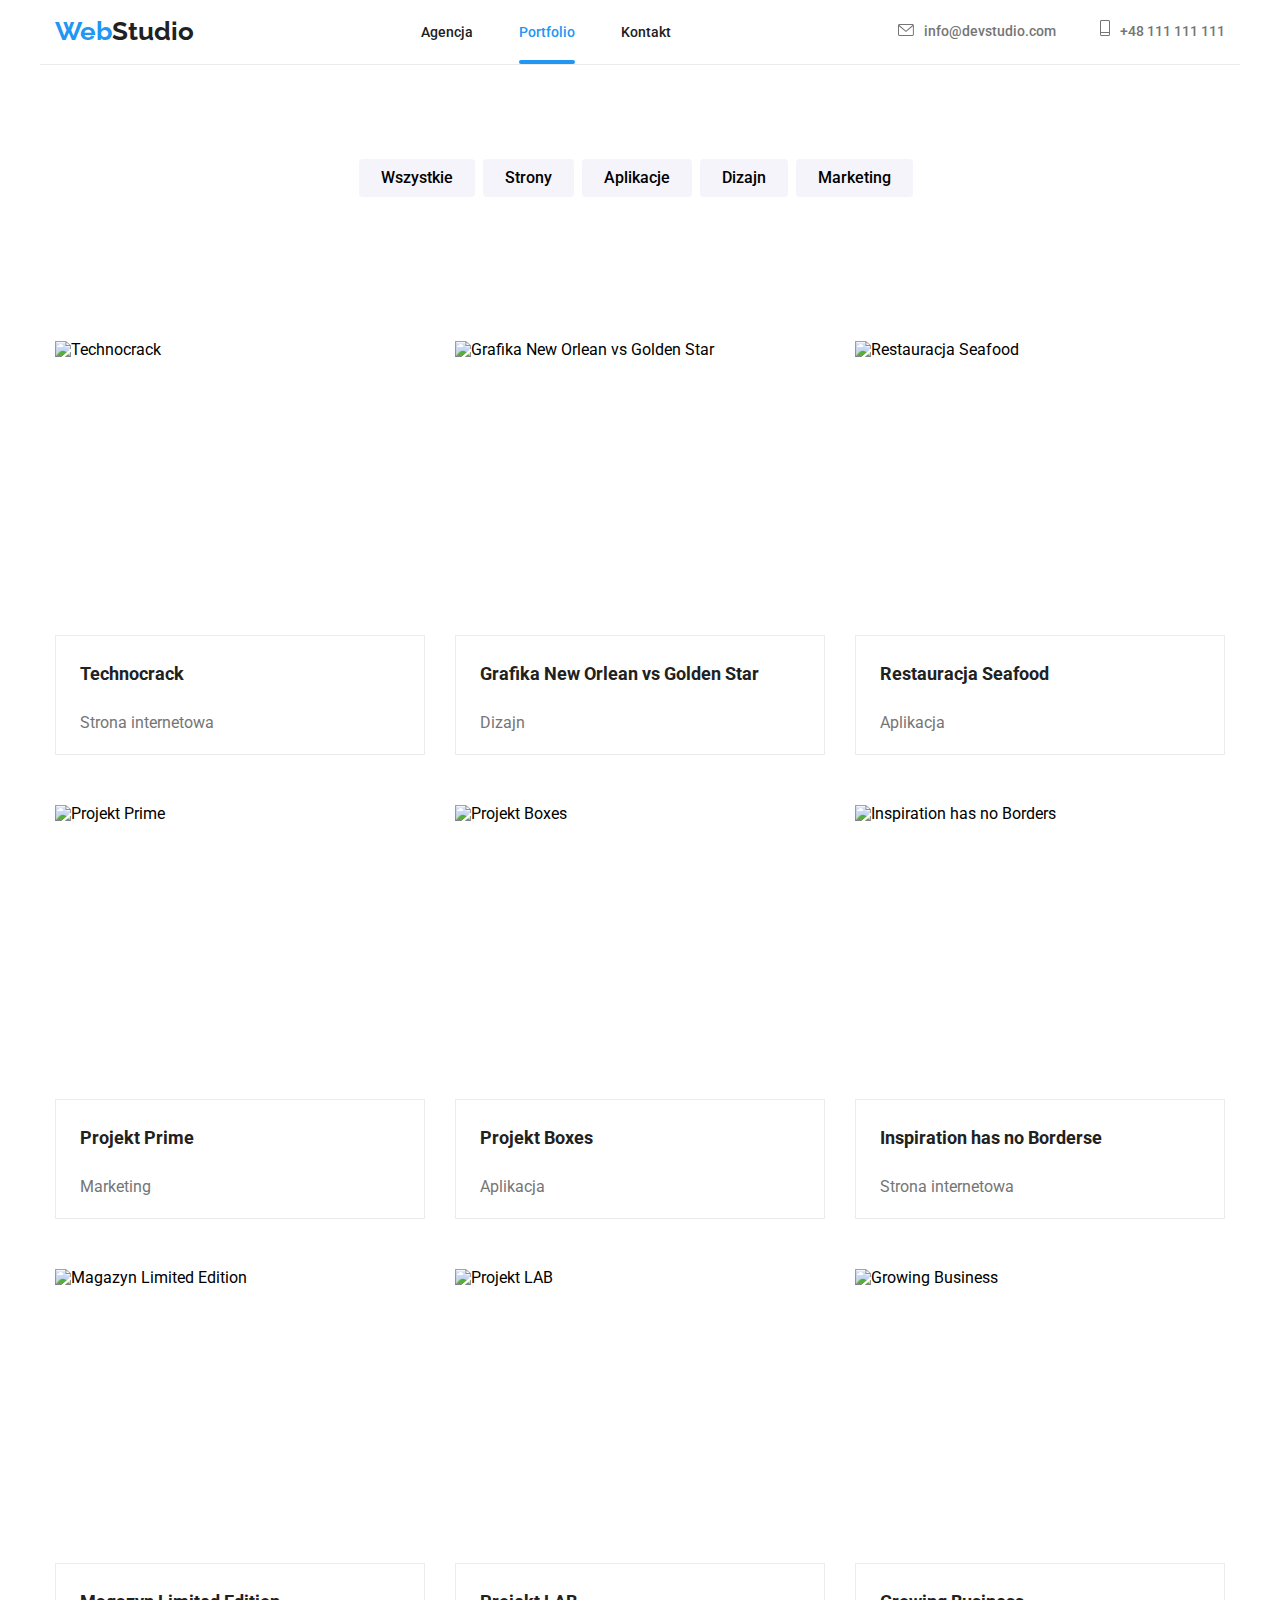
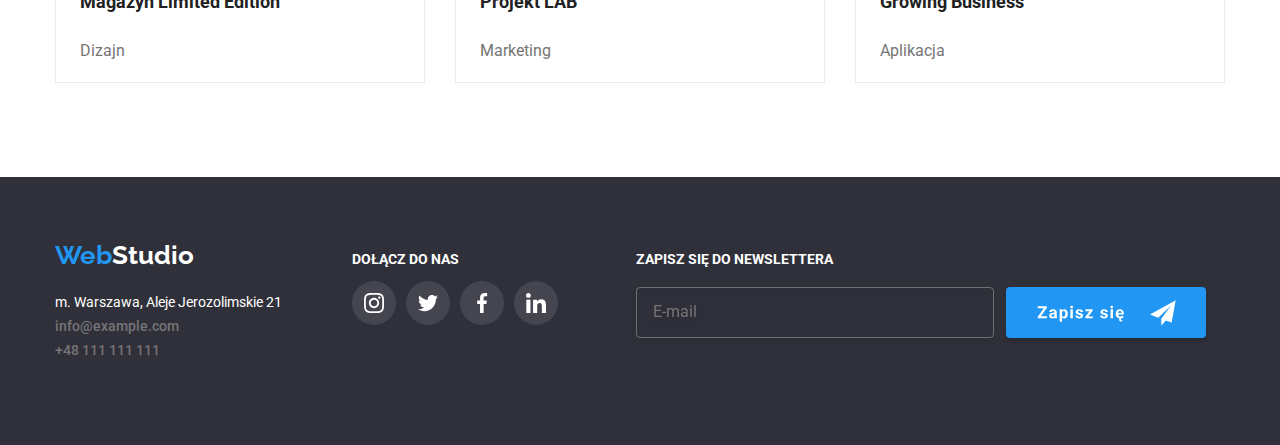
==== portfolio.html @ d4712756 "clone" ====
<!DOCTYPE html>
<html lang="pl">

<head>
    <meta charset="UTF-8">
    <meta http-equiv="X-UA-Compatible" content="IE=edge">
    <meta name="viewport" content="width=device-width, initial-scale=1.0">
    <link rel="stylesheet"
        href="https://cdnjs.cloudflare.com/ajax/libs/modern-normalize/1.0.0/modern-normalize.min.css" />
    <link rel="stylesheet" href="./css/style.css">
    <link rel="preconnect" href="https://fonts.googleapis.com">
    <link rel="preconnect" href="https://fonts.gstatic.com" crossorigin>
    <link
        href="https://fonts.googleapis.com/css2?family=Raleway:wght@700&family=Roboto:wght@400;500;700;900&display=swap"
        rel="stylesheet">
    <title>WebStudio</title>
</head>

<body>
    <header class="header">
        <div class="container">
            <p class="logo-one">
                <a class="logo" href="index.html"><span class="logo-dizajn">Web</span>Studio </a>
            </p>
            <nav class="navigation">
                <ul class="navigation-list">
                    <li class="navigation-list-item">
                        <a class="navigation-list-link" href="index.html">Agencja</a>
                    </li>
                    <li class="navigation-list-item">
                        <a class="navigation-list-link  active-site" href="portfolio.html">Portfolio</a>
                    </li>
                    <li class="navigation-list-item">
                        <a class="navigation-list-link" href="#">Kontakt</a>
                    </li>
                </ul>
            </nav>
            <div class="address">
                <a class="address-mail" href="mailto:info@devstudio.com"><svg class="mail-icon" width="16" height="12">
                    <use href="./images/icons.svg#icon-mailicon"></use>
                </svg>info@devstudio.com</a>
                <a class="address-phone" href="tel:48111111111"><svg class="phone-icon" width="10" height="16">
                    <use href="./images/icons.svg#icon-phoneicon"></use>
                </svg>+48 111 111 111</a>
            </div>
        </div>
    </header>
   
  
   <main>
       <!--hero buttons-->
    <section class="porfolio-btn">
        <div class="container">
           <ul class="btn-list">
            <li class="btn-list-item"> <button class="btn-list-text" type="button">Wszystkie</button> </li>
            <li class="btn-list-item"> <button class="btn-list-text" type="button">Strony</button> </li>
            <li class="btn-list-item"> <button class="btn-list-text" type="button">Aplikacje</button> </li>
            <li class="btn-list-item"> <button class="btn-list-text" type="button">Dizajn</button> </li>
            <li class="btn-list-item"> <button class="btn-list-text" type="button">Marketing</button> </li>
           </ul> 
      </div>
    </section> 

    <!--9 images with description-->
    <section class="section-btn">
        <div class="container">
        <ul class="main-list">
            <li class="main-list-item"><div class="porfolio-wrapper" >
                <div class="box-overlay"><img class="main-list-img" src="/goit-markup-hw-02/images/imagesssportfolio/imagelaptop.jpg" alt="Technocrack" width="370" height="294">
                <p class="text-overlay">Technocrack jest popularną platformą wykorzystywaną do rozpowszechniania koronawirusa. Firmy wykorzystują tę platformę do celów szpiegowskich i ataków na niezabezpieczone serwery konkurencji</p>
                </div>
                <div class="border-text">
                <h3 class="main-list-header">Technocrack</h3>
                <p class="main-list-text">Strona internetowa</p></div> </div></li>
                
            <li class="main-list-item"><div class="porfolio-wrapper">
                <div class="box-overlay"><img class="main-list-img" src="/goit-markup-hw-02/images/imagesssportfolio/imgplayer.jpg" alt="Grafika New Orlean vs Golden Star" width="370" height="294">
                    <p class="text-overlay">Technocrack jest popularną platformą wykorzystywaną do rozpowszechniania koronawirusa. Firmy
                        wykorzystują tę platformę do celów szpiegowskich i ataków na niezabezpieczone serwery konkurencji</p>
                    </div>
                <div class="border-text">
                    <h3  class="main-list-header">Grafika New Orlean vs Golden Star</h3>
                <p class="main-list-text">Dizajn</p> </div></div></li>
                
            <li class="main-list-item"><div class="porfolio-wrapper" >
                 <div class="box-overlay"><img class="main-list-img" src="/goit-markup-hw-02/images/imagesssportfolio/imgseafood.jpg" alt="Restauracja Seafood" width="370" height="294">
                    <p class="text-overlay">Technocrack jest popularną platformą wykorzystywaną do rozpowszechniania koronawirusa. Firmy
                        wykorzystują tę platformę do celów szpiegowskich i ataków na niezabezpieczone serwery konkurencji</p>
                    </div>
                <div class="border-text">
                    <h3  class="main-list-header">Restauracja Seafood</h3>
                <p class="main-list-text">Aplikacja</p></div> </div></li>
                
            <li class="main-list-item"><div class="porfolio-wrapper" >
                <div class="box-overlay"> <img class="main-list-img" src="/goit-markup-hw-02/images/imagesssportfolio/imgheadphones.jpg" alt="Projekt Prime" width="370" height="294">
                <p class="text-overlay">Technocrack jest popularną platformą wykorzystywaną do rozpowszechniania koronawirusa. Firmy
                    wykorzystują tę platformę do celów szpiegowskich i ataków na niezabezpieczone serwery konkurencji</p>
                </div>
                <div class="border-text">
                    <h3  class="main-list-header">Projekt Prime</h3>
                <p class="main-list-text">Marketing</p></div> </div></li>
                
            <li class="main-list-item"><div class="porfolio-wrapper" >
                <div class="box-overlay"><img class="main-list-img" src="/goit-markup-hw-02/images/imagesssportfolio/imgbox.jpg" alt="Projekt Boxes" width="370" height="294">
                <p class="text-overlay">Technocrack jest popularną platformą wykorzystywaną do rozpowszechniania koronawirusa. Firmy
                    wykorzystują tę platformę do celów szpiegowskich i ataków na niezabezpieczone serwery konkurencji</p>
                </div>
                <div class="border-text">
                    <h3  class="main-list-header">Projekt Boxes</h3>
                <p class="main-list-text">Aplikacja</p></div> </div></li>
                
            <li class="main-list-item"><div class="porfolio-wrapper" >
                 <div class="box-overlay"><img class="main-list-img" src="/goit-markup-hw-02/images/imagesssportfolio/imgmonitor.jpg" alt="Inspiration has no Borders" width="370" height="294">
                <p class="text-overlay">Technocrack jest popularną platformą wykorzystywaną do rozpowszechniania koronawirusa. Firmy
                    wykorzystują tę platformę do celów szpiegowskich i ataków na niezabezpieczone serwery konkurencji</p>
                </div>
                <div class="border-text">
                    <h3  class="main-list-header">Inspiration has no Borderse</h3>
                <p class="main-list-text">Strona internetowa</p> </div></div></li>
    
            <li class="main-list-item"><div class="porfolio-wrapper" >
                 <div class="box-overlay"><img class="main-list-img" src="/goit-markup-hw-02/images/imagesssportfolio/imgbook.jpg" alt="Magazyn Limited Edition" width="370" height="294">
                <p class="text-overlay">Technocrack jest popularną platformą wykorzystywaną do rozpowszechniania koronawirusa. Firmy
                    wykorzystują tę platformę do celów szpiegowskich i ataków na niezabezpieczone serwery konkurencji</p>
                </div>
                <div class="border-text">
                    <h3  class="main-list-header">Magazyn Limited Edition</h3>
                <p class="main-list-text">Dizajn</p></div> </div></li>
                
            <li class="main-list-item"><div class="porfolio-wrapper" >
                <div class="box-overlay"><img class="main-list-img" src="/goit-markup-hw-02/images/imagesssportfolio/imgmetka.jpg" alt="Projekt LAB" width="370" height="294">
                <p class="text-overlay">Technocrack jest popularną platformą wykorzystywaną do rozpowszechniania koronawirusa. Firmy
                    wykorzystują tę platformę do celów szpiegowskich i ataków na niezabezpieczone serwery konkurencji</p>
                </div>
                <div class="border-text">
                    <h3  class="main-list-header">Projekt LAB</h3>
                <p class="main-list-text">Marketing</p></div></div> </li>
                
            <li class="main-list-item"><div class="porfolio-wrapper" >
                <div class="box-overlay"><img class="main-list-img" src="/goit-markup-hw-02/images/imagesssportfolio/imglaptop.jpg" alt="Growing Business" width="370" height="294">
                <p class="text-overlay">Technocrack jest popularną platformą wykorzystywaną do rozpowszechniania koronawirusa. Firmy
                    wykorzystują tę platformę do celów szpiegowskich i ataków na niezabezpieczone serwery konkurencji</p>
                </div>
                <div class="border-text">
                    <h3  class="main-list-header">Growing Business</h3>
                <p class="main-list-text">Aplikacja</p></div> </div></li>
                
        </ul>
        </div>
    </section>
    </main>

    <footer class="endpage">
        <div class="container" >
            <ul class="foot-one">
        <li class="foot-two"><div class="left-footer" > 
        <a class="logoend" href="index.html"> <span class="logo-dizajn-end">Web</span>Studio </a>
        <address class="address">
            m. Warszawa, Aleje Jerozolimskie 21 <br>
         <a class="address-mail" href="mailto:info@example.com">info@example.com</a> <br>
         <a class="address-phone" href="tel:48111111111">+48 111 111 111 </a> <br>
        </address>
        </div></li>
        <li class="foot-three"><div class="right-footer">
            <p class="right-header">DOŁĄCZ DO NAS</p>
            <ul class="right-icon-list">
                <li class="right-icons">
                    <a class="right-icons-link">
                        <svg class="footer-icon" width="20" height="20" >
                            <use href="./images/icons.svg#icon-instagram"></use>
                        </svg>
                    </a> 
                </li>
                <li class="right-icons">
                    <a class="right-icons-link">
                        <svg class="footer-icon" width="20" height="20">
                            <use href="./images/icons.svg#icon-twitter"></use>
                        </svg>
                    </a>
                </li>
                <li class="right-icons">
                    <a class="right-icons-link">
                        <svg class="footer-icon" width="20" height="20">
                            <use href="./images/icons.svg#icon-facebook"></use>
                        </svg>
                    </a>
                </li>
                <li class="right-icons">
                    <a class="right-icons-link">
                        <svg class="footer-icon" width="20" height="20">
                            <use href="./images/icons.svg#icon-linkedin"></use>
                        </svg>
                    </a>
                </li>
            </ul>
        </div></li>
        <div class="newsletter">
            <p class="newsletter-title">ZAPISZ SIĘ DO NEWSLETTERA</p>
            <form class="newsletter-form" name="newsletter-form" autocomplete="on" formvalidate>
                <label><input class="newsletter-in" type="email" name="email" placeholder="E-mail" /></label>
                <button class="newsletter-btn" type="submit">
                    <svg class="mail-sent" width="139" height="32">
                        <use href="./images/icons.svg#icon-newsletterbtn"></use>
                    </svg>
                </button>
            </form>
        </div>
        </div>
    
    
    
    </footer> 



</body>
</html>
---- css/style.css ----
:root {
      --main-font: 'Roboto', sans-serif;
      --secondary-font:'Raleway', sans-serif;
      --main-color:#2196F3;
      --main-black: #212121;
      --main-grey: #757575;
      --color-backgroudn: #2f303a;
      --white: #ffffff;
      --black: #000000;
      --btn-backround: #f5f4fa;
      --border-color: #ececec;
      --link-color: #afb1b8;
      --overlay-color: rgba(33, 150, 243, 0.9);
      --backdrop-color: rgba(0, 0, 0, 0.2);
      }

body {
    font-family: var(--main-font);
}

h1,
h2,
h3,
h4,
h5,
h6 {margin: 0;
    padding: 0;}
ul,
ol {padding: 0;
    margin: 0;}
p {
    padding:0;}

img{
    display: block;
}


.container{
    width: 1200px;
    padding: 0 15px;
    align-items: center;
    margin: 0 auto;
    justify-content: center;
    }

.section {
    padding-bottom: 94px;
    padding-top: 94px;
}

    
/* HEADER */ 

.header .container{
    display: flex;
    justify-content: space-between;
    align-items: center;
    border-bottom: 1px solid var(--border-color);
    }

.navigation{ 
    display: flex;
    align-items: center;
    } 

.navigation-list{
    display: flex;
    align-items: center;
    }

.navigation-list-item:not(:last-child) {
    margin-right: 46px;
}
 
/*.logo{
    margin-right: 1px;
} */


.logo{ color: var(--main-black);
       font-weight: 700;
       font-family: var(--secondary-font);
       font-style: bold;
       font-size: 26px;
       text-decoration: none;
     }
.logo-dizajn{
    font-family: var(--secondary-font);
    font-weight: 700;
    font-size: 26px;
    font-style: bold;
    line-height: 1.193;
    letter-spacing: 3%;
    color: var(--main-color);
    text-decoration: none;
    }


.navigation-list{ list-style: none;}
.navigation-list-link {
    font-weight: 500;
    font-size: 14px;
    line-height: 1.1429;
    letter-spacing: 2%;
    color: var(--main-black);
    text-decoration: none;
    transition: 250ms cubic-bezier(0.4, 0, 0.2, 1);
    }
.navigation-list-item:not(:last-child){
    margin-right: 46px;
}


.navigation-list-link:hover,
.navigation-list-link:focus {color: var(--main-color);}

.header.address {
    display: flex;
    margin-left: auto;
    margin-right: 50px;
}
.address {margin-bottom: 20px;
}

.address-mail {
    margin-right: 41px ;
}


.address-mail,
.address-phone {
    font-style: normal;
    font-weight: 500;
    font-size: 14px;
    line-height: 1.1429;
    letter-spacing: 2%;
    color: var(--main-grey);
    text-decoration: none;
    transition: 250ms cubic-bezier(0.4, 0, 0.2, 1);
}

.address-mail:hover,
.address-mail:focus {
    color: var(--main-color);
}

.address-phone:hover,
.address-phone:focus {
    color: var(--main-color);
}
.mail-icon {
    margin-right: 10px;
    fill: var(--main-grey);
}
.phone-icon{
    margin-right: 10px;
    fill: var(--main-grey); 
}

.mail-icon:hover,
.mail-icon:focus {
    fill: var(--main-color);
}

.phone-icon:hover,
.phone-icon:focus {
    fill: var(--main-color);}

.navigation-list-item .active-site::after{
    content: "";
    display: block;
    position: absolute;
    width: 56px;
    height: 4px;
    border-radius: 2px;
    background-color: var(--main-color);
    transform: translateY(19px);
}

.active-site{
    color: var(--main-color);
}



/* END HEADER */
 
/* MAIN */

/* hero*/
.hero {background-color: var(--color-backgroudn);
       padding-top: 200px;
       padding-bottom: 190px;
       background-image: linear-gradient(rgba(47, 48, 58, 0.4), rgba(47, 48, 58, 0.4)), 
       url("/goit-markup-hw-04/images/backgroundfoto.jpg");
       background-size: 1600px 600px;
       background-position: center;
       background-repeat: no-repeat;
}
.hero .container {
    text-align: center;
    margin-right: auto;
    margin-left: auto; 
}
.main-header{
    font-family: var(--secondary-font);
    font-weight: 900;
    font-style: var(--black);
    font-size: 44px;
    line-height: 1.3636;
    letter-spacing: 6%;
    color: var(--white);
    margin-bottom: 40px;
}
.modal-btn{
    font-family: var(--secondary-font);
    font-weight: 700;
    font-style: bold;
    font-size: 16px;
    line-height: 1.875;
    letter-spacing: 6%;
    color: var(--white); 
    background-color: var(--main-color);
    display: block;
    box-shadow: 0px 4px 4px rgba(0,0,0, 0.15);
    border-style: none;
    border-radius: 4px;
    cursor: pointer;
    padding: 10px 41px 10px 41px;
    margin-right: auto;
    margin-left: auto;
}
/* end hero*/

/* agencja*/
.agency  {
    margin-top: 94px;
    margin-bottom: 94px;
}
.agency .agency-box {
    display: flex;
    justify-content: space-between;
}

.agency .agency-box-box {
    width: calc((100%- 3*30px)/4); 
}

.agency-box{list-style: none;}
.header-three{
    font-style: bold;
    font-weight: 700;
    font-size: 14px;
    line-height: 1.143;
    letter-spacing: 3%;
    color: var(--main-black);
    margin-bottom: 10px;
}
.description-text{
    font-weight: 400; 
    font-size: 14px;
    line-height: 1.714;
    letter-spacing: 3%;
    color: var(--main-grey);
}

.agency-icon {
    background-color: var(--btn-backround);
    margin-bottom: 30px; 
    width: 270px;   
    height: 120px;
    padding: 25px;
}


/* end agencja*/
/*portfolio*/


.portfolio-list{
   list-style: none;
   margin-bottom: 94px;
}

.portfolio {
    display: flex;

}
.portfolio .portfolio-list {
    display: flex;
    justify-content: space-between;
    position: relative;
    }


.header-two{
    font-style: bold;
    font-weight: 700;
    font-size: 36px;
    line-height: 1.167;
    letter-spacing: 3%;
    color: var(--main-black);
    text-align: center;
    margin-bottom: 50px;
  
}

.task-text-box {
    position: absolute;
    width: 100%;
    background-color: rgba(47, 48, 58, 0.8);
    padding: 27px 90px;
    width: 370px;
    height: 70px;  
    bottom: 0;  
}

.task-text{
    font-weight: 700;
    font-size: 14px;
    line-height: 1.142;
    text-align: center;
    letter-spacing: 0.03em;
    text-transform: uppercase;
    color: var(--white);
    margin: 0 auto;
    
}

/* end portfolio*/
/*kontakt*/


.contact-list{list-style: none;}

.contact{
    display: flex;
    background-color: var(--btn-backround);
    }

.contact .contact-list {
    display: flex;
    justify-content: space-between;
    margin-bottom: 94px;
}

/*.contact-list-socialmedia {
   display: flex; 
   list-style: none;
   align-items: center;
   /*background-color: var(--white);
   margin-bottom: 30px;
   margin-top: 16px;
   justify-content: space-between;
   padding-top: 16px;
   /*margin-right: 30px;
   margin-left: 30px;}*/

/*.contact-list-socialmedia:not(:last-child){
    margin-right: 20px;
}*/

/*.social-icon {
    fill: var(--link-color);
    display: flex;
    align-items: center;
    justify-content: center;
}
.socialmedia-link {
    display: flex;
    width: 44px;
    height: 44px;
    border-radius: 50%;
    align-items: center;
    justify-content: center;
    background-color: var(--white);  
}

.social-icon:hover,
.social-icon:focus {
    fill: var(--white);
    border-radius: 50%;
    background-color: var(--main-color);} */
    .contact-list-item{
        box-shadow: 0px 1px 1px rgba(0, 0, 0, 0.12),
    1px 4px 4px rgba(0,0,0,0.06),
    1px 4px 6px rgba(0,0,0, 0.16);

    }

    .contact-list-socialmedia{
        list-style: none;
        display: flex;
        align-items: center;
        justify-content: center;
    }
    
    
    .socialmedia-link{
       display: flex;
       padding: 12px;
       border-radius: 50%;
       fill: var(--link-color);
       background-color: rgba(255,255,255,0.1);
       margin-bottom: 30px;
    }
      
    
    .socialmedia-link:hover,
    .socialmedia-link:focus {
        fill: var(--white);
        background-color: var(--main-color);
    }

.socialmedia-item
.socialmedia-link{
    transition: 250ms cubic-bezier(0.4, 0, 0.2, 1);
}


.contact-list-item {background-color: var(--white);}

.contact .container {margin-top: 100px;}

.header-three-contact{
    font-style: medium;
    font-weight: 500;
    font-size: 16px;
    line-height: 1.188;
    letter-spacing: 3%;
    text-align: center;
    color: var(--main-black);
    margin-top: 30px;
    margin-bottom: 10px;
}
.description-text-contact{
    font-weight: 400; 
    font-size: 16px;
    line-height: 1.186;
    letter-spacing: 3%;
    text-align: center;
    color: var(--main-grey);
    margin-bottom: 16px;
}

/*end kontakt*/

/*NASI KLENCI*/
 .clients-list{
    list-style: none;
    display: flex;
    justify-content: center;
    align-items: center;
}

.clients-list-items:not(:last-child){
    margin-right: 30px;
}

.clients{
    margin-bottom: 94px;
    margin-top: 94px;
}
.clients-link{
    display: flex;
    border: 1px solid var(--link-color);
    border-radius: 4px;
    fill: var(--link-color); 
    padding: 15px 32px;
    transition: 250ms cubic-bezier(0.4, 0, 0.2, 1);
    
}
.clients-link:hover,
.clients-link:focus{
    fill: var(--main-color);
    border-color: var(--main-color);
}

/*END NASI KLENCI*/
/* END MAIN */

.foot-one{
    display: flex;
    align-items: center;
    justify-items: center;
    list-style: none;
}
.foot-three{
    margin-left: 70px;
    margin-bottom: 60px;
}


.endpage{background-color: var(--color-backgroudn);
padding-top: 60px;
padding-bottom: 60px;}

.logoend { margin-bottom: 20px;}
.address-mail .address-phone:not(last-child)
{
    margin-bottom: 9px;
}
.address{ margin-top: 20px}
.address{ color: var(--white);
    font-family: var(--main-font);
    font-weight: 400;
    font-size: 14px;
    font-style: normal;
    line-height: 1.714;
    letter-spacing: 3%;
    text-decoration: none;
}

.logoend{ color: var(--white);
    font-weight: 700;
    font-family: var(--secondary-font);
    font-style: bold;
    font-size: 26px;
    text-decoration: none;
}
 .logo-dizajn-end {
     font-family: var(--secondary-font);
     font-weight: 700;
     font-size: 26px;
     font-style: bold;
     line-height: 1.193;
     letter-spacing: 3%;
     color: var(--main-color);
     text-decoration: none;
}

.right-icon-list{
    list-style: none;
    display: flex;
    justify-content: flex-start;
    align-items: center;
}

.right-icons:not(:last-child){
    margin-right: 10px;
}
/*.right-footer{
    padding-top: 72px;
    display: inline-block;
}*/
/*.right-footer{
    padding-top: 72px;
}*/

.right-icons-link{
   display: flex;
   padding: 12px;
   border-radius: 50%;
   fill: var(--white);
   background-color: rgba(255,255,255,0.1);
transition: 250ms cubic-bezier(0.4, 0, 0.2, 1);
}

.right-icons-link:hover,
.right-icons-link:focus {
    fill: var(--white);
    background-color: var(--main-color);
}

.right-header{
    color: var(--white);
    font-family: var(--main-font);
    font-weight: 700;
    font-size: 14px;
    font-style: normal;
    letter-spacing: 3%;
} 

/*newsletter*/
.newsletter-form {
    display: flex;}

.newsletter-title{ 
    display: block;
    margin-bottom: 20px;
    color: var(--white);
    font-family: var(--main-font);
    font-weight: 700;
    font-size: 14px;
    font-style: normal;
    letter-spacing: 3%;
    margin-top: -33px;}

.newsletter-in:focus{
    outline: none;
    border-color: var(--main-color);
    }
.newsletter-in{
    display: flex;
    align-items: center;
    width: 358px;
    padding: 15px 16px;
    border: 1px solid rgba(255,255,255,0.3);
    background-color: transparent;
    filter: drop-shadow(0px 4px 4px rgba(0,0,0, 0.15));
    border-radius: 4px;
}
.newsletter-btn{
    display: flex;
    align-items: center;
    justify-content: center;
    width: 200px;
    margin-left: 12px;
    outline: none;
    fill: var(--white);
    background: var(--main-color);
    box-shadow: 0px 4px 4px rgba(0,0,0, 0.15);
    border-radius: 4px;
    border: none;
}
.newsletter{
    margin-left: 78px;
}


  


/*porfolio*/

.btn-list{list-style: none;
    }

.btn-list-text{
    font-family: var(--main-font);
    font-weight: 500;
    font-style: normal;
    font-size: 16px;
    line-height: 1.625;
    letter-spacing: 3%;
    color: var(--black); 
    background-color: var(--btn-backround);
    border-style: none;
    border-radius: 4px;
    text-align: center;
    padding: 6px 22px;
    cursor: pointer;
    transition-property: color, box-shadow, background-color;
    transition-timing-function: cubic-bezier(0.4, 0, 0.2,1);
    transition-duration: 250ms;
}

.porfolio-btn {
    margin-bottom: 94px;
    margin-top: 94px;

}
.btn-list {
margin-bottom: 50px;
display: flex;
justify-content: center;
}

.btn-list-item :not(last-child) {
    margin-right: 8px;
}




.btn-list-text:hover,
.btn-list-text:focus{
    background-color: var(--main-color);
    color: var(--white);
    cursor: pointer;
    border-style: none;
    box-shadow: 0px 1px 1px rgba(0, 0, 0, 0.12),
    1px 4px 4px rgba(0,0,0,0.06),
    1px 4px 6px rgba(0,0,0, 0.16);
}

.main-list{
    list-style: none;
    display: flex;
    flex-wrap: wrap;
    justify-content: space-between;
    margin-bottom: 94px;
    }

.main-list-item {
    width: calc((100%/3));
    margin-top: 50px;
    /*border-bottom: 1px solid var(--border-color);
    border-left: 1px solid var(--border-color);
    border-right: 1px solid var(--border-color); */
    width: 370px;
    transition: 250ms cubic-bezier(0.4, 0, 0.2, 1);
    }

 /*img {margin-bottom: 20px;} */
      
.main-list-item :nth-last-child()
{margin-right: 30px;}


.main-list-header{
    font-weight: 700;
    font-style: bold;
    font-size: 18px;
    line-height: 2;
    letter-spacing: 6%;
    color: var(--main-black);
    margin-left: 24px;
    margin-bottom: 4px;
    margin-top: 20px;
}
.main-list-text{
    font-weight: 400;
    font-style: normal;
    font-size: 16px;
    line-height: 1.875;
    letter-spacing: 3%;
    color: var(--main-grey);
    margin-left: 24px;
}
.border-text{
    border-bottom: 1px solid var(--border-color);
    border-left: 1px solid var(--border-color);
    border-right: 1px solid var(--border-color);
    border-top: 1px solid var(--border-color);
} 

.porfolio-wrapper:hover{
    box-shadow: 0px 1px 1px rgba(0, 0, 0, 0.12),
    1px 4px 4px rgba(0,0,0,0.06),
    1px 4px 6px rgba(0,0,0, 0.16);
    cursor: pointer;    
}
    
.box-overlay{
    position: relative;
    overflow: hidden;
}
.main-list-item:hover .text-overlay {
    transform: translateY(0);
}

.text-overlay{
    position: absolute;
    width: 370;
    height: 294;
    width: 100%;
    height: 100%;
    margin: 0 auto;
    bottom: 0;
    transform: translateY(100%);
    justify-content: center;
    padding: 49px 40px;
    font-size: 18px;
    line-height: 1.555;
    color: #ffffff;
    background: var(--overlay-color);
    transition: 250ms cubic-bezier(0.4, 0, 0.2, 1);
}

/*okno modalne*/


.backdrop{
    position: fixed;
    top: 0;
    left: 0;
    width: 100%;
    height: 100%;
    background-color: var(--backdrop-color);
    opacity: 1;
    transition: opacity 250ms cubic-bezier(0.4, 0, 0.2,1);
}
.modal {
    position: absolute;
    left: 50%;
    top: 50%;
    transform: translate(-50%, -50%) scale(0.9);
    width: 528px;
    min-height: 581px;
    background-color: var(--white);
    box-shadow: 0px 1px 3px rgba(0, 0, 0, 0.12),
    0px 1px 1px rgba(0, 0, 0, 0.14),
    0px 2px 1px rgba(0, 0, 0, 0.2);
    border-radius: 4px;
    padding: 40px;
    
    /*opacity: 1;
    transition: opaciity 2500ms, cubic-bezier(0.4, 0, 0.2, 1);*/
}

.close-btn-icon{
    display: flex;
    position: absolute;
    top: 8px;
    right: 8px;
    width: 30px;
    height: 30px;
    border: 1px solid rgba(0,0,0,0.1);
    border-radius: 50%;
    background-color:var(--white);
    cursor: pointer;
    align-items: center;
    justify-content: center;
}
/*.close-btn-form{
    display: flex;
    justify-content: center;
    align-items: center;
    border: 1px solid rgba(0, 0, 0, 0.1);
    box-sizing: border-box;
    border-radius: 50%;
    position: absolute;
    width: 30px;
    height: 30px;
    top: 8px;
    right: 8px;
    background-color: transparent;
}*/


.is-hidden{
    opacity: 0;
    pointer-events: none;
}
/* formularz do kontaktu*/

.modal-form{
    display: flex;
    flex-direction: column;
    /*flex-grow: 50%;*/
}
.modal-form:last-of-type{
    align-self: center;
}
.header-form{
    font-size: 20px;
    font-weight: 700;
    line-height: 1,15;
    text-align: center;
    letter-spacing: 0.03em;
    color: var(--black);
    margin-bottom: 30px;
    margin-top: 20px;
}
.modal-input:focus+.modal-icon{
    fill: var(--main-color);
}

.label-form-data{
    font-size: 12px;
    line-height: 1.667;
    letter-spacing: 0.01em;
    color: var(--main-grey);    
}
.label-form-data:not(:nth-of-type(4)){
    margin-bottom: 10px;;
}

.modal-wrapper{
    position: relative;
    display: block;
    margin-bottom: 10px;
    margin-top: 4px;
}
.modal-input{
    width: 100%;
    height: 40px;
    padding-left: 42px;
    border-radius: 4px;
    border: 1px solid rgba(33,33,33,0.2);
    box-sizing: border-box;
    transition: border 250ms linear;
    background: var(--white);
    transition: border-color 250ms cubic-bezier(0.4, 0, 0.2,1);
    outline: none;
}

.modal-input:focus{
    border-color: var(--main-color);
    outline: none;
}

.modal-icon{
    position: absolute;
    top: 50%;
    left:15px;
    transform: translateY(-50%);
    display: block;
    width: 18px;
    height: 18px;
    transition: fill 250ms cubic-bezier(0.4, 0, 0.2,1);
    padding: 1px;
}



.modal-text{
    font-size: 12px;
    line-height: 1.16px;
    letter-spacing: 0.01em;
    color: rgba(117,117,117,0.5);
    width: 100%;
    height: 120px;
    border: 1px solid rgba(33,33,33,0.2);
    border-radius: 4px;
    padding: 16px 16px;
    margin-top: 4px;
    resize: none;
    box-sizing: border-box;
    outline: none;
    transition: border-color 250ms cubic-bezier(0.4, 0, 0.2,1);
    margin-bottom: 20px;
}


.modal-text::placeholder{
    color: rgba(117,117,117,0.5);
    font-size: 12px;
}

.modal-text:focus {
    border-color: var(--main-color);
    outline: none;
}
/*.privacy-label{
    display: inline-block;
    margin-top: 20px;  
}*/
/*.modal-policy-text{
    font-size: 14px;
    line-height: 1.714;
    letter-spacing: 0.03em;
    color: var(--main-grey);
    margin: 20px auto 30px;
    display: flex;
    align-items: center;
    } 

.modal-policy-text::before{
    content: '';
    display: inline-flex;
    width: 16px;
    height: 16px;
    margin-right: 7px;
    border-radius: 2px;
    border: 1px solid var(--main-black);
    background-repeat: no-repeat;
    background-size: 16px;
    /*background-image: url("data:image/icon-checkboxx.svg")
    transition: opacity 250ms cubic-bezier(0.4, 0, 0.2,1);
}

.modal-form-policy:checked + .modal-policy-text::before
{
    background-image: url("data:image/svg+xml;charset=utf8,%3Csvg width='16' height='15' viewBox='0 0 16 15' fill='none' xmlns='http://www.w3.org/2000/svg'%3E%3Crect width='16' height='15' rx='2' fill='%232196F3'/%3E%3Cpath d='M3.95703 7.75166L3.88825 7.68604L3.81923 7.75141L2.93123 8.59258L2.85486 8.66492L2.93097 8.73753L6.42671 12.0724L6.49574 12.1382L6.56476 12.0724L14.069 4.91352L14.1449 4.84116L14.069 4.76881L13.1873 3.92764L13.1183 3.86183L13.0493 3.92761L6.49577 10.1735L3.95703 7.75166Z' fill='white' stroke='white' stroke-width='0.2'/%3E%3C/svg%3E");
    background-color: var(--main-color);
    border: 0.2px solid var(--main-color);
    background-repeat: no-repeat;
    background-position: center;
    transition: opacity 250ms cubic-bezier(0.4, 0, 0.2,1);
    background-size: contain;
} 

.visually-hidden{
   /* -moz-appearance: none;
    -webkit-appearance: none;
    appearance: none;
}

.policy-link{
    display: inline-block;
    margin-right: 3px;
    color: var(--main-color);
    margin-right: 5px;
    margin-left: 5px;
}
.policy-link:not(:last-of-type) {
    margin-right: 5px;
    margin-left: 5px;
}*/

.policy-btn{
    width: 200px;
    height: 50px;
    font-weight: 700;
    font-size: 16px;
    line-height: 1.87;
    letter-spacing: 0.06em;
    color: var(--white);
    display: block;
    align-items: center;
    text-align: center;
    justify-content: center;
    margin: auto;
    background: var(--main-color);
    box-shadow: 0px 4px 4px rgba(0,0,0,0.15);
    border-radius: 4px;
    margin-top: 30px;
    border-style: none;
}
/*POPRAWIONE*/
.checkbox-policy{
    font-size: 14px;
    color: var(--main-grey);
    letter-spacing: 3%;
    line-height: 1.714;
    font-weight: 400;
}
.policy-text{
    color: var(--main-grey);
    font-size: 14px;
    letter-spacing: 3%;
    margin: 20px auto 30px;
}
.policy-link{
    color: var(--main-color);
    margin-top: 20px;
    margin-right: 2px;
    margin-left: 2px;
}
.policy-text::before{
    content: "";
    display: inline-flex;
    width: 16px;
    height: 16px;
    border: 1px solid black;
    border-radius: 2px;
    }

.checkbox-policy:checked + .policy-text::before{
    background-color: var(--main-color);
    background-image: url("data:image/svg+xml;charset=utf8,%3Csvg width='16' height='15' viewBox='0 0 16 15' fill='none' xmlns='http://www.w3.org/2000/svg'%3E%3Crect width='16' height='15' rx='2' fill='%232196F3'/%3E%3Cpath d='M3.95703 7.75166L3.88825 7.68604L3.81923 7.75141L2.93123 8.59258L2.85486 8.66492L2.93097 8.73753L6.42671 12.0724L6.49574 12.1382L6.56476 12.0724L14.069 4.91352L14.1449 4.84116L14.069 4.76881L13.1873 3.92764L13.1183 3.86183L13.0493 3.92761L6.49577 10.1735L3.95703 7.75166Z' fill='white' stroke='white' stroke-width='0.2'/%3E%3C/svg%3E");
    border-color: var(--main-color);
    background-size: contain;
    transition: background-color 250ms cubic-bezier(0.4, 0, 0.2, 1),
    border-color 250ms cubic-bezier(0.4, 0, 0.2, 1);
    }

.check-hidden{
    -moz-appearance: none;
    -webkit-appearance: none;
    appearance: none;
  }
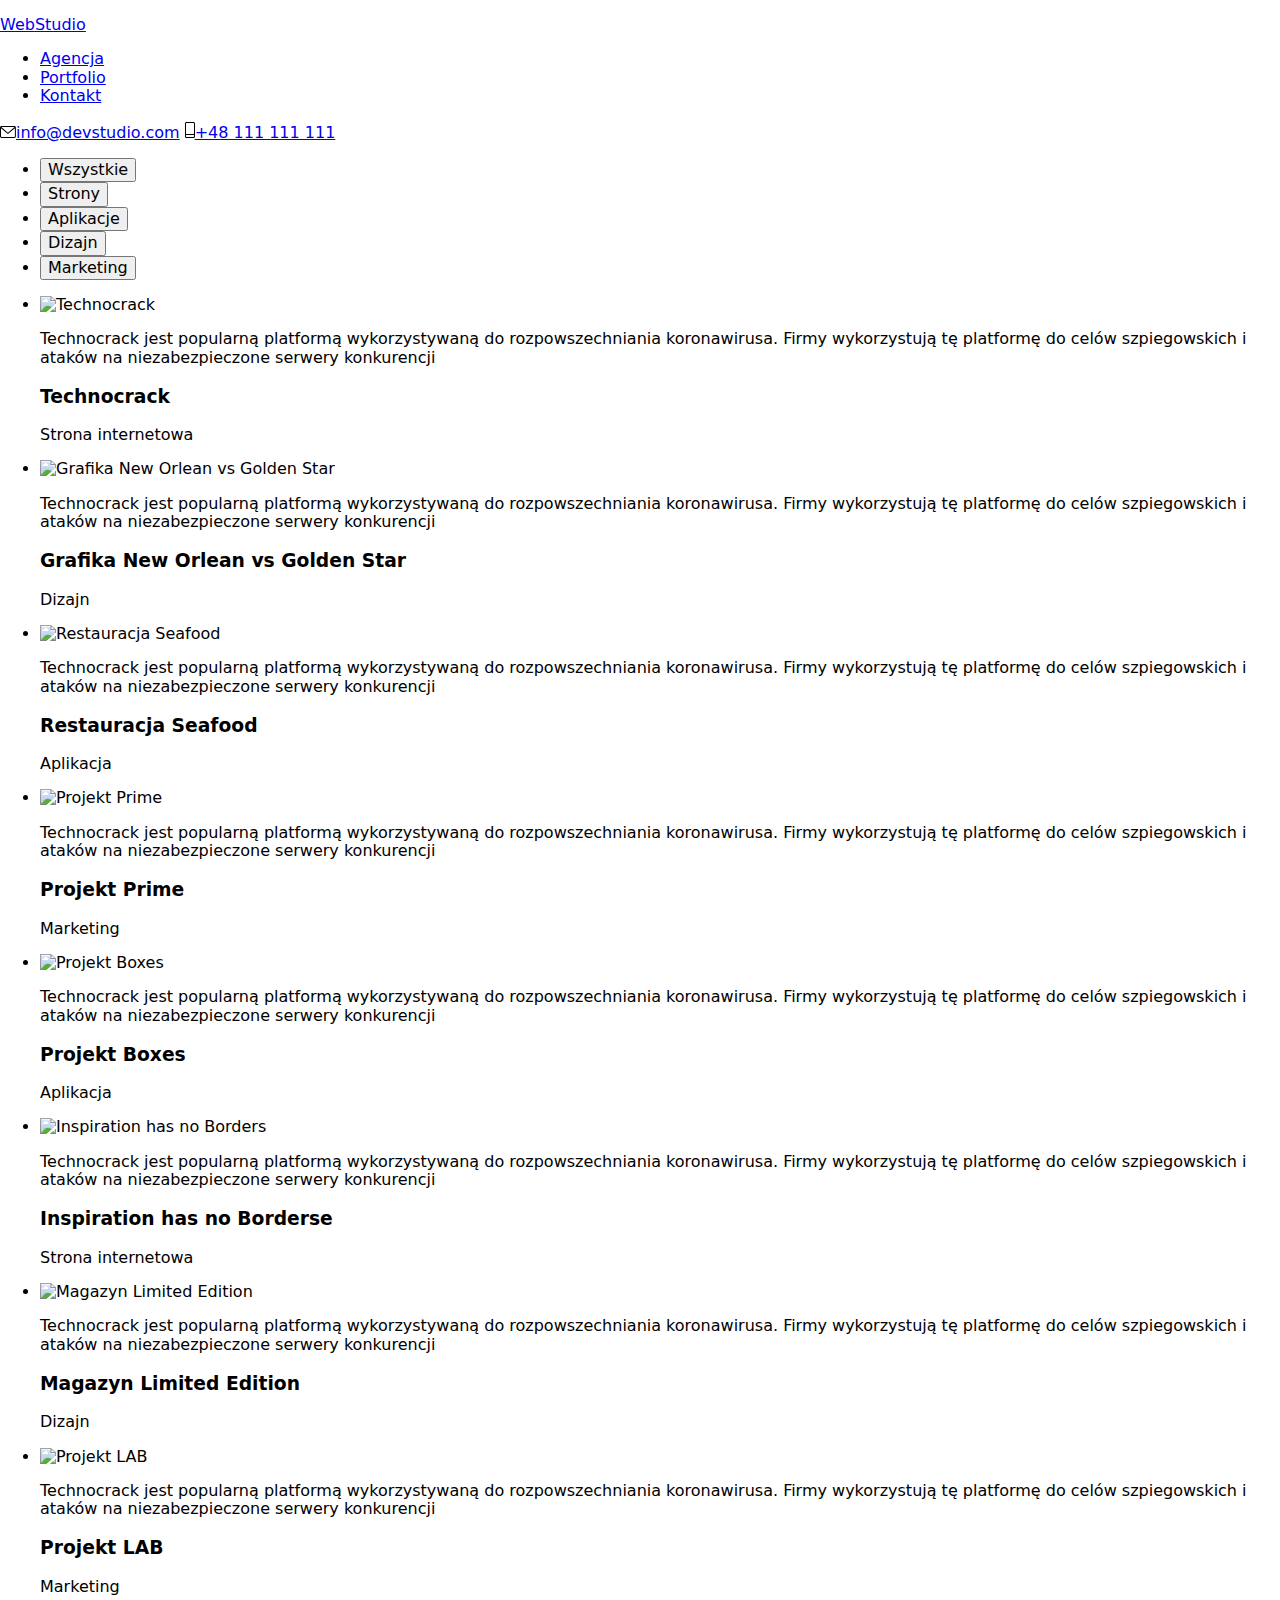
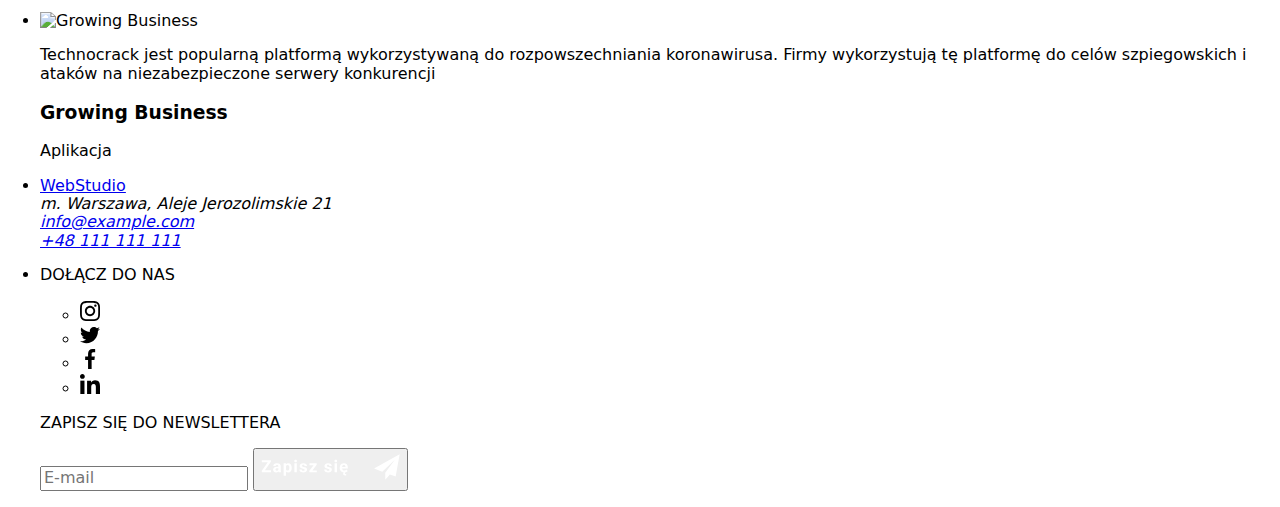
==== commit fa170cfc: "scss" ====
--- a/portfolio.html
+++ b/portfolio.html
@@ -7,7 +7,7 @@
     <meta name="viewport" content="width=device-width, initial-scale=1.0">
     <link rel="stylesheet"
         href="https://cdnjs.cloudflare.com/ajax/libs/modern-normalize/1.0.0/modern-normalize.min.css" />
-    <link rel="stylesheet" href="./css/style.css">
+    <link rel="stylesheet" href="./css/main.min.css">
     <link rel="preconnect" href="https://fonts.googleapis.com">
     <link rel="preconnect" href="https://fonts.gstatic.com" crossorigin>
     <link
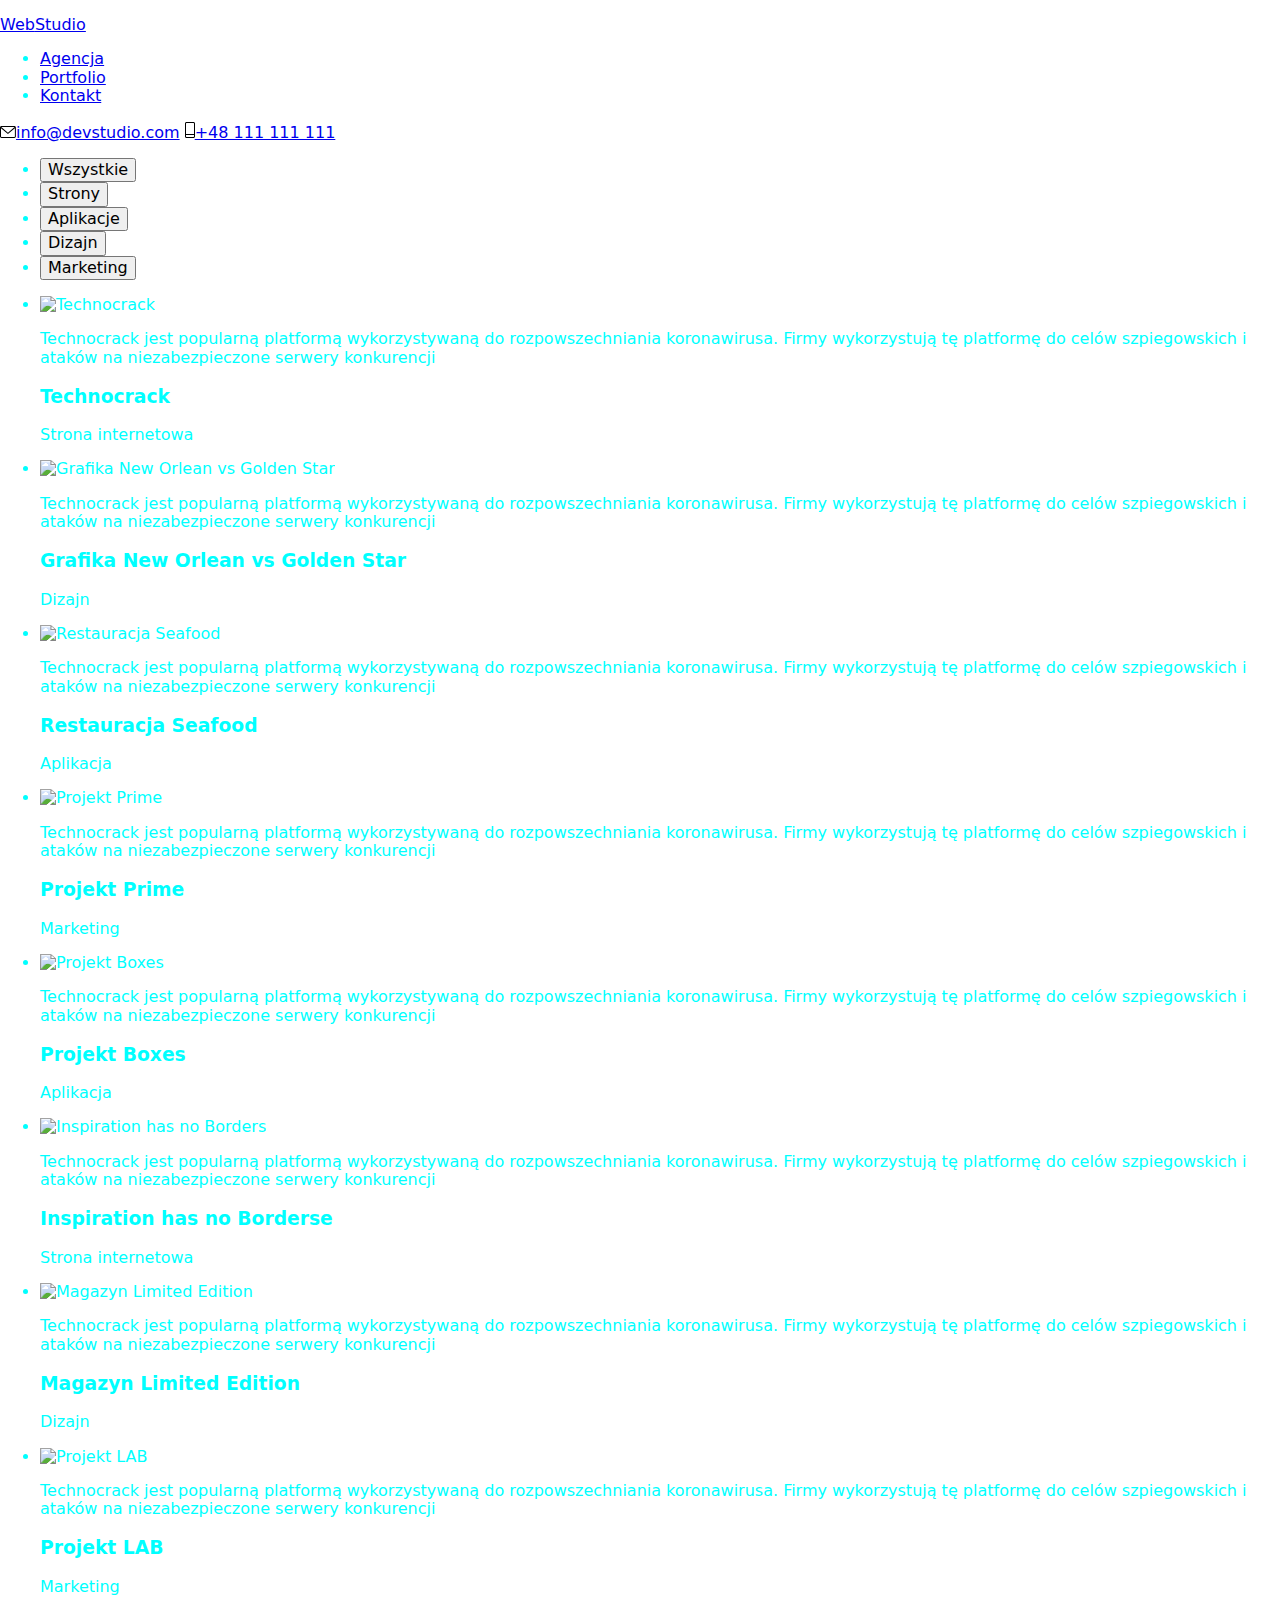
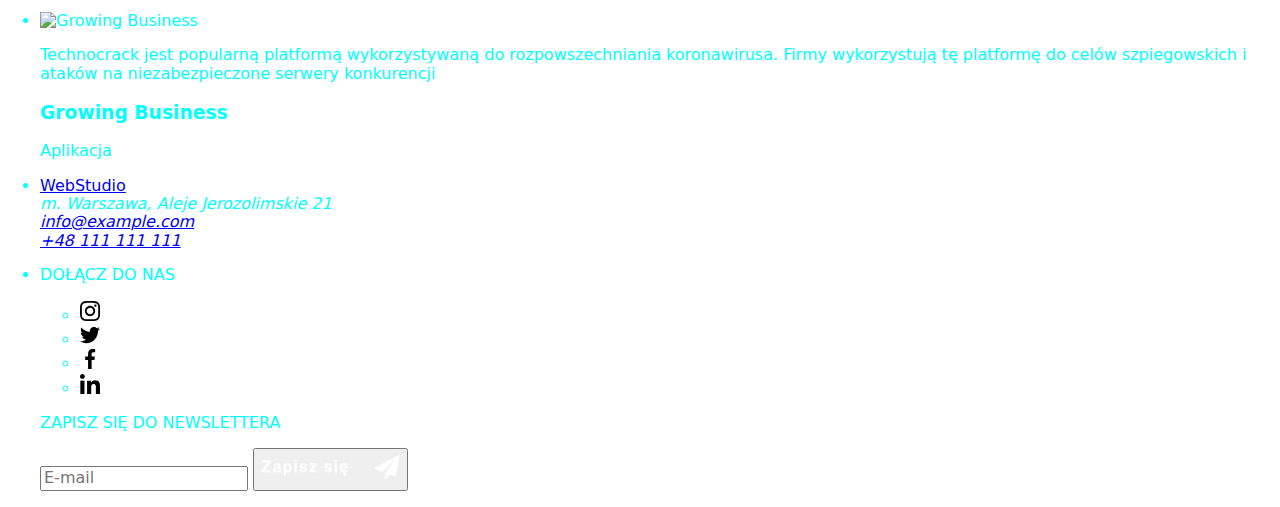
==== commit e33a9978: "sass2" ====
--- a/portfolio.html
+++ b/portfolio.html
@@ -5,9 +5,8 @@
     <meta charset="UTF-8">
     <meta http-equiv="X-UA-Compatible" content="IE=edge">
     <meta name="viewport" content="width=device-width, initial-scale=1.0">
-    <link rel="stylesheet"
-        href="https://cdnjs.cloudflare.com/ajax/libs/modern-normalize/1.0.0/modern-normalize.min.css" />
-    <link rel="stylesheet" href="./css/main.min.css">
+    <link rel="stylesheet" href="https://cdnjs.cloudflare.com/ajax/libs/modern-normalize/1.0.0/modern-normalize.min.css" />
+    <link rel="stylesheet" href="/css/main.min.css">
     <link rel="preconnect" href="https://fonts.googleapis.com">
     <link rel="preconnect" href="https://fonts.gstatic.com" crossorigin>
     <link
--- a/css/main.min.css
+++ b/css/main.min.css
@@ -0,0 +1,2 @@
+body{color:aqua}
+/*# sourceMappingURL=main.min.css.map */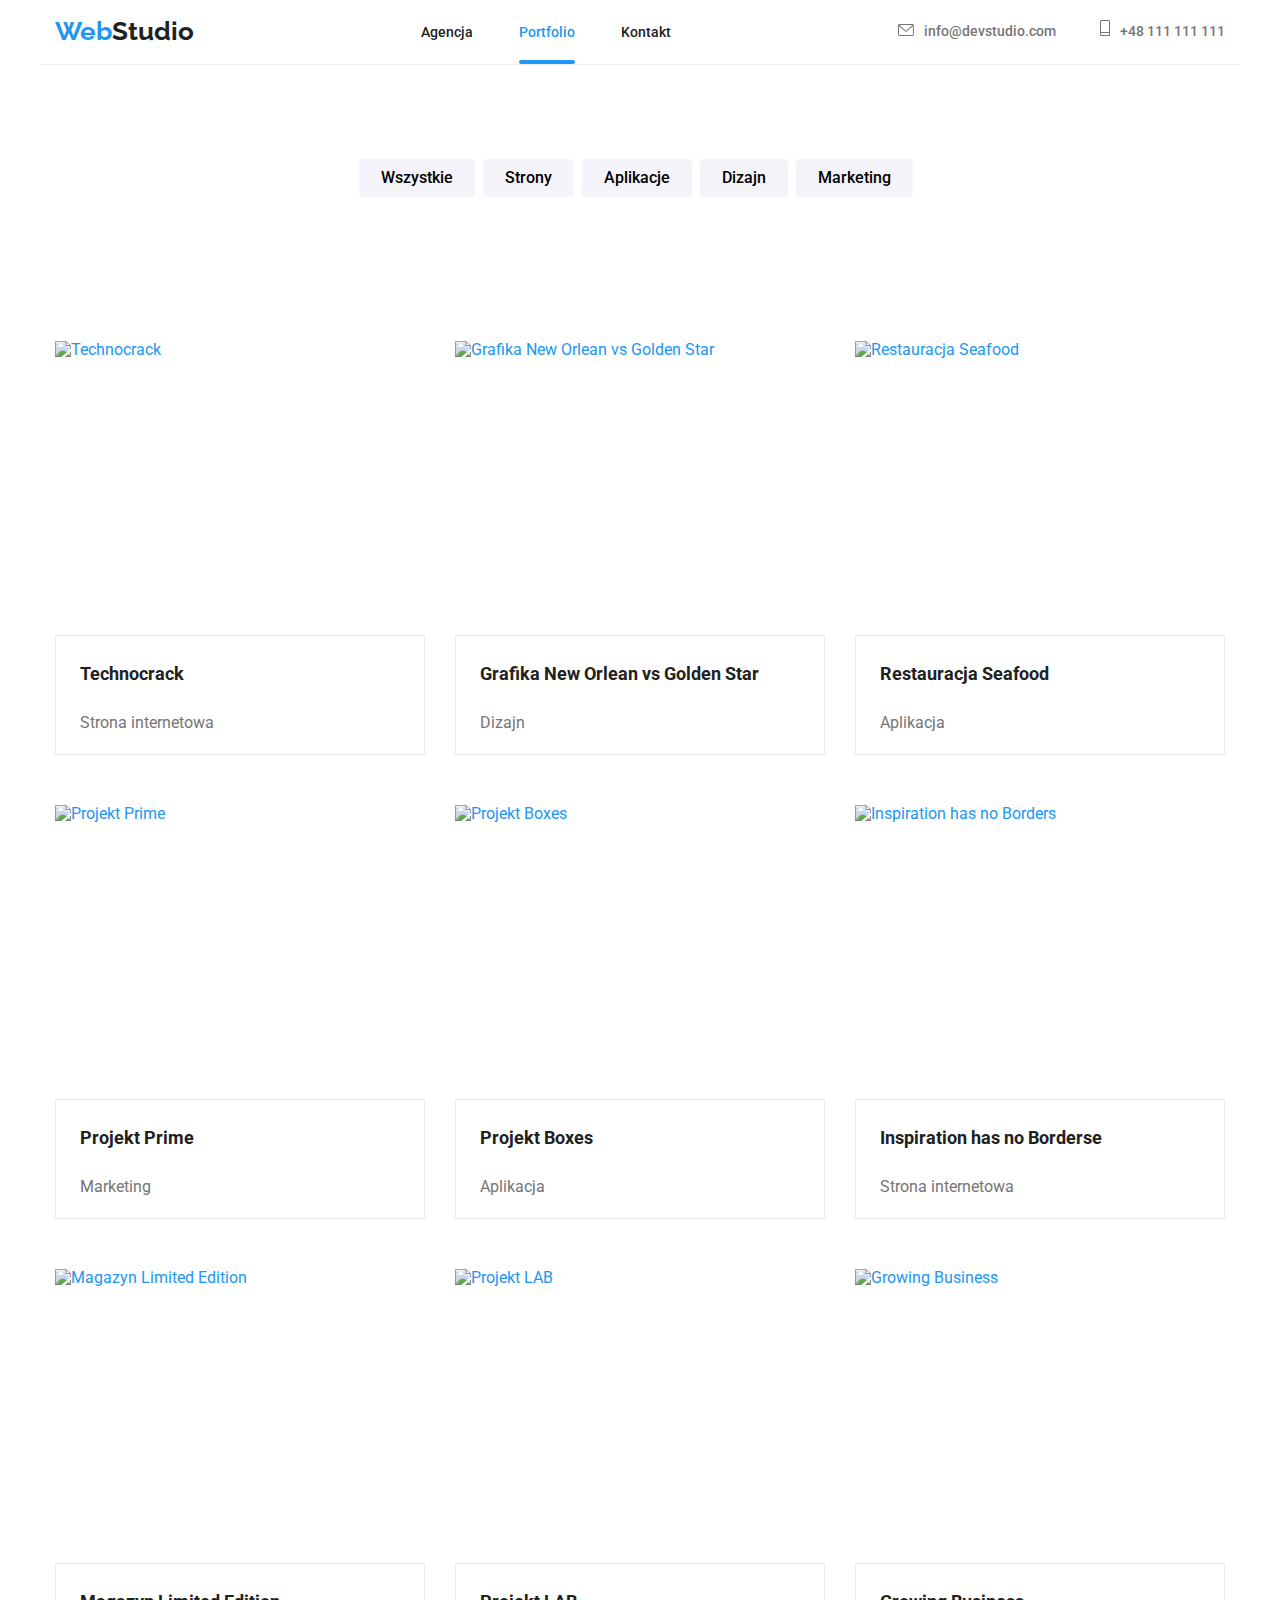
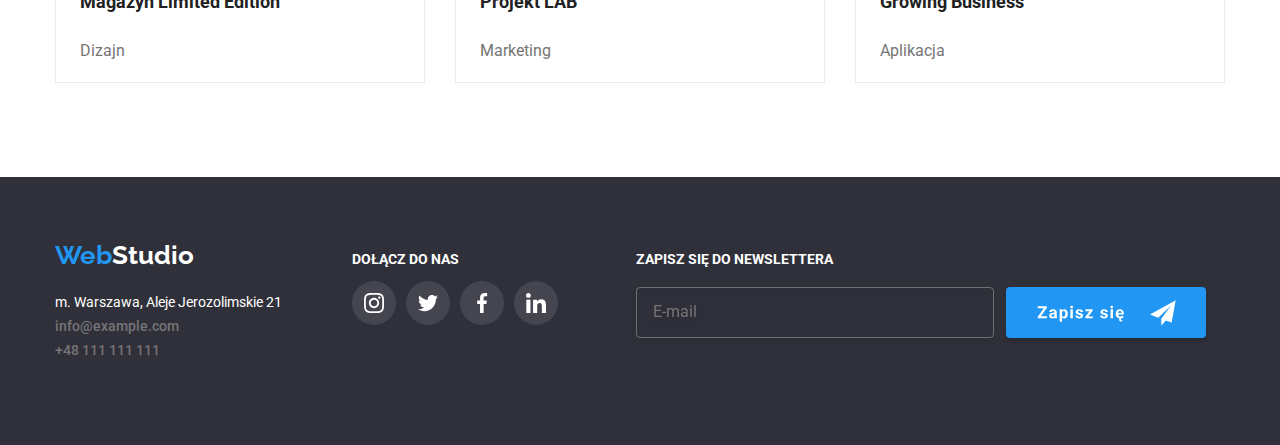
==== commit 5773bbc6: "portfolio" ====
--- a/portfolio.html
+++ b/portfolio.html
@@ -6,7 +6,7 @@
     <meta http-equiv="X-UA-Compatible" content="IE=edge">
     <meta name="viewport" content="width=device-width, initial-scale=1.0">
     <link rel="stylesheet" href="https://cdnjs.cloudflare.com/ajax/libs/modern-normalize/1.0.0/modern-normalize.min.css" />
-    <link rel="stylesheet" href="/css/main.min.css">
+    <link rel="stylesheet" href="./css/main.min.css">
     <link rel="preconnect" href="https://fonts.googleapis.com">
     <link rel="preconnect" href="https://fonts.gstatic.com" crossorigin>
     <link
--- a/css/main.min.css
+++ b/css/main.min.css
@@ -1,2 +1,2 @@
-body{color:aqua}
+:root{--main-font: 'Roboto', sans-serif;--secondary-font: 'Raleway', sans-serif;--main-color: #2196F3;--main-black: #212121;--main-grey: #757575;--color-backgroudn: #2f303a;--white: #ffffff;--black: #000000;--btn-backround: #f5f4fa;--border-color: #ececec;--link-color: #afb1b8;--overlay-color: rgba(33, 150, 243, 0.9);--backdrop-color: rgba(0, 0, 0, 0.2)}body{font-family:var(--main-font);color:var(--main-color);max-width:1600px;margin:0 auto}h1,h2,h3,h4,h5,h6{margin:0;padding:0}ul,ol{padding:0;margin:0}p{padding:0}img{display:block}.container{width:1200px;padding:0 15px;align-items:center;margin:0 auto;justify-content:center}.section{padding-bottom:94px;padding-top:94px}.header .container{display:flex;justify-content:space-between;align-items:center;border-bottom:1px solid var(--border-color)}.navigation{display:flex;align-items:center}.navigation-list{display:flex;align-items:center}.navigation-list-item:not(:last-child){margin-right:46px}.navigation-list{list-style:none}.navigation-list-link{font-weight:500;font-size:14px;line-height:1.1429;letter-spacing:2%;color:var(--main-black);text-decoration:none;transition:250ms cubic-bezier(0.4, 0, 0.2, 1)}.navigation-list-item:not(:last-child){margin-right:46px}.navigation-list-link:hover,.navigation-list-link:focus{color:var(--main-color)}.navigation-list-item .active-site::after{content:"";display:block;position:absolute;width:56px;height:4px;border-radius:2px;background-color:var(--main-color);transform:translateY(19px)}.active-site{color:var(--main-color)}.header.address{display:flex;margin-left:auto;margin-right:50px}.address{margin-bottom:20px}.address-mail{margin-right:41px}.address-mail,.address-phone{font-style:normal;font-weight:500;font-size:14px;line-height:1.1429;letter-spacing:2%;color:var(--main-grey);text-decoration:none;transition:250ms cubic-bezier(0.4, 0, 0.2, 1)}.address-mail:hover,.address-mail:focus{color:var(--main-color)}.address-phone:hover,.address-phone:focus{color:var(--main-color)}.mail-icon{margin-right:10px;fill:var(--main-grey)}.phone-icon{margin-right:10px;fill:var(--main-grey)}.mail-icon:hover,.mail-icon:focus{fill:var(--main-color)}.phone-icon:hover,.phone-icon:focus{fill:var(--main-color)}.logo{color:var(--main-black);font-weight:700;font-family:var(--secondary-font);font-style:bold;font-size:26px;text-decoration:none}.logo-dizajn{font-family:var(--secondary-font);font-weight:700;font-size:26px;font-style:bold;line-height:1.193;letter-spacing:3%;color:var(--main-color);text-decoration:none}.hero{background-color:var(--color-backgroudn);padding-top:200px;padding-bottom:190px;background-image:linear-gradient(rgba(47,48,58,0.4), rgba(47,48,58,0.4)),url("/goit-markup-hw-04/images/backgroundfoto.jpg");background-size:1600px 600px;background-position:center;background-repeat:no-repeat}.hero .container{text-align:center;margin-right:auto;margin-left:auto}.main-header{font-family:var(--secondary-font);font-weight:900;font-style:var(--black);font-size:44px;line-height:1.3636;letter-spacing:6%;color:var(--white);margin-bottom:40px}.modal-btn{font-family:var(--secondary-font);font-weight:700;font-style:bold;font-size:16px;line-height:1.875;letter-spacing:6%;color:var(--white);background-color:var(--main-color);display:block;box-shadow:0px 4px 4px rgba(0,0,0,0.15);border-style:none;border-radius:4px;cursor:pointer;padding:10px 41px 10px 41px;margin-right:auto;margin-left:auto}.agency{margin-top:94px;margin-bottom:94px}.agency .agency-box{display:flex;justify-content:space-between}.agency .agency-box-box{width:calc((100%- 3*30px)/4)}.agency-box{list-style:none}.header-three{font-style:bold;font-weight:700;font-size:14px;line-height:1.143;letter-spacing:3%;color:var(--main-black);margin-bottom:10px}.description-text{font-weight:400;font-size:14px;line-height:1.714;letter-spacing:3%;color:var(--main-grey)}.agency-icon{background-color:var(--btn-backround);margin-bottom:30px;width:270px;height:120px;padding:25px}.portfolio-list{list-style:none;margin-bottom:94px}.portfolio{display:flex}.portfolio .portfolio-list{display:flex;justify-content:space-between;position:relative}.header-two{font-style:bold;font-weight:700;font-size:36px;line-height:1.167;letter-spacing:3%;color:var(--main-black);text-align:center;margin-bottom:50px}.task-text-box{position:absolute;width:100%;background-color:rgba(47,48,58,0.8);padding:27px 90px;width:370px;height:70px;bottom:0}.task-text{font-weight:700;font-size:14px;line-height:1.142;text-align:center;letter-spacing:0.03em;text-transform:uppercase;color:var(--white);margin:0 auto}.contact-list{list-style:none}.contact{display:flex;background-color:var(--btn-backround)}.contact .contact-list{display:flex;justify-content:space-between;margin-bottom:94px}.header-three-contact{font-style:medium;font-weight:500;font-size:16px;line-height:1.188;letter-spacing:3%;text-align:center;color:var(--main-black);margin-top:30px;margin-bottom:10px}.description-text-contact{font-weight:400;font-size:16px;line-height:1.186;letter-spacing:3%;text-align:center;color:var(--main-grey);margin-bottom:16px}.contact-list-item{box-shadow:0px 1px 1px rgba(0,0,0,0.12),1px 4px 4px rgba(0,0,0,0.06),1px 4px 6px rgba(0,0,0,0.16)}.contact-list-socialmedia{list-style:none;display:flex;align-items:center;justify-content:center}.socialmedia-link{display:flex;padding:12px;border-radius:50%;fill:var(--link-color);background-color:rgba(255,255,255,0.1);margin-bottom:30px}.socialmedia-link:hover,.socialmedia-link:focus{fill:var(--white);background-color:var(--main-color)}.socialmedia-item .socialmedia-link{transition:250ms cubic-bezier(0.4, 0, 0.2, 1)}.contact-list-item{background-color:var(--white)}.contact .container{margin-top:100px}.clients-list{list-style:none;display:flex;justify-content:center;align-items:center}.clients-list-items:not(:last-child){margin-right:30px}.clients{margin-bottom:94px;margin-top:94px}.clients-link{display:flex;border:1px solid var(--link-color);border-radius:4px;fill:var(--link-color);padding:15px 32px;transition:250ms cubic-bezier(0.4, 0, 0.2, 1)}.clients-link:hover,.clients-link:focus{fill:var(--main-color);border-color:var(--main-color)}.backdrop{position:fixed;top:0;left:0;width:100%;height:100%;background-color:var(--backdrop-color);opacity:1;transition:opacity 250ms cubic-bezier(0.4, 0, 0.2, 1)}.policy-btn{width:200px;height:50px;font-weight:700;font-size:16px;line-height:1.87;letter-spacing:0.06em;color:var(--white);display:block;align-items:center;text-align:center;justify-content:center;margin:auto;background:var(--main-color);box-shadow:0px 4px 4px rgba(0,0,0,0.15);border-radius:4px;margin-top:30px;border-style:none}.close-btn-icon{display:flex;position:absolute;top:8px;right:8px;width:30px;height:30px;border:1px solid rgba(0,0,0,0.1);border-radius:50%;background-color:var(--white);cursor:pointer;align-items:center;justify-content:center}.is-hidden{opacity:0;pointer-events:none}.modal-form{display:flex;flex-direction:column}.modal-form:last-of-type{align-self:center}.header-form{font-size:20px;font-weight:700;line-height:1, 15;text-align:center;letter-spacing:0.03em;color:var(--black);margin-bottom:30px;margin-top:20px}.modal-input:focus+.modal-icon{fill:var(--main-color)}.label-form-data{font-size:12px;line-height:1.667;letter-spacing:0.01em;color:var(--main-grey)}.label-form-data:not(:nth-of-type(4)){margin-bottom:10px}.modal-wrapper{position:relative;display:block;margin-bottom:10px;margin-top:4px}.modal-input{width:100%;height:40px;padding-left:42px;border-radius:4px;border:1px solid rgba(33,33,33,0.2);box-sizing:border-box;transition:border 250ms linear;background:var(--white);transition:border-color 250ms cubic-bezier(0.4, 0, 0.2, 1);outline:none}.modal-input:focus{border-color:var(--main-color);outline:none}.modal-icon{position:absolute;top:50%;left:15px;transform:translateY(-50%);display:block;width:18px;height:18px;transition:fill 250ms cubic-bezier(0.4, 0, 0.2, 1);padding:1px}.modal-text{font-size:12px;line-height:1.16px;letter-spacing:0.01em;color:rgba(117,117,117,0.5);width:100%;height:120px;border:1px solid rgba(33,33,33,0.2);border-radius:4px;padding:16px 16px;margin-top:4px;resize:none;box-sizing:border-box;outline:none;transition:border-color 250ms cubic-bezier(0.4, 0, 0.2, 1);margin-bottom:20px}.modal-text::placeholder{color:rgba(117,117,117,0.5);font-size:12px}.modal-text:focus{border-color:var(--main-color);outline:none}.checkbox-policy{font-size:14px;color:var(--main-grey);letter-spacing:3%;line-height:1.714;font-weight:400}.policy-text{color:var(--main-grey);font-size:14px;letter-spacing:3%;margin:20px auto 30px}.policy-link{color:var(--main-color);margin-top:20px;margin-right:2px;margin-left:2px}.policy-text::before{content:"";display:inline-flex;width:16px;height:16px;border:1px solid black;border-radius:2px}.checkbox-policy:checked+.policy-text::before{background-color:var(--main-color);background-image:url("data:image/svg+xml;charset=utf8,%3Csvg width='16' height='15' viewBox='0 0 16 15' fill='none' xmlns='http://www.w3.org/2000/svg'%3E%3Crect width='16' height='15' rx='2' fill='%232196F3'/%3E%3Cpath d='M3.95703 7.75166L3.88825 7.68604L3.81923 7.75141L2.93123 8.59258L2.85486 8.66492L2.93097 8.73753L6.42671 12.0724L6.49574 12.1382L6.56476 12.0724L14.069 4.91352L14.1449 4.84116L14.069 4.76881L13.1873 3.92764L13.1183 3.86183L13.0493 3.92761L6.49577 10.1735L3.95703 7.75166Z' fill='white' stroke='white' stroke-width='0.2'/%3E%3C/svg%3E");border-color:var(--main-color);background-size:contain;transition:background-color 250ms cubic-bezier(0.4, 0, 0.2, 1),border-color 250ms cubic-bezier(0.4, 0, 0.2, 1)}.check-hidden{-moz-appearance:none;-webkit-appearance:none;appearance:none}.btn-list{list-style:none}.btn-list-text{font-family:var(--main-font);font-weight:500;font-style:normal;font-size:16px;line-height:1.625;letter-spacing:3%;color:var(--black);background-color:var(--btn-backround);border-style:none;border-radius:4px;text-align:center;padding:6px 22px;cursor:pointer;transition-property:color, box-shadow, background-color;transition-timing-function:cubic-bezier(0.4, 0, 0.2, 1);transition-duration:250ms}.porfolio-btn{margin-bottom:94px;margin-top:94px}.btn-list{margin-bottom:50px;display:flex;justify-content:center}.btn-list-item :not(last-child){margin-right:8px}.btn-list-text:hover,.btn-list-text:focus{background-color:var(--main-color);color:var(--white);cursor:pointer;border-style:none;box-shadow:0px 1px 1px rgba(0,0,0,0.12),1px 4px 4px rgba(0,0,0,0.06),1px 4px 6px rgba(0,0,0,0.16)}.main-list{list-style:none;display:flex;flex-wrap:wrap;justify-content:space-between;margin-bottom:94px}.main-list-item{width:calc((100%/3));margin-top:50px;width:370px;transition:250ms cubic-bezier(0.4, 0, 0.2, 1)}.main-list-item :nth-last-child(){margin-right:30px}.main-list-header{font-weight:700;font-style:bold;font-size:18px;line-height:2;letter-spacing:6%;color:var(--main-black);margin-left:24px;margin-bottom:4px;margin-top:20px}.main-list-text{font-weight:400;font-style:normal;font-size:16px;line-height:1.875;letter-spacing:3%;color:var(--main-grey);margin-left:24px}.border-text{border-bottom:1px solid var(--border-color);border-left:1px solid var(--border-color);border-right:1px solid var(--border-color);border-top:1px solid var(--border-color)}.porfolio-wrapper:hover{box-shadow:0px 1px 1px rgba(0,0,0,0.12),1px 4px 4px rgba(0,0,0,0.06),1px 4px 6px rgba(0,0,0,0.16);cursor:pointer}.box-overlay{position:relative;overflow:hidden}.main-list-item:hover .text-overlay{transform:translateY(0)}.text-overlay{position:absolute;width:370;height:294;width:100%;height:100%;margin:0 auto;bottom:0;transform:translateY(100%);justify-content:center;padding:49px 40px;font-size:18px;line-height:1.555;color:#ffffff;background:var(--overlay-color);transition:250ms cubic-bezier(0.4, 0, 0.2, 1)}.foot-one{display:flex;align-items:center;justify-items:center;list-style:none}.foot-three{margin-left:70px;margin-bottom:60px}.endpage{background-color:var(--color-backgroudn);padding-top:60px;padding-bottom:60px}.logoend{margin-bottom:20px}.address-mail .address-phone:not(last-child){margin-bottom:9px}.address{margin-top:20px}.address{color:var(--white);font-family:var(--main-font);font-weight:400;font-size:14px;font-style:normal;line-height:1.714;letter-spacing:3%;text-decoration:none}.logoend{color:var(--white);font-weight:700;font-family:var(--secondary-font);font-style:bold;font-size:26px;text-decoration:none}.logo-dizajn-end{font-family:var(--secondary-font);font-weight:700;font-size:26px;font-style:bold;line-height:1.193;letter-spacing:3%;color:var(--main-color);text-decoration:none}.right-icon-list{list-style:none;display:flex;justify-content:flex-start;align-items:center}.right-icons:not(:last-child){margin-right:10px}.right-icons-link{display:flex;padding:12px;border-radius:50%;fill:var(--white);background-color:rgba(255,255,255,0.1);transition:250ms cubic-bezier(0.4, 0, 0.2, 1)}.right-icons-link:hover,.right-icons-link:focus{fill:var(--white);background-color:var(--main-color)}.right-header{color:var(--white);font-family:var(--main-font);font-weight:700;font-size:14px;font-style:normal;letter-spacing:3%}.newsletter-form{display:flex}.newsletter-title{display:block;margin-bottom:20px;color:var(--white);font-family:var(--main-font);font-weight:700;font-size:14px;font-style:normal;letter-spacing:3%;margin-top:-33px}.newsletter-in:focus{outline:none;border-color:var(--main-color)}.newsletter-in{display:flex;align-items:center;width:358px;padding:15px 16px;border:1px solid rgba(255,255,255,0.3);background-color:transparent;filter:drop-shadow(0px 4px 4px rgba(0,0,0,0.15));border-radius:4px}.newsletter-btn{display:flex;align-items:center;justify-content:center;width:200px;margin-left:12px;outline:none;fill:var(--white);background:var(--main-color);box-shadow:0px 4px 4px rgba(0,0,0,0.15);border-radius:4px;border:none}.newsletter{margin-left:78px}
 /*# sourceMappingURL=main.min.css.map */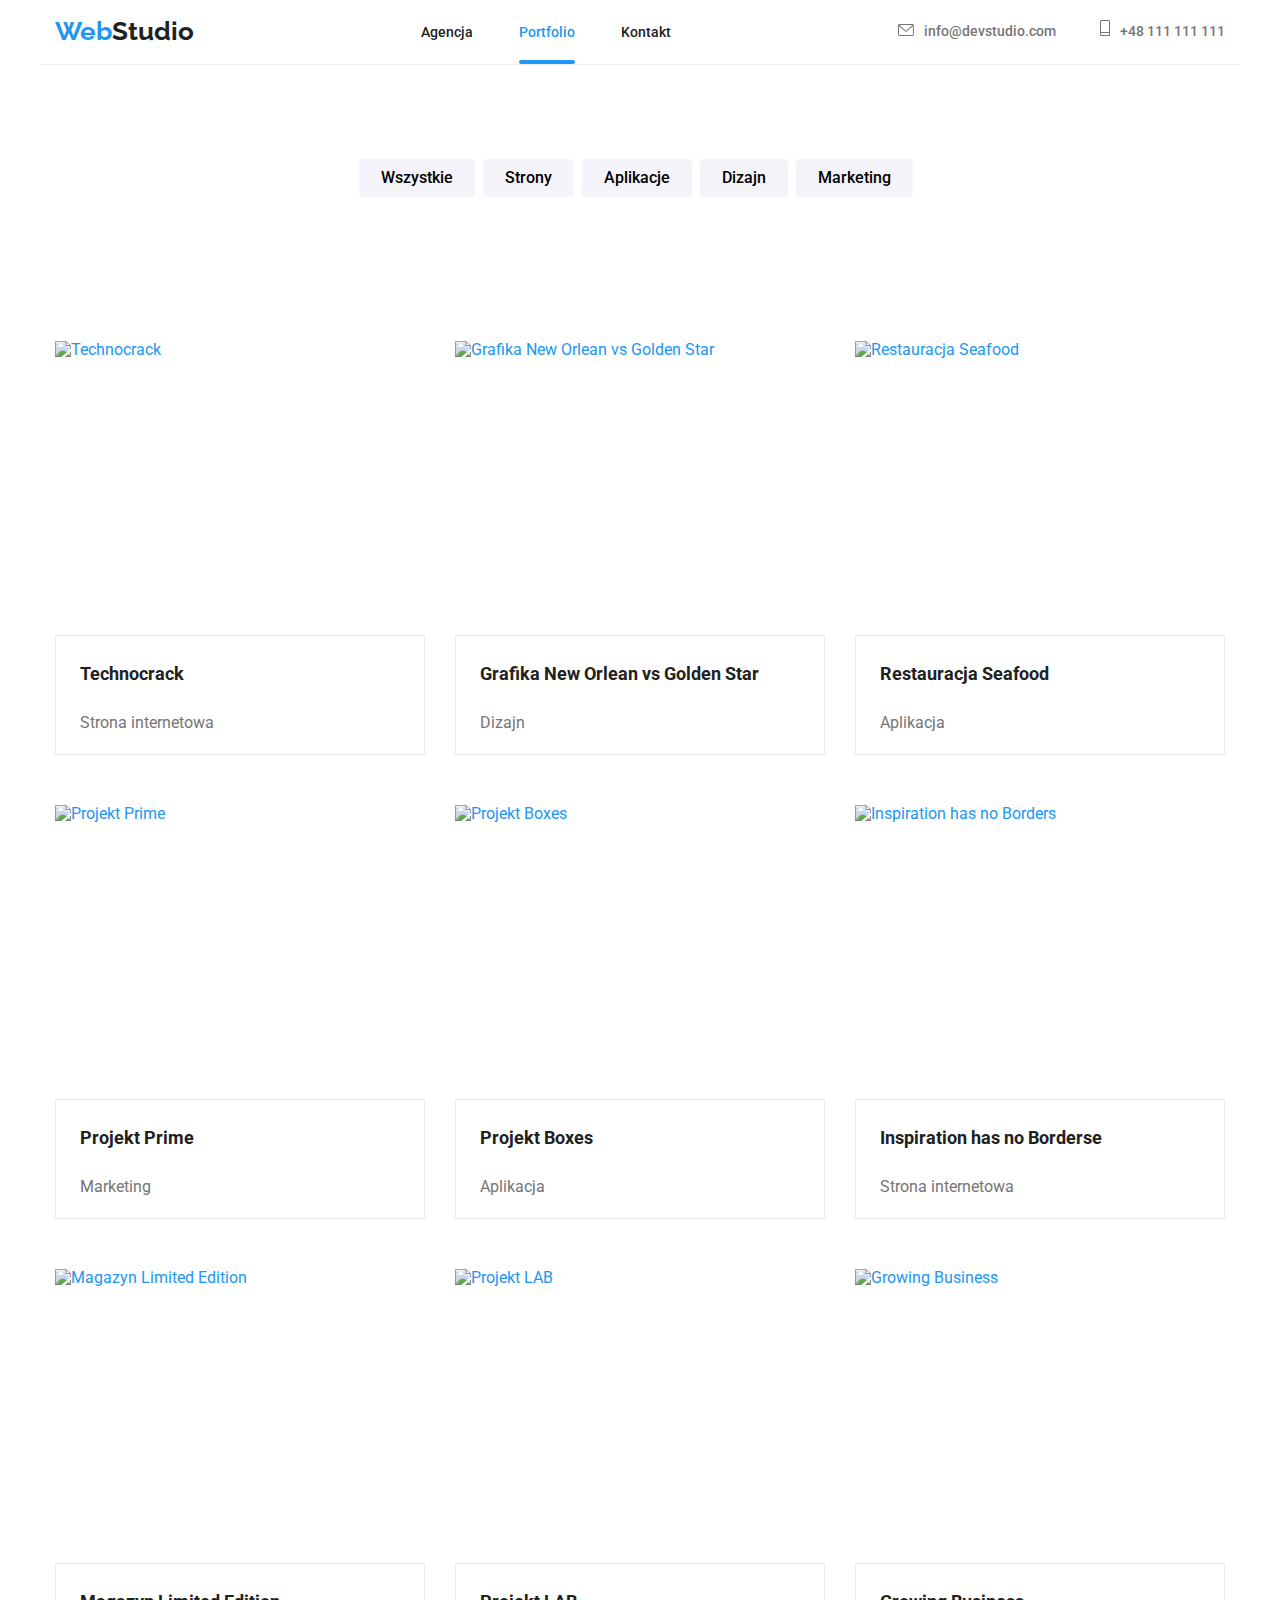
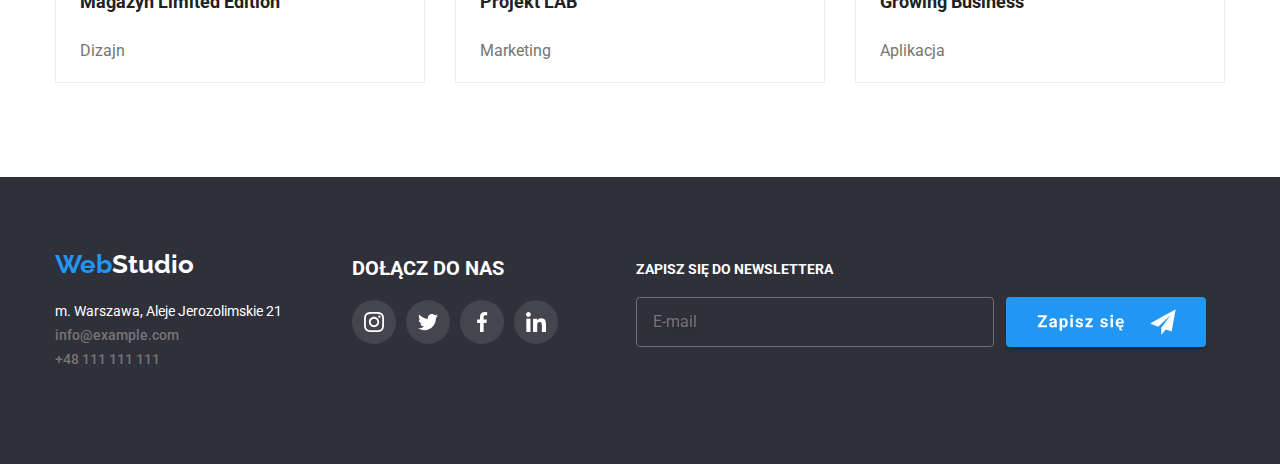
==== commit 62113122: "bem porfolio" ====
--- a/portfolio.html
+++ b/portfolio.html
@@ -19,7 +19,7 @@
     <header class="header">
         <div class="container">
             <p class="logo-one">
-                <a class="logo" href="index.html"><span class="logo-dizajn">Web</span>Studio </a>
+                <a class="logo" href="index.html"><span class="logodark">Web</span>Studio </a>
             </p>
             <nav class="navigation">
                 <ul class="navigation-list">
@@ -48,100 +48,100 @@
   
    <main>
        <!--hero buttons-->
-    <section class="porfolio-btn">
+    <section class="sectionporfoliobtn">
         <div class="container">
-           <ul class="btn-list">
-            <li class="btn-list-item"> <button class="btn-list-text" type="button">Wszystkie</button> </li>
-            <li class="btn-list-item"> <button class="btn-list-text" type="button">Strony</button> </li>
-            <li class="btn-list-item"> <button class="btn-list-text" type="button">Aplikacje</button> </li>
-            <li class="btn-list-item"> <button class="btn-list-text" type="button">Dizajn</button> </li>
-            <li class="btn-list-item"> <button class="btn-list-text" type="button">Marketing</button> </li>
+           <ul class="portfoliobtn">
+            <li class="portfoliobtn__item"> <button class="portfoliobtn__text" type="button">Wszystkie</button> </li>
+            <li class="portfoliobtn__item"> <button class="portfoliobtn__text" type="button">Strony</button> </li>
+            <li class="portfoliobtn__item"> <button class="portfoliobtn__text" type="button">Aplikacje</button> </li>
+            <li class="portfoliobtn__item"> <button class="portfoliobtn__text" type="button">Dizajn</button> </li>
+            <li class="portfoliobtn__item"> <button class="portfoliobtn__text" type="button">Marketing</button> </li>
            </ul> 
       </div>
     </section> 
 
     <!--9 images with description-->
-    <section class="section-btn">
+    <section class="sectionporfolioimg">
         <div class="container">
-        <ul class="main-list">
-            <li class="main-list-item"><div class="porfolio-wrapper" >
-                <div class="box-overlay"><img class="main-list-img" src="/goit-markup-hw-02/images/imagesssportfolio/imagelaptop.jpg" alt="Technocrack" width="370" height="294">
-                <p class="text-overlay">Technocrack jest popularną platformą wykorzystywaną do rozpowszechniania koronawirusa. Firmy wykorzystują tę platformę do celów szpiegowskich i ataków na niezabezpieczone serwery konkurencji</p>
-                </div>
-                <div class="border-text">
-                <h3 class="main-list-header">Technocrack</h3>
+        <ul class="services">
+            <li class="services__item"><div class="services__wrapper" >
+                <div class="overlay"><img class="services__img" src="/goit-markup-hw-02/images/imagesssportfolio/imagelaptop.jpg" alt="Technocrack" width="370" height="294">
+                <p class="overlay__text">Technocrack jest popularną platformą wykorzystywaną do rozpowszechniania koronawirusa. Firmy wykorzystują tę platformę do celów szpiegowskich i ataków na niezabezpieczone serwery konkurencji</p>
+                </div>
+                <div class="border-text">
+                <h3 class="services__header">Technocrack</h3>
                 <p class="main-list-text">Strona internetowa</p></div> </div></li>
                 
-            <li class="main-list-item"><div class="porfolio-wrapper">
-                <div class="box-overlay"><img class="main-list-img" src="/goit-markup-hw-02/images/imagesssportfolio/imgplayer.jpg" alt="Grafika New Orlean vs Golden Star" width="370" height="294">
-                    <p class="text-overlay">Technocrack jest popularną platformą wykorzystywaną do rozpowszechniania koronawirusa. Firmy
+            <li class="services__item"><div class="services__wrapper">
+                <div class="overlay"><img class="services__img" src="/goit-markup-hw-02/images/imagesssportfolio/imgplayer.jpg" alt="Grafika New Orlean vs Golden Star" width="370" height="294">
+                    <p class="overlay__text">Technocrack jest popularną platformą wykorzystywaną do rozpowszechniania koronawirusa. Firmy
                         wykorzystują tę platformę do celów szpiegowskich i ataków na niezabezpieczone serwery konkurencji</p>
                     </div>
                 <div class="border-text">
-                    <h3  class="main-list-header">Grafika New Orlean vs Golden Star</h3>
+                    <h3  class="services__header">Grafika New Orlean vs Golden Star</h3>
                 <p class="main-list-text">Dizajn</p> </div></div></li>
                 
-            <li class="main-list-item"><div class="porfolio-wrapper" >
-                 <div class="box-overlay"><img class="main-list-img" src="/goit-markup-hw-02/images/imagesssportfolio/imgseafood.jpg" alt="Restauracja Seafood" width="370" height="294">
-                    <p class="text-overlay">Technocrack jest popularną platformą wykorzystywaną do rozpowszechniania koronawirusa. Firmy
+            <li class="services__item"><div class="services__wrapper" >
+                 <div class="overlay"><img class="services__img" src="/goit-markup-hw-02/images/imagesssportfolio/imgseafood.jpg" alt="Restauracja Seafood" width="370" height="294">
+                    <p class="overlay__text">Technocrack jest popularną platformą wykorzystywaną do rozpowszechniania koronawirusa. Firmy
                         wykorzystują tę platformę do celów szpiegowskich i ataków na niezabezpieczone serwery konkurencji</p>
                     </div>
                 <div class="border-text">
-                    <h3  class="main-list-header">Restauracja Seafood</h3>
+                    <h3  class="services__header">Restauracja Seafood</h3>
                 <p class="main-list-text">Aplikacja</p></div> </div></li>
                 
-            <li class="main-list-item"><div class="porfolio-wrapper" >
-                <div class="box-overlay"> <img class="main-list-img" src="/goit-markup-hw-02/images/imagesssportfolio/imgheadphones.jpg" alt="Projekt Prime" width="370" height="294">
-                <p class="text-overlay">Technocrack jest popularną platformą wykorzystywaną do rozpowszechniania koronawirusa. Firmy
-                    wykorzystują tę platformę do celów szpiegowskich i ataków na niezabezpieczone serwery konkurencji</p>
-                </div>
-                <div class="border-text">
-                    <h3  class="main-list-header">Projekt Prime</h3>
+            <li class="services__item"><div class="services__wrapper" >
+                <div class="overlay"> <img class="services__img" src="/goit-markup-hw-02/images/imagesssportfolio/imgheadphones.jpg" alt="Projekt Prime" width="370" height="294">
+                <p class="overlay__text">Technocrack jest popularną platformą wykorzystywaną do rozpowszechniania koronawirusa. Firmy
+                    wykorzystują tę platformę do celów szpiegowskich i ataków na niezabezpieczone serwery konkurencji</p>
+                </div>
+                <div class="border-text">
+                    <h3  class="services__header">Projekt Prime</h3>
                 <p class="main-list-text">Marketing</p></div> </div></li>
                 
-            <li class="main-list-item"><div class="porfolio-wrapper" >
-                <div class="box-overlay"><img class="main-list-img" src="/goit-markup-hw-02/images/imagesssportfolio/imgbox.jpg" alt="Projekt Boxes" width="370" height="294">
-                <p class="text-overlay">Technocrack jest popularną platformą wykorzystywaną do rozpowszechniania koronawirusa. Firmy
-                    wykorzystują tę platformę do celów szpiegowskich i ataków na niezabezpieczone serwery konkurencji</p>
-                </div>
-                <div class="border-text">
-                    <h3  class="main-list-header">Projekt Boxes</h3>
+            <li class="services__item"><div class="services__wrapper" >
+                <div class="overlay"><img class="services__img" src="/goit-markup-hw-02/images/imagesssportfolio/imgbox.jpg" alt="Projekt Boxes" width="370" height="294">
+                <p class="overlay__text">Technocrack jest popularną platformą wykorzystywaną do rozpowszechniania koronawirusa. Firmy
+                    wykorzystują tę platformę do celów szpiegowskich i ataków na niezabezpieczone serwery konkurencji</p>
+                </div>
+                <div class="border-text">
+                    <h3  class="services__header">Projekt Boxes</h3>
                 <p class="main-list-text">Aplikacja</p></div> </div></li>
                 
-            <li class="main-list-item"><div class="porfolio-wrapper" >
-                 <div class="box-overlay"><img class="main-list-img" src="/goit-markup-hw-02/images/imagesssportfolio/imgmonitor.jpg" alt="Inspiration has no Borders" width="370" height="294">
-                <p class="text-overlay">Technocrack jest popularną platformą wykorzystywaną do rozpowszechniania koronawirusa. Firmy
-                    wykorzystują tę platformę do celów szpiegowskich i ataków na niezabezpieczone serwery konkurencji</p>
-                </div>
-                <div class="border-text">
-                    <h3  class="main-list-header">Inspiration has no Borderse</h3>
+            <li class="services__item"><div class="services__wrapper" >
+                 <div class="overlay"><img class="services__img" src="/goit-markup-hw-02/images/imagesssportfolio/imgmonitor.jpg" alt="Inspiration has no Borders" width="370" height="294">
+                <p class="overlay__text">Technocrack jest popularną platformą wykorzystywaną do rozpowszechniania koronawirusa. Firmy
+                    wykorzystują tę platformę do celów szpiegowskich i ataków na niezabezpieczone serwery konkurencji</p>
+                </div>
+                <div class="border-text">
+                    <h3  class="services__header">Inspiration has no Borderse</h3>
                 <p class="main-list-text">Strona internetowa</p> </div></div></li>
     
-            <li class="main-list-item"><div class="porfolio-wrapper" >
-                 <div class="box-overlay"><img class="main-list-img" src="/goit-markup-hw-02/images/imagesssportfolio/imgbook.jpg" alt="Magazyn Limited Edition" width="370" height="294">
-                <p class="text-overlay">Technocrack jest popularną platformą wykorzystywaną do rozpowszechniania koronawirusa. Firmy
-                    wykorzystują tę platformę do celów szpiegowskich i ataków na niezabezpieczone serwery konkurencji</p>
-                </div>
-                <div class="border-text">
-                    <h3  class="main-list-header">Magazyn Limited Edition</h3>
+            <li class="services__item"><div class="services__wrapper" >
+                 <div class="overlay"><img class="services__img" src="/goit-markup-hw-02/images/imagesssportfolio/imgbook.jpg" alt="Magazyn Limited Edition" width="370" height="294">
+                <p class="overlay__text">Technocrack jest popularną platformą wykorzystywaną do rozpowszechniania koronawirusa. Firmy
+                    wykorzystują tę platformę do celów szpiegowskich i ataków na niezabezpieczone serwery konkurencji</p>
+                </div>
+                <div class="border-text">
+                    <h3  class="services__header">Magazyn Limited Edition</h3>
                 <p class="main-list-text">Dizajn</p></div> </div></li>
                 
-            <li class="main-list-item"><div class="porfolio-wrapper" >
-                <div class="box-overlay"><img class="main-list-img" src="/goit-markup-hw-02/images/imagesssportfolio/imgmetka.jpg" alt="Projekt LAB" width="370" height="294">
-                <p class="text-overlay">Technocrack jest popularną platformą wykorzystywaną do rozpowszechniania koronawirusa. Firmy
-                    wykorzystują tę platformę do celów szpiegowskich i ataków na niezabezpieczone serwery konkurencji</p>
-                </div>
-                <div class="border-text">
-                    <h3  class="main-list-header">Projekt LAB</h3>
+            <li class="services__item"><div class="services__wrapper" >
+                <div class="overlay"><img class="services__img" src="/goit-markup-hw-02/images/imagesssportfolio/imgmetka.jpg" alt="Projekt LAB" width="370" height="294">
+                <p class="overlay__text">Technocrack jest popularną platformą wykorzystywaną do rozpowszechniania koronawirusa. Firmy
+                    wykorzystują tę platformę do celów szpiegowskich i ataków na niezabezpieczone serwery konkurencji</p>
+                </div>
+                <div class="border-text">
+                    <h3  class="services__header">Projekt LAB</h3>
                 <p class="main-list-text">Marketing</p></div></div> </li>
                 
-            <li class="main-list-item"><div class="porfolio-wrapper" >
-                <div class="box-overlay"><img class="main-list-img" src="/goit-markup-hw-02/images/imagesssportfolio/imglaptop.jpg" alt="Growing Business" width="370" height="294">
-                <p class="text-overlay">Technocrack jest popularną platformą wykorzystywaną do rozpowszechniania koronawirusa. Firmy
-                    wykorzystują tę platformę do celów szpiegowskich i ataków na niezabezpieczone serwery konkurencji</p>
-                </div>
-                <div class="border-text">
-                    <h3  class="main-list-header">Growing Business</h3>
+            <li class="services__item"><div class="services__wrapper" >
+                <div class="overlay"><img class="services__img" src="/goit-markup-hw-02/images/imagesssportfolio/imglaptop.jpg" alt="Growing Business" width="370" height="294">
+                <p class="overlay__text">Technocrack jest popularną platformą wykorzystywaną do rozpowszechniania koronawirusa. Firmy
+                    wykorzystują tę platformę do celów szpiegowskich i ataków na niezabezpieczone serwery konkurencji</p>
+                </div>
+                <div class="border-text">
+                    <h3  class="services__header">Growing Business</h3>
                 <p class="main-list-text">Aplikacja</p></div> </div></li>
                 
         </ul>
@@ -149,66 +149,65 @@
     </section>
     </main>
 
-    <footer class="endpage">
-        <div class="container" >
-            <ul class="foot-one">
-        <li class="foot-two"><div class="left-footer" > 
-        <a class="logoend" href="index.html"> <span class="logo-dizajn-end">Web</span>Studio </a>
-        <address class="address">
-            m. Warszawa, Aleje Jerozolimskie 21 <br>
-         <a class="address-mail" href="mailto:info@example.com">info@example.com</a> <br>
-         <a class="address-phone" href="tel:48111111111">+48 111 111 111 </a> <br>
-        </address>
-        </div></li>
-        <li class="foot-three"><div class="right-footer">
-            <p class="right-header">DOŁĄCZ DO NAS</p>
-            <ul class="right-icon-list">
-                <li class="right-icons">
-                    <a class="right-icons-link">
-                        <svg class="footer-icon" width="20" height="20" >
-                            <use href="./images/icons.svg#icon-instagram"></use>
-                        </svg>
-                    </a> 
-                </li>
-                <li class="right-icons">
-                    <a class="right-icons-link">
-                        <svg class="footer-icon" width="20" height="20">
-                            <use href="./images/icons.svg#icon-twitter"></use>
-                        </svg>
-                    </a>
-                </li>
-                <li class="right-icons">
-                    <a class="right-icons-link">
-                        <svg class="footer-icon" width="20" height="20">
-                            <use href="./images/icons.svg#icon-facebook"></use>
-                        </svg>
-                    </a>
-                </li>
-                <li class="right-icons">
-                    <a class="right-icons-link">
-                        <svg class="footer-icon" width="20" height="20">
-                            <use href="./images/icons.svg#icon-linkedin"></use>
-                        </svg>
-                    </a>
-                </li>
-            </ul>
-        </div></li>
-        <div class="newsletter">
-            <p class="newsletter-title">ZAPISZ SIĘ DO NEWSLETTERA</p>
-            <form class="newsletter-form" name="newsletter-form" autocomplete="on" formvalidate>
-                <label><input class="newsletter-in" type="email" name="email" placeholder="E-mail" /></label>
-                <button class="newsletter-btn" type="submit">
-                    <svg class="mail-sent" width="139" height="32">
-                        <use href="./images/icons.svg#icon-newsletterbtn"></use>
-                    </svg>
-                </button>
-            </form>
-        </div>
-        </div>
-    
-    
-    
-    </footer> 
+ <footer class="sectionfooter">
+    <div class="container" >
+        <ul class="footer">
+    <li class="contact"><div class="contact__wrapper"> 
+    <a class="link" href="index.html"> <span class="logodark">Web</span>Studio </a>
+     <address class="address">
+        m. Warszawa, Aleje Jerozolimskie 21 <br>
+     <a class="address-mail" href="mailto:info@example.com">info@example.com</a> <br>
+     <a class="address-phone" href="tel:48111111111">+48 111 111 111 </a> <br>
+    </address>
+    </div></li>
+    <li class="righfooter"><div class="righfooter__wrapper">
+        <p class="righfooter__header">DOŁĄCZ DO NAS</p>
+        <ul class="socialmedia">
+            <li class="socialmedia__item">
+                <a class="socialmedia__link">
+                    <svg class="socialmedia__icon" width="20" height="20" >
+                        <use href="./images/icons.svg#icon-instagram"></use>
+                    </svg>
+                </a> 
+            </li>
+            <li class="socialmedia__item">
+                <a class="socialmedia__link">
+                    <svg class="socialmedia__icon" width="20" height="20">
+                        <use href="./images/icons.svg#icon-twitter"></use>
+                    </svg>
+                </a>
+            </li>
+            <li class="socialmedia__item">
+                <a class="socialmedia__link">
+                    <svg class="socialmedia__icon" width="20" height="20">
+                        <use href="./images/icons.svg#icon-facebook"></use>
+                    </svg>
+                </a>
+            </li>
+            <li class="socialmedia__item">
+                <a class="socialmedia__link">
+                    <svg class="socialmedia__icon" width="20" height="20">
+                        <use href="./images/icons.svg#icon-linkedin"></use>
+                    </svg>
+                </a>
+            </li>
+        </ul>
+    </div></li>
+
+    <!--newsletter-->
+    <div class="newsletter">
+        <p class="newsletter__header">ZAPISZ SIĘ DO NEWSLETTERA</p>
+        <form class="newsletter__form" name="newsletter-form" autocomplete="on" formvalidate>
+            <label><input class="newsletter__input" type="email" name="email" placeholder="E-mail" /></label>
+            <button class="newsletter__btn" type="submit">
+                <svg class="newsletter__icon" width="139" height="32">
+                    <use href="./images/icons.svg#icon-newsletterbtn"></use>
+                </svg>
+            </button>
+        </form>
+    </div>
+    </div>
+</footer> 
 
 
 
--- a/css/main.min.css
+++ b/css/main.min.css
@@ -1,2 +1,2 @@
-:root{--main-font: 'Roboto', sans-serif;--secondary-font: 'Raleway', sans-serif;--main-color: #2196F3;--main-black: #212121;--main-grey: #757575;--color-backgroudn: #2f303a;--white: #ffffff;--black: #000000;--btn-backround: #f5f4fa;--border-color: #ececec;--link-color: #afb1b8;--overlay-color: rgba(33, 150, 243, 0.9);--backdrop-color: rgba(0, 0, 0, 0.2)}body{font-family:var(--main-font);color:var(--main-color);max-width:1600px;margin:0 auto}h1,h2,h3,h4,h5,h6{margin:0;padding:0}ul,ol{padding:0;margin:0}p{padding:0}img{display:block}.container{width:1200px;padding:0 15px;align-items:center;margin:0 auto;justify-content:center}.section{padding-bottom:94px;padding-top:94px}.header .container{display:flex;justify-content:space-between;align-items:center;border-bottom:1px solid var(--border-color)}.navigation{display:flex;align-items:center}.navigation-list{display:flex;align-items:center}.navigation-list-item:not(:last-child){margin-right:46px}.navigation-list{list-style:none}.navigation-list-link{font-weight:500;font-size:14px;line-height:1.1429;letter-spacing:2%;color:var(--main-black);text-decoration:none;transition:250ms cubic-bezier(0.4, 0, 0.2, 1)}.navigation-list-item:not(:last-child){margin-right:46px}.navigation-list-link:hover,.navigation-list-link:focus{color:var(--main-color)}.navigation-list-item .active-site::after{content:"";display:block;position:absolute;width:56px;height:4px;border-radius:2px;background-color:var(--main-color);transform:translateY(19px)}.active-site{color:var(--main-color)}.header.address{display:flex;margin-left:auto;margin-right:50px}.address{margin-bottom:20px}.address-mail{margin-right:41px}.address-mail,.address-phone{font-style:normal;font-weight:500;font-size:14px;line-height:1.1429;letter-spacing:2%;color:var(--main-grey);text-decoration:none;transition:250ms cubic-bezier(0.4, 0, 0.2, 1)}.address-mail:hover,.address-mail:focus{color:var(--main-color)}.address-phone:hover,.address-phone:focus{color:var(--main-color)}.mail-icon{margin-right:10px;fill:var(--main-grey)}.phone-icon{margin-right:10px;fill:var(--main-grey)}.mail-icon:hover,.mail-icon:focus{fill:var(--main-color)}.phone-icon:hover,.phone-icon:focus{fill:var(--main-color)}.logo{color:var(--main-black);font-weight:700;font-family:var(--secondary-font);font-style:bold;font-size:26px;text-decoration:none}.logo-dizajn{font-family:var(--secondary-font);font-weight:700;font-size:26px;font-style:bold;line-height:1.193;letter-spacing:3%;color:var(--main-color);text-decoration:none}.hero{background-color:var(--color-backgroudn);padding-top:200px;padding-bottom:190px;background-image:linear-gradient(rgba(47,48,58,0.4), rgba(47,48,58,0.4)),url("/goit-markup-hw-04/images/backgroundfoto.jpg");background-size:1600px 600px;background-position:center;background-repeat:no-repeat}.hero .container{text-align:center;margin-right:auto;margin-left:auto}.main-header{font-family:var(--secondary-font);font-weight:900;font-style:var(--black);font-size:44px;line-height:1.3636;letter-spacing:6%;color:var(--white);margin-bottom:40px}.modal-btn{font-family:var(--secondary-font);font-weight:700;font-style:bold;font-size:16px;line-height:1.875;letter-spacing:6%;color:var(--white);background-color:var(--main-color);display:block;box-shadow:0px 4px 4px rgba(0,0,0,0.15);border-style:none;border-radius:4px;cursor:pointer;padding:10px 41px 10px 41px;margin-right:auto;margin-left:auto}.agency{margin-top:94px;margin-bottom:94px}.agency .agency-box{display:flex;justify-content:space-between}.agency .agency-box-box{width:calc((100%- 3*30px)/4)}.agency-box{list-style:none}.header-three{font-style:bold;font-weight:700;font-size:14px;line-height:1.143;letter-spacing:3%;color:var(--main-black);margin-bottom:10px}.description-text{font-weight:400;font-size:14px;line-height:1.714;letter-spacing:3%;color:var(--main-grey)}.agency-icon{background-color:var(--btn-backround);margin-bottom:30px;width:270px;height:120px;padding:25px}.portfolio-list{list-style:none;margin-bottom:94px}.portfolio{display:flex}.portfolio .portfolio-list{display:flex;justify-content:space-between;position:relative}.header-two{font-style:bold;font-weight:700;font-size:36px;line-height:1.167;letter-spacing:3%;color:var(--main-black);text-align:center;margin-bottom:50px}.task-text-box{position:absolute;width:100%;background-color:rgba(47,48,58,0.8);padding:27px 90px;width:370px;height:70px;bottom:0}.task-text{font-weight:700;font-size:14px;line-height:1.142;text-align:center;letter-spacing:0.03em;text-transform:uppercase;color:var(--white);margin:0 auto}.contact-list{list-style:none}.contact{display:flex;background-color:var(--btn-backround)}.contact .contact-list{display:flex;justify-content:space-between;margin-bottom:94px}.header-three-contact{font-style:medium;font-weight:500;font-size:16px;line-height:1.188;letter-spacing:3%;text-align:center;color:var(--main-black);margin-top:30px;margin-bottom:10px}.description-text-contact{font-weight:400;font-size:16px;line-height:1.186;letter-spacing:3%;text-align:center;color:var(--main-grey);margin-bottom:16px}.contact-list-item{box-shadow:0px 1px 1px rgba(0,0,0,0.12),1px 4px 4px rgba(0,0,0,0.06),1px 4px 6px rgba(0,0,0,0.16)}.contact-list-socialmedia{list-style:none;display:flex;align-items:center;justify-content:center}.socialmedia-link{display:flex;padding:12px;border-radius:50%;fill:var(--link-color);background-color:rgba(255,255,255,0.1);margin-bottom:30px}.socialmedia-link:hover,.socialmedia-link:focus{fill:var(--white);background-color:var(--main-color)}.socialmedia-item .socialmedia-link{transition:250ms cubic-bezier(0.4, 0, 0.2, 1)}.contact-list-item{background-color:var(--white)}.contact .container{margin-top:100px}.clients-list{list-style:none;display:flex;justify-content:center;align-items:center}.clients-list-items:not(:last-child){margin-right:30px}.clients{margin-bottom:94px;margin-top:94px}.clients-link{display:flex;border:1px solid var(--link-color);border-radius:4px;fill:var(--link-color);padding:15px 32px;transition:250ms cubic-bezier(0.4, 0, 0.2, 1)}.clients-link:hover,.clients-link:focus{fill:var(--main-color);border-color:var(--main-color)}.backdrop{position:fixed;top:0;left:0;width:100%;height:100%;background-color:var(--backdrop-color);opacity:1;transition:opacity 250ms cubic-bezier(0.4, 0, 0.2, 1)}.policy-btn{width:200px;height:50px;font-weight:700;font-size:16px;line-height:1.87;letter-spacing:0.06em;color:var(--white);display:block;align-items:center;text-align:center;justify-content:center;margin:auto;background:var(--main-color);box-shadow:0px 4px 4px rgba(0,0,0,0.15);border-radius:4px;margin-top:30px;border-style:none}.close-btn-icon{display:flex;position:absolute;top:8px;right:8px;width:30px;height:30px;border:1px solid rgba(0,0,0,0.1);border-radius:50%;background-color:var(--white);cursor:pointer;align-items:center;justify-content:center}.is-hidden{opacity:0;pointer-events:none}.modal-form{display:flex;flex-direction:column}.modal-form:last-of-type{align-self:center}.header-form{font-size:20px;font-weight:700;line-height:1, 15;text-align:center;letter-spacing:0.03em;color:var(--black);margin-bottom:30px;margin-top:20px}.modal-input:focus+.modal-icon{fill:var(--main-color)}.label-form-data{font-size:12px;line-height:1.667;letter-spacing:0.01em;color:var(--main-grey)}.label-form-data:not(:nth-of-type(4)){margin-bottom:10px}.modal-wrapper{position:relative;display:block;margin-bottom:10px;margin-top:4px}.modal-input{width:100%;height:40px;padding-left:42px;border-radius:4px;border:1px solid rgba(33,33,33,0.2);box-sizing:border-box;transition:border 250ms linear;background:var(--white);transition:border-color 250ms cubic-bezier(0.4, 0, 0.2, 1);outline:none}.modal-input:focus{border-color:var(--main-color);outline:none}.modal-icon{position:absolute;top:50%;left:15px;transform:translateY(-50%);display:block;width:18px;height:18px;transition:fill 250ms cubic-bezier(0.4, 0, 0.2, 1);padding:1px}.modal-text{font-size:12px;line-height:1.16px;letter-spacing:0.01em;color:rgba(117,117,117,0.5);width:100%;height:120px;border:1px solid rgba(33,33,33,0.2);border-radius:4px;padding:16px 16px;margin-top:4px;resize:none;box-sizing:border-box;outline:none;transition:border-color 250ms cubic-bezier(0.4, 0, 0.2, 1);margin-bottom:20px}.modal-text::placeholder{color:rgba(117,117,117,0.5);font-size:12px}.modal-text:focus{border-color:var(--main-color);outline:none}.checkbox-policy{font-size:14px;color:var(--main-grey);letter-spacing:3%;line-height:1.714;font-weight:400}.policy-text{color:var(--main-grey);font-size:14px;letter-spacing:3%;margin:20px auto 30px}.policy-link{color:var(--main-color);margin-top:20px;margin-right:2px;margin-left:2px}.policy-text::before{content:"";display:inline-flex;width:16px;height:16px;border:1px solid black;border-radius:2px}.checkbox-policy:checked+.policy-text::before{background-color:var(--main-color);background-image:url("data:image/svg+xml;charset=utf8,%3Csvg width='16' height='15' viewBox='0 0 16 15' fill='none' xmlns='http://www.w3.org/2000/svg'%3E%3Crect width='16' height='15' rx='2' fill='%232196F3'/%3E%3Cpath d='M3.95703 7.75166L3.88825 7.68604L3.81923 7.75141L2.93123 8.59258L2.85486 8.66492L2.93097 8.73753L6.42671 12.0724L6.49574 12.1382L6.56476 12.0724L14.069 4.91352L14.1449 4.84116L14.069 4.76881L13.1873 3.92764L13.1183 3.86183L13.0493 3.92761L6.49577 10.1735L3.95703 7.75166Z' fill='white' stroke='white' stroke-width='0.2'/%3E%3C/svg%3E");border-color:var(--main-color);background-size:contain;transition:background-color 250ms cubic-bezier(0.4, 0, 0.2, 1),border-color 250ms cubic-bezier(0.4, 0, 0.2, 1)}.check-hidden{-moz-appearance:none;-webkit-appearance:none;appearance:none}.btn-list{list-style:none}.btn-list-text{font-family:var(--main-font);font-weight:500;font-style:normal;font-size:16px;line-height:1.625;letter-spacing:3%;color:var(--black);background-color:var(--btn-backround);border-style:none;border-radius:4px;text-align:center;padding:6px 22px;cursor:pointer;transition-property:color, box-shadow, background-color;transition-timing-function:cubic-bezier(0.4, 0, 0.2, 1);transition-duration:250ms}.porfolio-btn{margin-bottom:94px;margin-top:94px}.btn-list{margin-bottom:50px;display:flex;justify-content:center}.btn-list-item :not(last-child){margin-right:8px}.btn-list-text:hover,.btn-list-text:focus{background-color:var(--main-color);color:var(--white);cursor:pointer;border-style:none;box-shadow:0px 1px 1px rgba(0,0,0,0.12),1px 4px 4px rgba(0,0,0,0.06),1px 4px 6px rgba(0,0,0,0.16)}.main-list{list-style:none;display:flex;flex-wrap:wrap;justify-content:space-between;margin-bottom:94px}.main-list-item{width:calc((100%/3));margin-top:50px;width:370px;transition:250ms cubic-bezier(0.4, 0, 0.2, 1)}.main-list-item :nth-last-child(){margin-right:30px}.main-list-header{font-weight:700;font-style:bold;font-size:18px;line-height:2;letter-spacing:6%;color:var(--main-black);margin-left:24px;margin-bottom:4px;margin-top:20px}.main-list-text{font-weight:400;font-style:normal;font-size:16px;line-height:1.875;letter-spacing:3%;color:var(--main-grey);margin-left:24px}.border-text{border-bottom:1px solid var(--border-color);border-left:1px solid var(--border-color);border-right:1px solid var(--border-color);border-top:1px solid var(--border-color)}.porfolio-wrapper:hover{box-shadow:0px 1px 1px rgba(0,0,0,0.12),1px 4px 4px rgba(0,0,0,0.06),1px 4px 6px rgba(0,0,0,0.16);cursor:pointer}.box-overlay{position:relative;overflow:hidden}.main-list-item:hover .text-overlay{transform:translateY(0)}.text-overlay{position:absolute;width:370;height:294;width:100%;height:100%;margin:0 auto;bottom:0;transform:translateY(100%);justify-content:center;padding:49px 40px;font-size:18px;line-height:1.555;color:#ffffff;background:var(--overlay-color);transition:250ms cubic-bezier(0.4, 0, 0.2, 1)}.foot-one{display:flex;align-items:center;justify-items:center;list-style:none}.foot-three{margin-left:70px;margin-bottom:60px}.endpage{background-color:var(--color-backgroudn);padding-top:60px;padding-bottom:60px}.logoend{margin-bottom:20px}.address-mail .address-phone:not(last-child){margin-bottom:9px}.address{margin-top:20px}.address{color:var(--white);font-family:var(--main-font);font-weight:400;font-size:14px;font-style:normal;line-height:1.714;letter-spacing:3%;text-decoration:none}.logoend{color:var(--white);font-weight:700;font-family:var(--secondary-font);font-style:bold;font-size:26px;text-decoration:none}.logo-dizajn-end{font-family:var(--secondary-font);font-weight:700;font-size:26px;font-style:bold;line-height:1.193;letter-spacing:3%;color:var(--main-color);text-decoration:none}.right-icon-list{list-style:none;display:flex;justify-content:flex-start;align-items:center}.right-icons:not(:last-child){margin-right:10px}.right-icons-link{display:flex;padding:12px;border-radius:50%;fill:var(--white);background-color:rgba(255,255,255,0.1);transition:250ms cubic-bezier(0.4, 0, 0.2, 1)}.right-icons-link:hover,.right-icons-link:focus{fill:var(--white);background-color:var(--main-color)}.right-header{color:var(--white);font-family:var(--main-font);font-weight:700;font-size:14px;font-style:normal;letter-spacing:3%}.newsletter-form{display:flex}.newsletter-title{display:block;margin-bottom:20px;color:var(--white);font-family:var(--main-font);font-weight:700;font-size:14px;font-style:normal;letter-spacing:3%;margin-top:-33px}.newsletter-in:focus{outline:none;border-color:var(--main-color)}.newsletter-in{display:flex;align-items:center;width:358px;padding:15px 16px;border:1px solid rgba(255,255,255,0.3);background-color:transparent;filter:drop-shadow(0px 4px 4px rgba(0,0,0,0.15));border-radius:4px}.newsletter-btn{display:flex;align-items:center;justify-content:center;width:200px;margin-left:12px;outline:none;fill:var(--white);background:var(--main-color);box-shadow:0px 4px 4px rgba(0,0,0,0.15);border-radius:4px;border:none}.newsletter{margin-left:78px}
+:root{--main-font: 'Roboto', sans-serif;--secondary-font: 'Raleway', sans-serif;--main-color: #2196F3;--main-black: #212121;--main-grey: #757575;--color-backgroudn: #2f303a;--white: #ffffff;--black: #000000;--btn-backround: #f5f4fa;--border-color: #ececec;--link-color: #afb1b8;--overlay-color: rgba(33, 150, 243, 0.9);--backdrop-color: rgba(0, 0, 0, 0.2)}body{font-family:var(--main-font);color:var(--main-color);max-width:1600px;margin:0 auto}h1,h2,h3,h4,h5,h6{margin:0;padding:0}ul,ol{padding:0;margin:0}p{padding:0}img{display:block}.container{width:1200px;padding:0 15px;align-items:center;margin:0 auto;justify-content:center}.section{padding-bottom:94px;padding-top:94px}.header .container{display:flex;justify-content:space-between;align-items:center;border-bottom:1px solid var(--border-color)}.navigation{display:flex;align-items:center}.navigation-list{display:flex;align-items:center}.navigation-list-item:not(:last-child){margin-right:46px}.navigation-list{list-style:none}.navigation-list-link{font-weight:500;font-size:14px;line-height:1.1429;letter-spacing:2%;color:var(--main-black);text-decoration:none;transition:250ms cubic-bezier(0.4, 0, 0.2, 1)}.navigation-list-item:not(:last-child){margin-right:46px}.navigation-list-link:hover,.navigation-list-link:focus{color:var(--main-color)}.navigation-list-item .active-site::after{content:"";display:block;position:absolute;width:56px;height:4px;border-radius:2px;background-color:var(--main-color);transform:translateY(19px)}.active-site{color:var(--main-color)}.header.address{display:flex;margin-left:auto;margin-right:50px}.address{margin-bottom:20px}.address-mail{margin-right:41px}.address-mail,.address-phone{font-style:normal;font-weight:500;font-size:14px;line-height:1.1429;letter-spacing:2%;color:var(--main-grey);text-decoration:none;transition:250ms cubic-bezier(0.4, 0, 0.2, 1)}.address-mail:hover,.address-mail:focus{color:var(--main-color)}.address-phone:hover,.address-phone:focus{color:var(--main-color)}.mail-icon{margin-right:10px;fill:var(--main-grey)}.phone-icon{margin-right:10px;fill:var(--main-grey)}.mail-icon:hover,.mail-icon:focus{fill:var(--main-color)}.phone-icon:hover,.phone-icon:focus{fill:var(--main-color)}.logo{color:var(--main-black);font-weight:700;font-family:var(--secondary-font);font-style:bold;font-size:26px;text-decoration:none}.logodark{font-family:var(--secondary-font);font-weight:700;font-size:26px;font-style:bold;line-height:1.193;letter-spacing:3%;color:var(--main-color);text-decoration:none}.hero{background-color:var(--color-backgroudn);padding-top:200px;padding-bottom:190px;background-image:linear-gradient(rgba(47,48,58,0.4), rgba(47,48,58,0.4)),url("/goit-markup-hw-04/images/backgroundfoto.jpg");background-size:1600px 600px;background-position:center;background-repeat:no-repeat}.hero .container{text-align:center;margin-right:auto;margin-left:auto}.hero__header{font-family:var(--secondary-font);font-weight:900;font-style:var(--black);font-size:44px;line-height:1.3636;letter-spacing:6%;color:var(--white);margin-bottom:40px}.hero__btn{font-family:var(--secondary-font);font-weight:700;font-style:bold;font-size:16px;line-height:1.875;letter-spacing:6%;color:var(--white);background-color:var(--main-color);display:block;box-shadow:0px 4px 4px rgba(0,0,0,0.15);border-style:none;border-radius:4px;cursor:pointer;padding:10px 41px 10px 41px;margin-right:auto;margin-left:auto}.sectionadventages{margin-top:94px;margin-bottom:94px}.adventages{display:flex;justify-content:space-between;list-style:none}.adventages__item{width:calc((100%- 3*30px)/4)}.adventages__header{font-style:bold;font-weight:700;font-size:14px;line-height:1.143;letter-spacing:3%;color:var(--main-black);margin-bottom:10px}.adventages__text{font-weight:400;font-size:14px;line-height:1.714;letter-spacing:3%;color:var(--main-grey)}.adventages__icon{background-color:var(--btn-backround);margin-bottom:30px;width:270px;height:120px;padding:25px}.offer{list-style:none;margin-bottom:94px}.sectionoffer{display:flex}.sectionoffer .offer{display:flex;justify-content:space-between;position:relative}.offer__header{font-style:bold;font-weight:700;font-size:36px;line-height:1.167;letter-spacing:3%;color:var(--main-black);text-align:center;margin-bottom:50px}.offer__text{position:absolute;width:100%;background-color:rgba(47,48,58,0.8);padding:27px 90px;width:370px;height:70px;bottom:0}.offer__textwrapper{font-weight:700;font-size:14px;line-height:1.142;text-align:center;letter-spacing:0.03em;text-transform:uppercase;color:var(--white);margin:0 auto}.team{list-style:none}.sectionteam{display:flex;background-color:var(--btn-backround)}.sectionteam .team{display:flex;justify-content:space-between;margin-bottom:94px}.team__header{font-weight:700;font-size:36px;line-height:1.166;text-align:center;letter-spacing:0.03em;color:var(--black);margin-bottom:30px;margin-top:30px}.header-three-contact{font-style:medium;font-weight:500;font-size:16px;line-height:1.188;letter-spacing:3%;text-align:center;color:var(--main-black);margin-top:30px;margin-bottom:10px}.description-text-contact{font-weight:400;font-size:16px;line-height:1.186;letter-spacing:3%;text-align:center;color:var(--main-grey);margin-bottom:16px}.team__item{box-shadow:0px 1px 1px rgba(0,0,0,0.12),1px 4px 4px rgba(0,0,0,0.06),1px 4px 6px rgba(0,0,0,0.16)}.social{list-style:none;display:flex;align-items:center;justify-content:center}.sectionteam .container{margin-top:100px}.team__item{background-color:var(--white)}.social__link{display:flex;padding:12px;border-radius:50%;fill:var(--link-color);background-color:rgba(255,255,255,0.1);margin-bottom:30px}.social__link:hover,.social__link:focus{fill:var(--white);background-color:var(--main-color)}.social__item .social__link{transition:250ms cubic-bezier(0.4, 0, 0.2, 1)}.clients{list-style:none;display:flex;justify-content:center;align-items:center}.clients__item:not(:last-child){margin-right:30px}.clients__link{display:flex;border:1px solid var(--link-color);border-radius:4px;fill:var(--link-color);padding:15px 32px;transition:250ms cubic-bezier(0.4, 0, 0.2, 1)}.clients__link:hover,.clients__link:focus{fill:var(--main-color);border-color:var(--main-color)}.clients__header{font-weight:700;font-size:36px;line-height:1.166;text-align:center;letter-spacing:0.03em;color:var(--black);margin-bottom:30px;margin-top:30px}.sectionclients{margin-bottom:94px;margin-top:94px}.backdrop{position:fixed;top:0;left:0;background-color:var(--backdrop-color);opacity:1;transition:opacity 250ms cubic-bezier(0.4, 0, 0.2, 1);width:100%;height:100%}.is-hidden{opacity:0;pointer-events:none;visibility:visible}.policy-btn{width:200px;height:50px;font-weight:700;font-size:16px;line-height:1.87;letter-spacing:0.06em;color:var(--white);display:block;align-items:center;text-align:center;justify-content:center;margin:auto;background:var(--main-color);box-shadow:0px 4px 4px rgba(0,0,0,0.15);border-radius:4px;margin-top:30px;border-style:none}.modal{position:absolute;left:50%;top:50%;transform:translate(-50%, -50%) scale(0.9);width:528px;min-height:581px;background-color:var(--white);box-shadow:0px 1px 3px rgba(0,0,0,0.12),0px 1px 1px rgba(0,0,0,0.14),0px 2px 1px rgba(0,0,0,0.2);border-radius:4px;padding:40px}.close-btn{display:flex;position:absolute;top:8px;right:8px;width:30px;height:30px;border:1px solid rgba(0,0,0,0.1);border-radius:50%;background-color:var(--white);cursor:pointer;align-items:center;justify-content:center}.modal-form{display:flex;flex-direction:column}.modal-form:last-of-type{align-self:center}.modal-header{font-size:20px;font-weight:700;line-height:1, 15;text-align:center;letter-spacing:0.03em;color:var(--black);margin-bottom:30px;margin-top:20px}.modal-form__input:focus+.modal-form__icon{fill:var(--main-color)}.modal-form__field{font-size:12px;line-height:1.667;letter-spacing:0.01em;color:var(--main-grey)}.modal-form__field:not(:nth-of-type(4)){margin-bottom:10px}.modal-form__wrapper{position:relative;display:block;margin-bottom:10px;margin-top:4px}.modal-form__input{width:100%;height:40px;padding-left:42px;border-radius:4px;border:1px solid rgba(33,33,33,0.2);box-sizing:border-box;transition:border 250ms linear;background:var(--white);transition:border-color 250ms cubic-bezier(0.4, 0, 0.2, 1);outline:none}.modal-form__input:focus{border-color:var(--main-color);outline:none}.modal-form__icon{position:absolute;top:50%;left:15px;transform:translateY(-50%);display:block;width:18px;height:18px;transition:fill 250ms cubic-bezier(0.4, 0, 0.2, 1);padding:1px}.modal-form__text{font-size:12px;line-height:1.16px;letter-spacing:0.01em;color:rgba(117,117,117,0.5);width:100%;height:120px;border:1px solid rgba(33,33,33,0.2);border-radius:4px;padding:16px 16px;margin-top:4px;resize:none;box-sizing:border-box;outline:none;transition:border-color 250ms cubic-bezier(0.4, 0, 0.2, 1);margin-bottom:20px}.modal-form__text:focus{border-color:var(--main-color);outline:none}.modal-form__text::placeholder{color:rgba(117,117,117,0.5);font-size:12px}.modal-form__policy{font-size:14px;color:var(--main-grey);letter-spacing:3%;line-height:1.714;font-weight:400}.modal-form__policytext{color:var(--main-grey);font-size:14px;letter-spacing:3%;margin:20px auto 30px}.modal-form__policylink{color:var(--main-color);margin-top:20px;margin-right:2px;margin-left:2px}.modal-form__policytext::before{content:"";display:inline-flex;width:16px;height:16px;border:1px solid black;border-radius:2px}.modal-form__policy:checked+.modal-form__policytext::before{background-color:var(--main-color);background-image:url("data:image/svg+xml;charset=utf8,%3Csvg width='16' height='15' viewBox='0 0 16 15' fill='none' xmlns='http://www.w3.org/2000/svg'%3E%3Crect width='16' height='15' rx='2' fill='%232196F3'/%3E%3Cpath d='M3.95703 7.75166L3.88825 7.68604L3.81923 7.75141L2.93123 8.59258L2.85486 8.66492L2.93097 8.73753L6.42671 12.0724L6.49574 12.1382L6.56476 12.0724L14.069 4.91352L14.1449 4.84116L14.069 4.76881L13.1873 3.92764L13.1183 3.86183L13.0493 3.92761L6.49577 10.1735L3.95703 7.75166Z' fill='white' stroke='white' stroke-width='0.2'/%3E%3C/svg%3E");border-color:var(--main-color);background-size:contain;transition:background-color 250ms cubic-bezier(0.4, 0, 0.2, 1),border-color 250ms cubic-bezier(0.4, 0, 0.2, 1)}.check-hidden{-moz-appearance:none;-webkit-appearance:none;appearance:none}.portfoliobtn{list-style:none}.portfoliobtn__text{font-family:var(--main-font);font-weight:500;font-style:normal;font-size:16px;line-height:1.625;letter-spacing:3%;color:var(--black);background-color:var(--btn-backround);border-style:none;border-radius:4px;text-align:center;padding:6px 22px;cursor:pointer;transition-property:color, box-shadow, background-color;transition-timing-function:cubic-bezier(0.4, 0, 0.2, 1);transition-duration:250ms}.portfoliobtn__text:hover,.portfoliobtn__text:focus{background-color:var(--main-color);color:var(--white);cursor:pointer;border-style:none;box-shadow:0px 1px 1px rgba(0,0,0,0.12),1px 4px 4px rgba(0,0,0,0.06),1px 4px 6px rgba(0,0,0,0.16)}.sectionporfoliobtn{margin-bottom:94px;margin-top:94px}.portfoliobtn{margin-bottom:50px;display:flex;justify-content:center}.portfoliobtn__item :not(last-child){margin-right:8px}.services{list-style:none;display:flex;flex-wrap:wrap;justify-content:space-between;margin-bottom:94px}.services__item{width:calc((100%/3));margin-top:50px;width:370px;transition:250ms cubic-bezier(0.4, 0, 0.2, 1)}.services__item :nth-last-child(){margin-right:30px}.services__header{font-weight:700;font-style:bold;font-size:18px;line-height:2;letter-spacing:6%;color:var(--main-black);margin-left:24px;margin-bottom:4px;margin-top:20px}.main-list-text{font-weight:400;font-style:normal;font-size:16px;line-height:1.875;letter-spacing:3%;color:var(--main-grey);margin-left:24px}.border-text{border-bottom:1px solid var(--border-color);border-left:1px solid var(--border-color);border-right:1px solid var(--border-color);border-top:1px solid var(--border-color)}.services__wrapper:hover{box-shadow:0px 1px 1px rgba(0,0,0,0.12),1px 4px 4px rgba(0,0,0,0.06),1px 4px 6px rgba(0,0,0,0.16);cursor:pointer}.overlay{position:relative;overflow:hidden}.services__item:hover .text-overlay{transform:translateY(0)}.overlay__text{position:absolute;width:370;height:294;width:100%;height:100%;margin:0 auto;bottom:0;transform:translateY(100%);justify-content:center;padding:49px 40px;font-size:18px;line-height:1.555;color:#ffffff;background:var(--overlay-color);transition:250ms cubic-bezier(0.4, 0, 0.2, 1)}.footer{display:flex;align-items:center;justify-items:center;list-style:none}.righfooter{margin-left:70px;margin-bottom:60px}.sectionfooter{background-color:var(--color-backgroudn);padding-top:60px;padding-bottom:60px}.logodark{margin-bottom:20px}.address-mail .address-phone:not(last-child){margin-bottom:9px}.address{margin-top:20px}.address{color:var(--white);font-family:var(--main-font);font-weight:400;font-size:14px;font-style:normal;line-height:1.714;letter-spacing:3%;text-decoration:none}.link{color:var(--white);font-weight:700;font-family:var(--secondary-font);font-style:bold;font-size:26px;text-decoration:none}.logodark{font-family:var(--secondary-font);font-weight:700;font-size:26px;font-style:bold;line-height:1.193;letter-spacing:3%;color:var(--main-color);text-decoration:none}.socialmedia{list-style:none;display:flex;justify-content:flex-start;align-items:center}.socialmedia__item:not(:last-child){margin-right:10px}.socialmedia__link{display:flex;padding:12px;border-radius:50%;fill:var(--white);background-color:rgba(255,255,255,0.1);transition:250ms cubic-bezier(0.4, 0, 0.2, 1)}.socialmedia__link:hover,.socialmedia__link:focus{fill:var(--white);background-color:var(--main-color)}.righfooter__header{color:var(--white);font-family:var(--main-font);font-weight:700;font-size:20px;font-style:normal;letter-spacing:3%}.newsletter__form{display:flex}.newsletter__header{display:block;margin-bottom:20px;color:var(--white);font-family:var(--main-font);font-weight:700;font-size:14px;font-style:normal;letter-spacing:3%;margin-top:-33px}.newsletter__input:focus{outline:none;border-color:var(--main-color)}.newsletter__input{display:flex;align-items:center;width:358px;padding:15px 16px;border:1px solid rgba(255,255,255,0.3);background-color:transparent;filter:drop-shadow(0px 4px 4px rgba(0,0,0,0.15));border-radius:4px}.newsletter__input:focus{outline:none;border-color:var(--main-color)}.newsletter__btn{display:flex;align-items:center;justify-content:center;width:200px;margin-left:12px;outline:none;fill:var(--white);background:var(--main-color);box-shadow:0px 4px 4px rgba(0,0,0,0.15);border-radius:4px;border:none}.newsletter{margin-left:78px}
 /*# sourceMappingURL=main.min.css.map */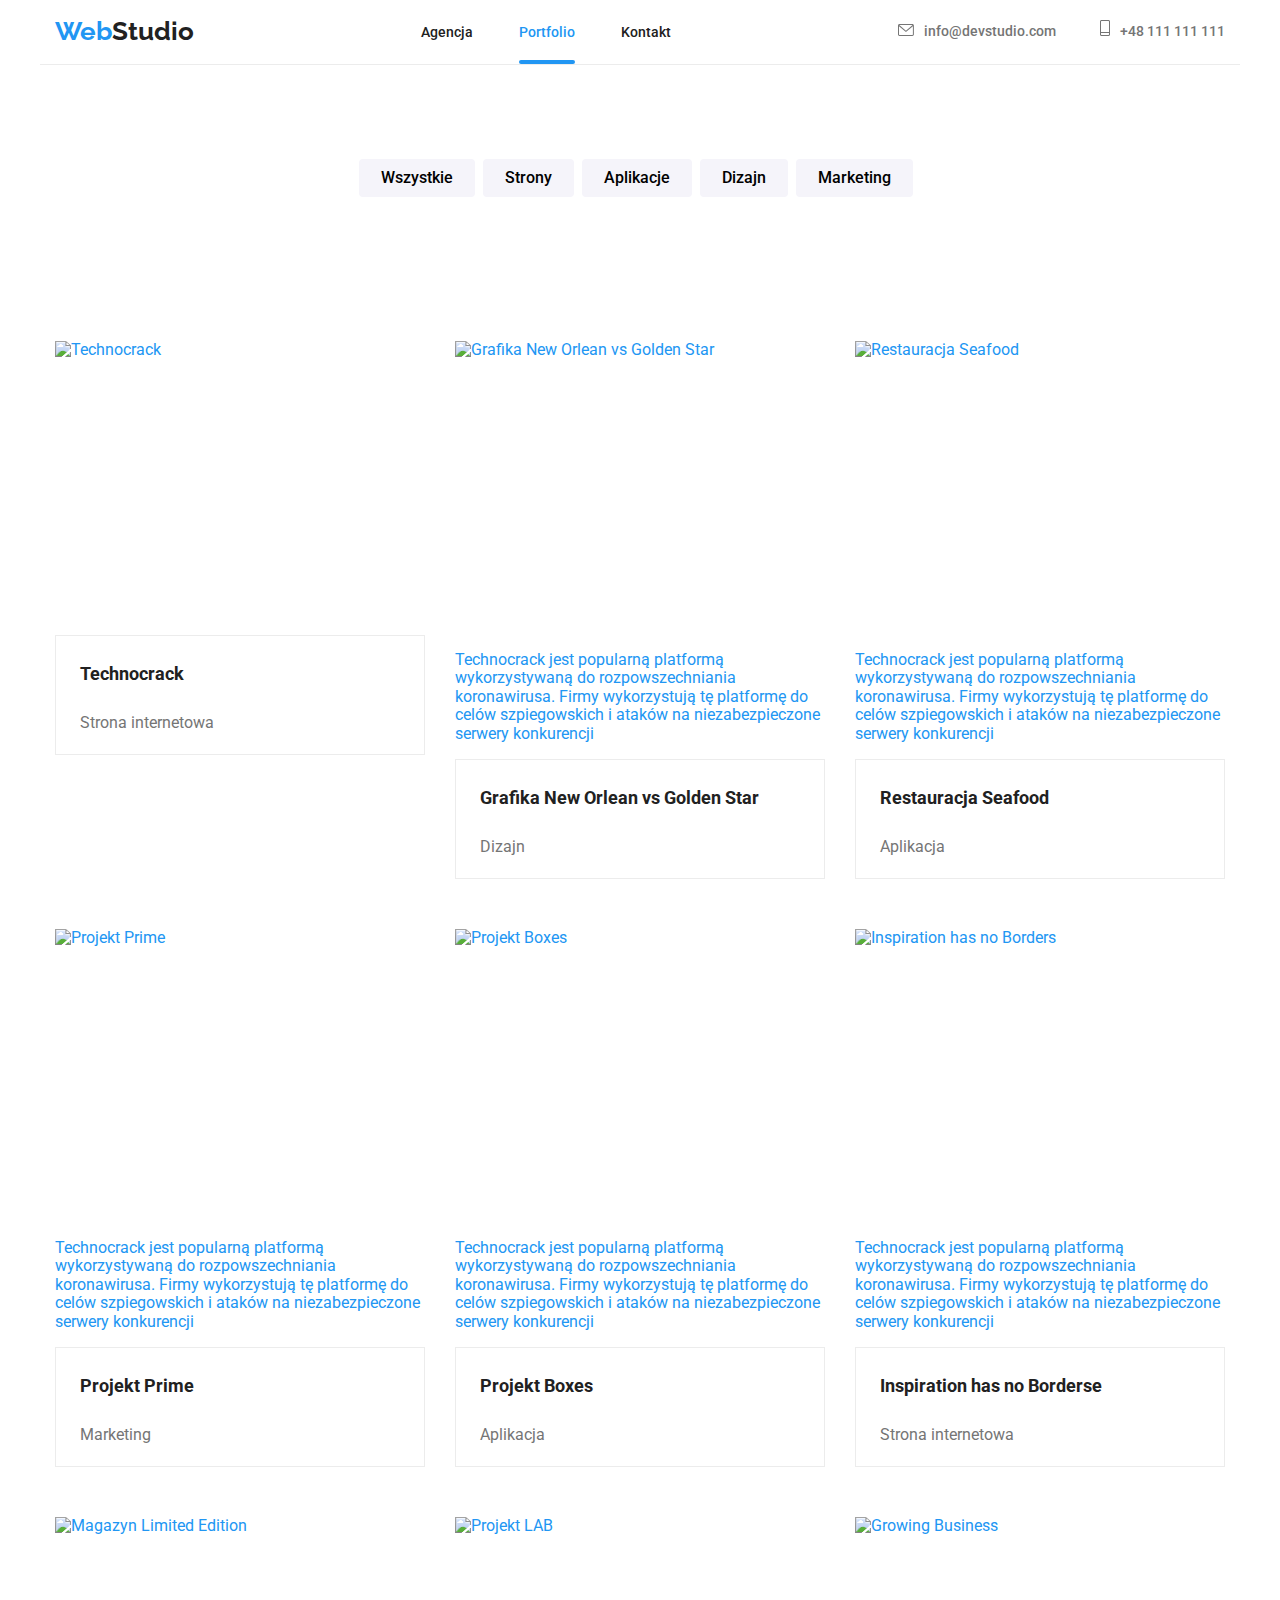
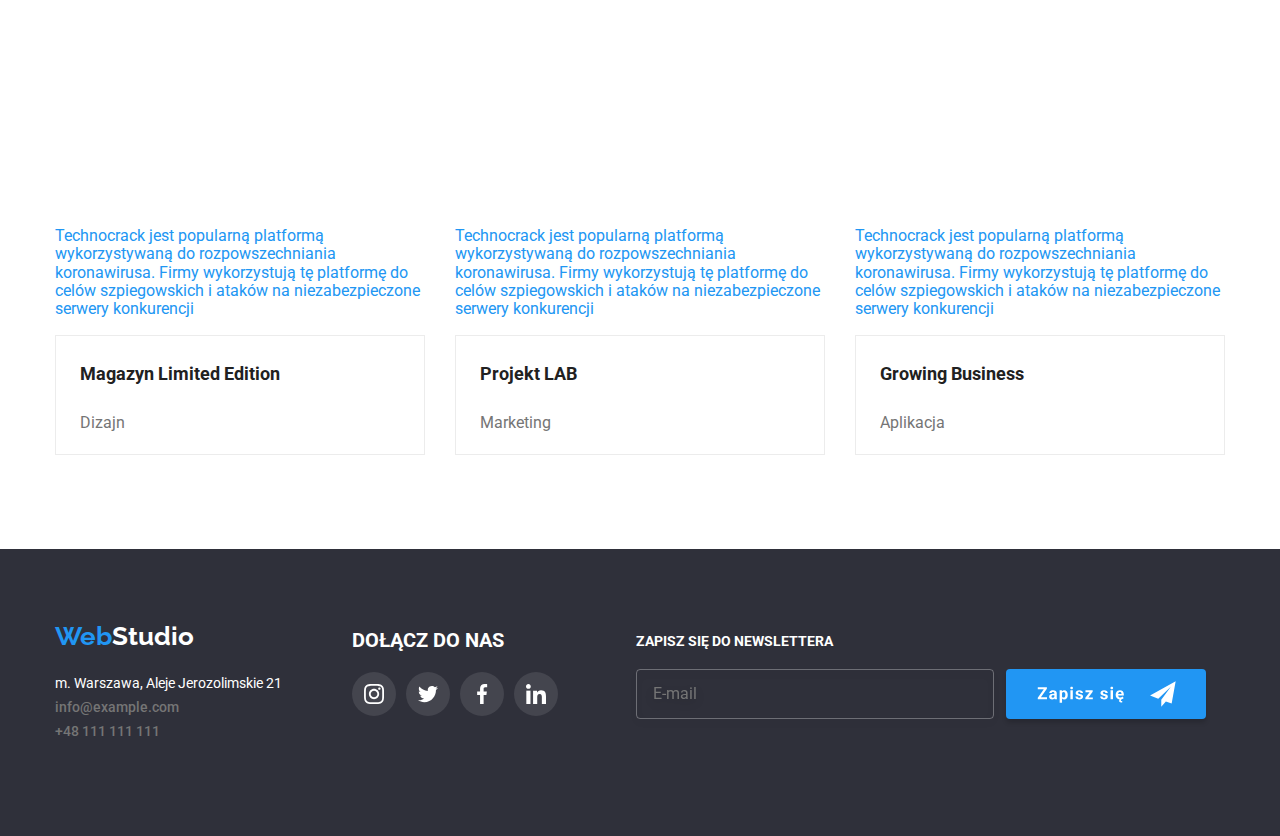
==== commit 9e5750bf: "overlay" ====
--- a/portfolio.html
+++ b/portfolio.html
@@ -65,8 +65,8 @@
         <div class="container">
         <ul class="services">
             <li class="services__item"><div class="services__wrapper" >
-                <div class="overlay"><img class="services__img" src="/goit-markup-hw-02/images/imagesssportfolio/imagelaptop.jpg" alt="Technocrack" width="370" height="294">
-                <p class="overlay__text">Technocrack jest popularną platformą wykorzystywaną do rozpowszechniania koronawirusa. Firmy wykorzystują tę platformę do celów szpiegowskich i ataków na niezabezpieczone serwery konkurencji</p>
+                <div class="overlayportfolio"><img class="services__img" src="/goit-markup-hw-02/images/imagesssportfolio/imagelaptop.jpg" alt="Technocrack" width="370" height="294">
+                <p class="overlayportfolio__text">Technocrack jest popularną platformą wykorzystywaną do rozpowszechniania koronawirusa. Firmy wykorzystują tę platformę do celów szpiegowskich i ataków na niezabezpieczone serwery konkurencji</p>
                 </div>
                 <div class="border-text">
                 <h3 class="services__header">Technocrack</h3>
--- a/css/main.min.css
+++ b/css/main.min.css
@@ -1,2 +1,2 @@
-:root{--main-font: 'Roboto', sans-serif;--secondary-font: 'Raleway', sans-serif;--main-color: #2196F3;--main-black: #212121;--main-grey: #757575;--color-backgroudn: #2f303a;--white: #ffffff;--black: #000000;--btn-backround: #f5f4fa;--border-color: #ececec;--link-color: #afb1b8;--overlay-color: rgba(33, 150, 243, 0.9);--backdrop-color: rgba(0, 0, 0, 0.2)}body{font-family:var(--main-font);color:var(--main-color);max-width:1600px;margin:0 auto}h1,h2,h3,h4,h5,h6{margin:0;padding:0}ul,ol{padding:0;margin:0}p{padding:0}img{display:block}.container{width:1200px;padding:0 15px;align-items:center;margin:0 auto;justify-content:center}.section{padding-bottom:94px;padding-top:94px}.header .container{display:flex;justify-content:space-between;align-items:center;border-bottom:1px solid var(--border-color)}.navigation{display:flex;align-items:center}.navigation-list{display:flex;align-items:center}.navigation-list-item:not(:last-child){margin-right:46px}.navigation-list{list-style:none}.navigation-list-link{font-weight:500;font-size:14px;line-height:1.1429;letter-spacing:2%;color:var(--main-black);text-decoration:none;transition:250ms cubic-bezier(0.4, 0, 0.2, 1)}.navigation-list-item:not(:last-child){margin-right:46px}.navigation-list-link:hover,.navigation-list-link:focus{color:var(--main-color)}.navigation-list-item .active-site::after{content:"";display:block;position:absolute;width:56px;height:4px;border-radius:2px;background-color:var(--main-color);transform:translateY(19px)}.active-site{color:var(--main-color)}.header.address{display:flex;margin-left:auto;margin-right:50px}.address{margin-bottom:20px}.address-mail{margin-right:41px}.address-mail,.address-phone{font-style:normal;font-weight:500;font-size:14px;line-height:1.1429;letter-spacing:2%;color:var(--main-grey);text-decoration:none;transition:250ms cubic-bezier(0.4, 0, 0.2, 1)}.address-mail:hover,.address-mail:focus{color:var(--main-color)}.address-phone:hover,.address-phone:focus{color:var(--main-color)}.mail-icon{margin-right:10px;fill:var(--main-grey)}.phone-icon{margin-right:10px;fill:var(--main-grey)}.mail-icon:hover,.mail-icon:focus{fill:var(--main-color)}.phone-icon:hover,.phone-icon:focus{fill:var(--main-color)}.logo{color:var(--main-black);font-weight:700;font-family:var(--secondary-font);font-style:bold;font-size:26px;text-decoration:none}.logodark{font-family:var(--secondary-font);font-weight:700;font-size:26px;font-style:bold;line-height:1.193;letter-spacing:3%;color:var(--main-color);text-decoration:none}.hero{background-color:var(--color-backgroudn);padding-top:200px;padding-bottom:190px;background-image:linear-gradient(rgba(47,48,58,0.4), rgba(47,48,58,0.4)),url("/goit-markup-hw-04/images/backgroundfoto.jpg");background-size:1600px 600px;background-position:center;background-repeat:no-repeat}.hero .container{text-align:center;margin-right:auto;margin-left:auto}.hero__header{font-family:var(--secondary-font);font-weight:900;font-style:var(--black);font-size:44px;line-height:1.3636;letter-spacing:6%;color:var(--white);margin-bottom:40px}.hero__btn{font-family:var(--secondary-font);font-weight:700;font-style:bold;font-size:16px;line-height:1.875;letter-spacing:6%;color:var(--white);background-color:var(--main-color);display:block;box-shadow:0px 4px 4px rgba(0,0,0,0.15);border-style:none;border-radius:4px;cursor:pointer;padding:10px 41px 10px 41px;margin-right:auto;margin-left:auto}.sectionadventages{margin-top:94px;margin-bottom:94px}.adventages{display:flex;justify-content:space-between;list-style:none}.adventages__item{width:calc((100%- 3*30px)/4)}.adventages__header{font-style:bold;font-weight:700;font-size:14px;line-height:1.143;letter-spacing:3%;color:var(--main-black);margin-bottom:10px}.adventages__text{font-weight:400;font-size:14px;line-height:1.714;letter-spacing:3%;color:var(--main-grey)}.adventages__icon{background-color:var(--btn-backround);margin-bottom:30px;width:270px;height:120px;padding:25px}.offer{list-style:none;margin-bottom:94px}.sectionoffer{display:flex}.sectionoffer .offer{display:flex;justify-content:space-between;position:relative}.offer__header{font-style:bold;font-weight:700;font-size:36px;line-height:1.167;letter-spacing:3%;color:var(--main-black);text-align:center;margin-bottom:50px}.offer__text{position:absolute;width:100%;background-color:rgba(47,48,58,0.8);padding:27px 90px;width:370px;height:70px;bottom:0}.offer__textwrapper{font-weight:700;font-size:14px;line-height:1.142;text-align:center;letter-spacing:0.03em;text-transform:uppercase;color:var(--white);margin:0 auto}.team{list-style:none}.sectionteam{display:flex;background-color:var(--btn-backround)}.sectionteam .team{display:flex;justify-content:space-between;margin-bottom:94px}.team__header{font-weight:700;font-size:36px;line-height:1.166;text-align:center;letter-spacing:0.03em;color:var(--black);margin-bottom:30px;margin-top:30px}.header-three-contact{font-style:medium;font-weight:500;font-size:16px;line-height:1.188;letter-spacing:3%;text-align:center;color:var(--main-black);margin-top:30px;margin-bottom:10px}.description-text-contact{font-weight:400;font-size:16px;line-height:1.186;letter-spacing:3%;text-align:center;color:var(--main-grey);margin-bottom:16px}.team__item{box-shadow:0px 1px 1px rgba(0,0,0,0.12),1px 4px 4px rgba(0,0,0,0.06),1px 4px 6px rgba(0,0,0,0.16)}.social{list-style:none;display:flex;align-items:center;justify-content:center}.sectionteam .container{margin-top:100px}.team__item{background-color:var(--white)}.social__link{display:flex;padding:12px;border-radius:50%;fill:var(--link-color);background-color:rgba(255,255,255,0.1);margin-bottom:30px}.social__link:hover,.social__link:focus{fill:var(--white);background-color:var(--main-color)}.social__item .social__link{transition:250ms cubic-bezier(0.4, 0, 0.2, 1)}.clients{list-style:none;display:flex;justify-content:center;align-items:center}.clients__item:not(:last-child){margin-right:30px}.clients__link{display:flex;border:1px solid var(--link-color);border-radius:4px;fill:var(--link-color);padding:15px 32px;transition:250ms cubic-bezier(0.4, 0, 0.2, 1)}.clients__link:hover,.clients__link:focus{fill:var(--main-color);border-color:var(--main-color)}.clients__header{font-weight:700;font-size:36px;line-height:1.166;text-align:center;letter-spacing:0.03em;color:var(--black);margin-bottom:30px;margin-top:30px}.sectionclients{margin-bottom:94px;margin-top:94px}.backdrop{position:fixed;top:0;left:0;background-color:var(--backdrop-color);opacity:1;transition:opacity 250ms cubic-bezier(0.4, 0, 0.2, 1);width:100%;height:100%}.is-hidden{opacity:0;pointer-events:none;visibility:visible}.policy-btn{width:200px;height:50px;font-weight:700;font-size:16px;line-height:1.87;letter-spacing:0.06em;color:var(--white);display:block;align-items:center;text-align:center;justify-content:center;margin:auto;background:var(--main-color);box-shadow:0px 4px 4px rgba(0,0,0,0.15);border-radius:4px;margin-top:30px;border-style:none}.modal{position:absolute;left:50%;top:50%;transform:translate(-50%, -50%) scale(0.9);width:528px;min-height:581px;background-color:var(--white);box-shadow:0px 1px 3px rgba(0,0,0,0.12),0px 1px 1px rgba(0,0,0,0.14),0px 2px 1px rgba(0,0,0,0.2);border-radius:4px;padding:40px}.close-btn{display:flex;position:absolute;top:8px;right:8px;width:30px;height:30px;border:1px solid rgba(0,0,0,0.1);border-radius:50%;background-color:var(--white);cursor:pointer;align-items:center;justify-content:center}.modal-form{display:flex;flex-direction:column}.modal-form:last-of-type{align-self:center}.modal-header{font-size:20px;font-weight:700;line-height:1, 15;text-align:center;letter-spacing:0.03em;color:var(--black);margin-bottom:30px;margin-top:20px}.modal-form__input:focus+.modal-form__icon{fill:var(--main-color)}.modal-form__field{font-size:12px;line-height:1.667;letter-spacing:0.01em;color:var(--main-grey)}.modal-form__field:not(:nth-of-type(4)){margin-bottom:10px}.modal-form__wrapper{position:relative;display:block;margin-bottom:10px;margin-top:4px}.modal-form__input{width:100%;height:40px;padding-left:42px;border-radius:4px;border:1px solid rgba(33,33,33,0.2);box-sizing:border-box;transition:border 250ms linear;background:var(--white);transition:border-color 250ms cubic-bezier(0.4, 0, 0.2, 1);outline:none}.modal-form__input:focus{border-color:var(--main-color);outline:none}.modal-form__icon{position:absolute;top:50%;left:15px;transform:translateY(-50%);display:block;width:18px;height:18px;transition:fill 250ms cubic-bezier(0.4, 0, 0.2, 1);padding:1px}.modal-form__text{font-size:12px;line-height:1.16px;letter-spacing:0.01em;color:rgba(117,117,117,0.5);width:100%;height:120px;border:1px solid rgba(33,33,33,0.2);border-radius:4px;padding:16px 16px;margin-top:4px;resize:none;box-sizing:border-box;outline:none;transition:border-color 250ms cubic-bezier(0.4, 0, 0.2, 1);margin-bottom:20px}.modal-form__text:focus{border-color:var(--main-color);outline:none}.modal-form__text::placeholder{color:rgba(117,117,117,0.5);font-size:12px}.modal-form__policy{font-size:14px;color:var(--main-grey);letter-spacing:3%;line-height:1.714;font-weight:400}.modal-form__policytext{color:var(--main-grey);font-size:14px;letter-spacing:3%;margin:20px auto 30px}.modal-form__policylink{color:var(--main-color);margin-top:20px;margin-right:2px;margin-left:2px}.modal-form__policytext::before{content:"";display:inline-flex;width:16px;height:16px;border:1px solid black;border-radius:2px}.modal-form__policy:checked+.modal-form__policytext::before{background-color:var(--main-color);background-image:url("data:image/svg+xml;charset=utf8,%3Csvg width='16' height='15' viewBox='0 0 16 15' fill='none' xmlns='http://www.w3.org/2000/svg'%3E%3Crect width='16' height='15' rx='2' fill='%232196F3'/%3E%3Cpath d='M3.95703 7.75166L3.88825 7.68604L3.81923 7.75141L2.93123 8.59258L2.85486 8.66492L2.93097 8.73753L6.42671 12.0724L6.49574 12.1382L6.56476 12.0724L14.069 4.91352L14.1449 4.84116L14.069 4.76881L13.1873 3.92764L13.1183 3.86183L13.0493 3.92761L6.49577 10.1735L3.95703 7.75166Z' fill='white' stroke='white' stroke-width='0.2'/%3E%3C/svg%3E");border-color:var(--main-color);background-size:contain;transition:background-color 250ms cubic-bezier(0.4, 0, 0.2, 1),border-color 250ms cubic-bezier(0.4, 0, 0.2, 1)}.check-hidden{-moz-appearance:none;-webkit-appearance:none;appearance:none}.portfoliobtn{list-style:none}.portfoliobtn__text{font-family:var(--main-font);font-weight:500;font-style:normal;font-size:16px;line-height:1.625;letter-spacing:3%;color:var(--black);background-color:var(--btn-backround);border-style:none;border-radius:4px;text-align:center;padding:6px 22px;cursor:pointer;transition-property:color, box-shadow, background-color;transition-timing-function:cubic-bezier(0.4, 0, 0.2, 1);transition-duration:250ms}.portfoliobtn__text:hover,.portfoliobtn__text:focus{background-color:var(--main-color);color:var(--white);cursor:pointer;border-style:none;box-shadow:0px 1px 1px rgba(0,0,0,0.12),1px 4px 4px rgba(0,0,0,0.06),1px 4px 6px rgba(0,0,0,0.16)}.sectionporfoliobtn{margin-bottom:94px;margin-top:94px}.portfoliobtn{margin-bottom:50px;display:flex;justify-content:center}.portfoliobtn__item :not(last-child){margin-right:8px}.services{list-style:none;display:flex;flex-wrap:wrap;justify-content:space-between;margin-bottom:94px}.services__item{width:calc((100%/3));margin-top:50px;width:370px;transition:250ms cubic-bezier(0.4, 0, 0.2, 1)}.services__item :nth-last-child(){margin-right:30px}.services__header{font-weight:700;font-style:bold;font-size:18px;line-height:2;letter-spacing:6%;color:var(--main-black);margin-left:24px;margin-bottom:4px;margin-top:20px}.main-list-text{font-weight:400;font-style:normal;font-size:16px;line-height:1.875;letter-spacing:3%;color:var(--main-grey);margin-left:24px}.border-text{border-bottom:1px solid var(--border-color);border-left:1px solid var(--border-color);border-right:1px solid var(--border-color);border-top:1px solid var(--border-color)}.services__wrapper:hover{box-shadow:0px 1px 1px rgba(0,0,0,0.12),1px 4px 4px rgba(0,0,0,0.06),1px 4px 6px rgba(0,0,0,0.16);cursor:pointer}.overlay{position:relative;overflow:hidden}.services__item:hover .text-overlay{transform:translateY(0)}.overlay__text{position:absolute;width:370;height:294;width:100%;height:100%;margin:0 auto;bottom:0;transform:translateY(100%);justify-content:center;padding:49px 40px;font-size:18px;line-height:1.555;color:#ffffff;background:var(--overlay-color);transition:250ms cubic-bezier(0.4, 0, 0.2, 1)}.footer{display:flex;align-items:center;justify-items:center;list-style:none}.righfooter{margin-left:70px;margin-bottom:60px}.sectionfooter{background-color:var(--color-backgroudn);padding-top:60px;padding-bottom:60px}.logodark{margin-bottom:20px}.address-mail .address-phone:not(last-child){margin-bottom:9px}.address{margin-top:20px}.address{color:var(--white);font-family:var(--main-font);font-weight:400;font-size:14px;font-style:normal;line-height:1.714;letter-spacing:3%;text-decoration:none}.link{color:var(--white);font-weight:700;font-family:var(--secondary-font);font-style:bold;font-size:26px;text-decoration:none}.logodark{font-family:var(--secondary-font);font-weight:700;font-size:26px;font-style:bold;line-height:1.193;letter-spacing:3%;color:var(--main-color);text-decoration:none}.socialmedia{list-style:none;display:flex;justify-content:flex-start;align-items:center}.socialmedia__item:not(:last-child){margin-right:10px}.socialmedia__link{display:flex;padding:12px;border-radius:50%;fill:var(--white);background-color:rgba(255,255,255,0.1);transition:250ms cubic-bezier(0.4, 0, 0.2, 1)}.socialmedia__link:hover,.socialmedia__link:focus{fill:var(--white);background-color:var(--main-color)}.righfooter__header{color:var(--white);font-family:var(--main-font);font-weight:700;font-size:20px;font-style:normal;letter-spacing:3%}.newsletter__form{display:flex}.newsletter__header{display:block;margin-bottom:20px;color:var(--white);font-family:var(--main-font);font-weight:700;font-size:14px;font-style:normal;letter-spacing:3%;margin-top:-33px}.newsletter__input:focus{outline:none;border-color:var(--main-color)}.newsletter__input{display:flex;align-items:center;width:358px;padding:15px 16px;border:1px solid rgba(255,255,255,0.3);background-color:transparent;filter:drop-shadow(0px 4px 4px rgba(0,0,0,0.15));border-radius:4px}.newsletter__input:focus{outline:none;border-color:var(--main-color)}.newsletter__btn{display:flex;align-items:center;justify-content:center;width:200px;margin-left:12px;outline:none;fill:var(--white);background:var(--main-color);box-shadow:0px 4px 4px rgba(0,0,0,0.15);border-radius:4px;border:none}.newsletter{margin-left:78px}
+:root{--main-font: 'Roboto', sans-serif;--secondary-font: 'Raleway', sans-serif;--main-color: #2196F3;--main-black: #212121;--main-grey: #757575;--color-backgroudn: #2f303a;--white: #ffffff;--black: #000000;--btn-backround: #f5f4fa;--border-color: #ececec;--link-color: #afb1b8;--overlay-color: rgba(33, 150, 243, 0.9);--backdrop-color: rgba(0, 0, 0, 0.2)}body{font-family:var(--main-font);color:var(--main-color);max-width:1600px;margin:0 auto}h1,h2,h3,h4,h5,h6{margin:0;padding:0}ul,ol{padding:0;margin:0}p{padding:0}img{display:block}.container{width:1200px;padding:0 15px;align-items:center;margin:0 auto;justify-content:center}.section{padding-bottom:94px;padding-top:94px}.header .container{display:flex;justify-content:space-between;align-items:center;border-bottom:1px solid var(--border-color)}.navigation{display:flex;align-items:center}.navigation-list{display:flex;align-items:center;list-style:none}.navigation-list-item:not(:last-child){margin-right:46px}.navigation-list-link{font-weight:500;font-size:14px;line-height:1.1429;letter-spacing:2%;color:var(--main-black);text-decoration:none;transition:250ms cubic-bezier(0.4, 0, 0.2, 1)}.navigation-list-link:hover,.navigation-list-link:focus{color:var(--main-color)}.navigation-list-item:not(:last-child){margin-right:46px}.navigation-list-item .active-site::after{content:"";display:block;position:absolute;width:56px;height:4px;border-radius:2px;background-color:var(--main-color);transform:translateY(19px)}.active-site{color:var(--main-color)}.header.address{display:flex;margin-left:auto;margin-right:50px}.address{margin-bottom:20px}.address-mail{margin-right:41px}.address-mail,.address-phone{font-style:normal;font-weight:500;font-size:14px;line-height:1.1429;letter-spacing:2%;color:var(--main-grey);text-decoration:none;transition:250ms cubic-bezier(0.4, 0, 0.2, 1)}.address-mail:hover,.address-mail:focus,.address-phone:hover,.address-phone:focus{color:var(--main-color)}.mail-icon,.phone-icon{margin-right:10px;fill:var(--main-grey)}.mail-icon:hover,.mail-icon:focus,.phone-icon:hover,.phone-icon:focus{fill:var(--main-color)}.logo{color:var(--main-black);font-weight:700;font-family:var(--secondary-font);font-style:bold;font-size:26px;text-decoration:none}.logodark{font-family:var(--secondary-font);font-weight:700;font-size:26px;font-style:bold;line-height:1.193;letter-spacing:3%;color:var(--main-color);text-decoration:none}.hero{background-color:var(--color-backgroudn);padding-top:200px;padding-bottom:190px;background-image:linear-gradient(rgba(47,48,58,0.4), rgba(47,48,58,0.4)),url("/goit-markup-hw-04/images/backgroundfoto.jpg");background-size:1600px 600px;background-position:center;background-repeat:no-repeat}.hero .container{text-align:center;margin-right:auto;margin-left:auto}.hero__header{font-family:var(--secondary-font);font-weight:900;font-style:var(--black);font-size:44px;line-height:1.3636;letter-spacing:6%;color:var(--white);margin-bottom:40px}.hero__btn{font-family:var(--secondary-font);font-weight:700;font-style:bold;font-size:16px;line-height:1.875;letter-spacing:6%;color:var(--white);background-color:var(--main-color);display:block;box-shadow:0px 4px 4px rgba(0,0,0,0.15);border-style:none;border-radius:4px;cursor:pointer;padding:10px 41px 10px 41px;margin-right:auto;margin-left:auto}.sectionadventages{margin-top:94px;margin-bottom:94px}.adventages{display:flex;justify-content:space-between;list-style:none}.adventages__item{width:calc((100%- 3*30px)/4)}.adventages__header{font-style:bold;font-weight:700;font-size:14px;line-height:1.143;letter-spacing:3%;color:var(--main-black);margin-bottom:10px}.adventages__text{font-weight:400;font-size:14px;line-height:1.714;letter-spacing:3%;color:var(--main-grey)}.adventages__icon{background-color:var(--btn-backround);margin-bottom:30px;width:270px;height:120px;padding:25px}.offer{list-style:none;margin-bottom:94px}.sectionoffer{display:flex}.offer{display:flex;justify-content:space-between;position:relative}.offer__header{font-style:bold;font-weight:700;font-size:36px;line-height:1.167;letter-spacing:3%;color:var(--main-black);text-align:center;margin-bottom:50px}.offer__text{position:absolute;width:100%;background-color:rgba(47,48,58,0.8);padding:27px 90px;width:370px;height:70px;bottom:0}.offer__textwrapper{font-weight:700;font-size:14px;line-height:1.142;text-align:center;letter-spacing:0.03em;text-transform:uppercase;color:var(--white)}.team{list-style:none}.sectionteam{display:flex;background-color:var(--btn-backround)}.sectionteam .team{display:flex;justify-content:space-between;margin-bottom:94px}.team__header{font-weight:700;font-size:36px;line-height:1.166;text-align:center;letter-spacing:0.03em;color:var(--black);margin-bottom:30px;margin-top:30px}.header-three-contact{font-style:medium;font-weight:500;font-size:16px;line-height:1.188;letter-spacing:3%;text-align:center;color:var(--main-black);margin-top:30px;margin-bottom:10px}.description-text-contact{font-weight:400;font-size:16px;line-height:1.186;letter-spacing:3%;text-align:center;color:var(--main-grey);margin-bottom:16px}.team__item{box-shadow:0px 1px 1px rgba(0,0,0,0.12),1px 4px 4px rgba(0,0,0,0.06),1px 4px 6px rgba(0,0,0,0.16)}.social{list-style:none;display:flex;align-items:center;justify-content:center}.sectionteam .container{margin-top:100px}.team__item{background-color:var(--white)}.social__link{display:flex;padding:12px;border-radius:50%;fill:var(--link-color);background-color:rgba(255,255,255,0.1);margin-bottom:30px}.social__link:hover,.social__link:focus{fill:var(--white);background-color:var(--main-color)}.social__item .social__link{transition:250ms cubic-bezier(0.4, 0, 0.2, 1)}.clients{list-style:none;display:flex;justify-content:center;align-items:center}.clients__item:not(:last-child){margin-right:30px}.clients__link{display:flex;border:1px solid var(--link-color);border-radius:4px;fill:var(--link-color);padding:15px 32px;transition:250ms cubic-bezier(0.4, 0, 0.2, 1)}.clients__link:hover,.clients__link:focus{fill:var(--main-color);border-color:var(--main-color)}.clients__header{font-weight:700;font-size:36px;line-height:1.166;text-align:center;letter-spacing:0.03em;color:var(--black);margin-bottom:30px;margin-top:30px}.sectionclients{margin-bottom:94px;margin-top:94px}.backdrop{position:fixed;top:0;left:0;background-color:var(--backdrop-color);opacity:1;transition:opacity 250ms cubic-bezier(0.4, 0, 0.2, 1);width:100%;height:100%}.is-hidden{opacity:0;pointer-events:none;visibility:visible}.policy-btn{width:200px;height:50px;font-weight:700;font-size:16px;line-height:1.87;letter-spacing:0.06em;color:var(--white);display:block;align-items:center;text-align:center;justify-content:center;margin:auto;background:var(--main-color);box-shadow:0px 4px 4px rgba(0,0,0,0.15);border-radius:4px;margin-top:30px;border-style:none}.modal{position:absolute;left:50%;top:50%;transform:translate(-50%, -50%) scale(0.9);width:528px;min-height:581px;background-color:var(--white);box-shadow:0px 1px 3px rgba(0,0,0,0.12),0px 1px 1px rgba(0,0,0,0.14),0px 2px 1px rgba(0,0,0,0.2);border-radius:4px;padding:40px}.close-btn{display:flex;position:absolute;top:8px;right:8px;width:30px;height:30px;border:1px solid rgba(0,0,0,0.1);border-radius:50%;background-color:var(--white);cursor:pointer;align-items:center;justify-content:center}.modal-form{display:flex;flex-direction:column}.modal-form:last-of-type{align-self:center}.modal-header{font-size:20px;font-weight:700;line-height:1, 15;text-align:center;letter-spacing:0.03em;color:var(--black);margin-bottom:30px;margin-top:20px}.modal-form__input:focus+.modal-form__icon{fill:var(--main-color)}.modal-form__field{font-size:12px;line-height:1.667;letter-spacing:0.01em;color:var(--main-grey)}.modal-form__field:not(:nth-of-type(4)){margin-bottom:10px}.modal-form__wrapper{position:relative;display:block;margin-bottom:10px;margin-top:4px}.modal-form__input{width:100%;height:40px;padding-left:42px;border-radius:4px;border:1px solid rgba(33,33,33,0.2);box-sizing:border-box;transition:border 250ms linear;background:var(--white);transition:border-color 250ms cubic-bezier(0.4, 0, 0.2, 1);outline:none}.modal-form__input:focus{border-color:var(--main-color);outline:none}.modal-form__icon{position:absolute;top:50%;left:15px;transform:translateY(-50%);display:block;width:18px;height:18px;transition:fill 250ms cubic-bezier(0.4, 0, 0.2, 1);padding:1px}.modal-form__text{font-size:12px;line-height:1.16px;letter-spacing:0.01em;color:rgba(117,117,117,0.5);width:100%;height:120px;border:1px solid rgba(33,33,33,0.2);border-radius:4px;padding:16px 16px;margin-top:4px;resize:none;box-sizing:border-box;outline:none;transition:border-color 250ms cubic-bezier(0.4, 0, 0.2, 1);margin-bottom:20px}.modal-form__text:focus{border-color:var(--main-color);outline:none}.modal-form__text::placeholder{color:rgba(117,117,117,0.5);font-size:12px}.modal-form__policy{font-size:14px;color:var(--main-grey);letter-spacing:3%;line-height:1.714;font-weight:400}.modal-form__policytext{color:var(--main-grey);font-size:14px;letter-spacing:3%;margin:20px auto 30px}.modal-form__policylink{color:var(--main-color);margin-top:20px;margin-right:2px;margin-left:2px}.modal-form__policytext::before{content:"";display:inline-flex;width:16px;height:16px;border:1px solid black;border-radius:2px}.modal-form__policy:checked+.modal-form__policytext::before{background-color:var(--main-color);background-image:url("data:image/svg+xml;charset=utf8,%3Csvg width='16' height='15' viewBox='0 0 16 15' fill='none' xmlns='http://www.w3.org/2000/svg'%3E%3Crect width='16' height='15' rx='2' fill='%232196F3'/%3E%3Cpath d='M3.95703 7.75166L3.88825 7.68604L3.81923 7.75141L2.93123 8.59258L2.85486 8.66492L2.93097 8.73753L6.42671 12.0724L6.49574 12.1382L6.56476 12.0724L14.069 4.91352L14.1449 4.84116L14.069 4.76881L13.1873 3.92764L13.1183 3.86183L13.0493 3.92761L6.49577 10.1735L3.95703 7.75166Z' fill='white' stroke='white' stroke-width='0.2'/%3E%3C/svg%3E");border-color:var(--main-color);background-size:contain;transition:background-color 250ms cubic-bezier(0.4, 0, 0.2, 1),border-color 250ms cubic-bezier(0.4, 0, 0.2, 1)}.check-hidden{-moz-appearance:none;-webkit-appearance:none;appearance:none}.portfoliobtn{list-style:none}.portfoliobtn__text{font-family:var(--main-font);font-weight:500;font-style:normal;font-size:16px;line-height:1.625;letter-spacing:3%;color:var(--black);background-color:var(--btn-backround);border-style:none;border-radius:4px;text-align:center;padding:6px 22px;cursor:pointer;transition-property:color, box-shadow, background-color;transition-timing-function:cubic-bezier(0.4, 0, 0.2, 1);transition-duration:250ms}.portfoliobtn__text:hover,.portfoliobtn__text:focus{background-color:var(--main-color);color:var(--white);cursor:pointer;border-style:none;box-shadow:0px 1px 1px rgba(0,0,0,0.12),1px 4px 4px rgba(0,0,0,0.06),1px 4px 6px rgba(0,0,0,0.16)}.sectionporfoliobtn{margin-bottom:94px;margin-top:94px}.portfoliobtn{margin-bottom:50px;display:flex;justify-content:center}.portfoliobtn__item :not(last-child){margin-right:8px}.services{list-style:none;display:flex;flex-wrap:wrap;justify-content:space-between;margin-bottom:94px}.services__item{width:calc((100%/3));margin-top:50px;width:370px;transition:250ms cubic-bezier(0.4, 0, 0.2, 1)}.services__item :nth-last-child(){margin-right:30px}.services__header{font-weight:700;font-style:bold;font-size:18px;line-height:2;letter-spacing:6%;color:var(--main-black);margin-left:24px;margin-bottom:4px;margin-top:20px}.main-list-text{font-weight:400;font-style:normal;font-size:16px;line-height:1.875;letter-spacing:3%;color:var(--main-grey);margin-left:24px}.border-text{border-bottom:1px solid var(--border-color);border-left:1px solid var(--border-color);border-right:1px solid var(--border-color);border-top:1px solid var(--border-color)}.services__wrapper:hover{box-shadow:0px 1px 1px rgba(0,0,0,0.12),1px 4px 4px rgba(0,0,0,0.06),1px 4px 6px rgba(0,0,0,0.16);cursor:pointer}.overlayportfolio{position:relative;overflow:hidden}.services__item:hover .overlay__text{transform:translateY(0)}.overlayportfolio__text{position:absolute;width:370;height:294;width:100%;height:100%;margin:0 auto;bottom:0;transform:translateY(100%);justify-content:center;padding:49px 40px;font-size:18px;line-height:1.555;color:#ffffff;background:var(--overlay-color);transition:250ms cubic-bezier(0.4, 0, 0.2, 1)}.footer{display:flex;align-items:center;justify-items:center;list-style:none}.righfooter{margin-left:70px;margin-bottom:60px}.sectionfooter{background-color:var(--color-backgroudn);padding-top:60px;padding-bottom:60px}.logodark{margin-bottom:20px}.address-mail .address-phone:not(last-child){margin-bottom:9px}.address{margin-top:20px}.address{color:var(--white);font-family:var(--main-font);font-weight:400;font-size:14px;font-style:normal;line-height:1.714;letter-spacing:3%;text-decoration:none}.link{color:var(--white);font-weight:700;font-family:var(--secondary-font);font-style:bold;font-size:26px;text-decoration:none}.logodark{font-family:var(--secondary-font);font-weight:700;font-size:26px;font-style:bold;line-height:1.193;letter-spacing:3%;color:var(--main-color);text-decoration:none}.socialmedia{list-style:none;display:flex;justify-content:flex-start;align-items:center}.socialmedia__item:not(:last-child){margin-right:10px}.socialmedia__link{display:flex;padding:12px;border-radius:50%;fill:var(--white);background-color:rgba(255,255,255,0.1);transition:250ms cubic-bezier(0.4, 0, 0.2, 1)}.socialmedia__link:hover,.socialmedia__link:focus{fill:var(--white);background-color:var(--main-color)}.righfooter__header{color:var(--white);font-family:var(--main-font);font-weight:700;font-size:20px;font-style:normal;letter-spacing:3%}.newsletter__form{display:flex}.newsletter__header{display:block;margin-bottom:20px;color:var(--white);font-family:var(--main-font);font-weight:700;font-size:14px;font-style:normal;letter-spacing:3%;margin-top:-33px}.newsletter__input:focus{outline:none;border-color:var(--main-color)}.newsletter__input{display:flex;align-items:center;width:358px;padding:15px 16px;border:1px solid rgba(255,255,255,0.3);background-color:transparent;filter:drop-shadow(0px 4px 4px rgba(0,0,0,0.15));border-radius:4px}.newsletter__input:focus{outline:none;border-color:var(--main-color)}.newsletter__btn{display:flex;align-items:center;justify-content:center;width:200px;margin-left:12px;outline:none;fill:var(--white);background:var(--main-color);box-shadow:0px 4px 4px rgba(0,0,0,0.15);border-radius:4px;border:none}.newsletter{margin-left:78px}
 /*# sourceMappingURL=main.min.css.map */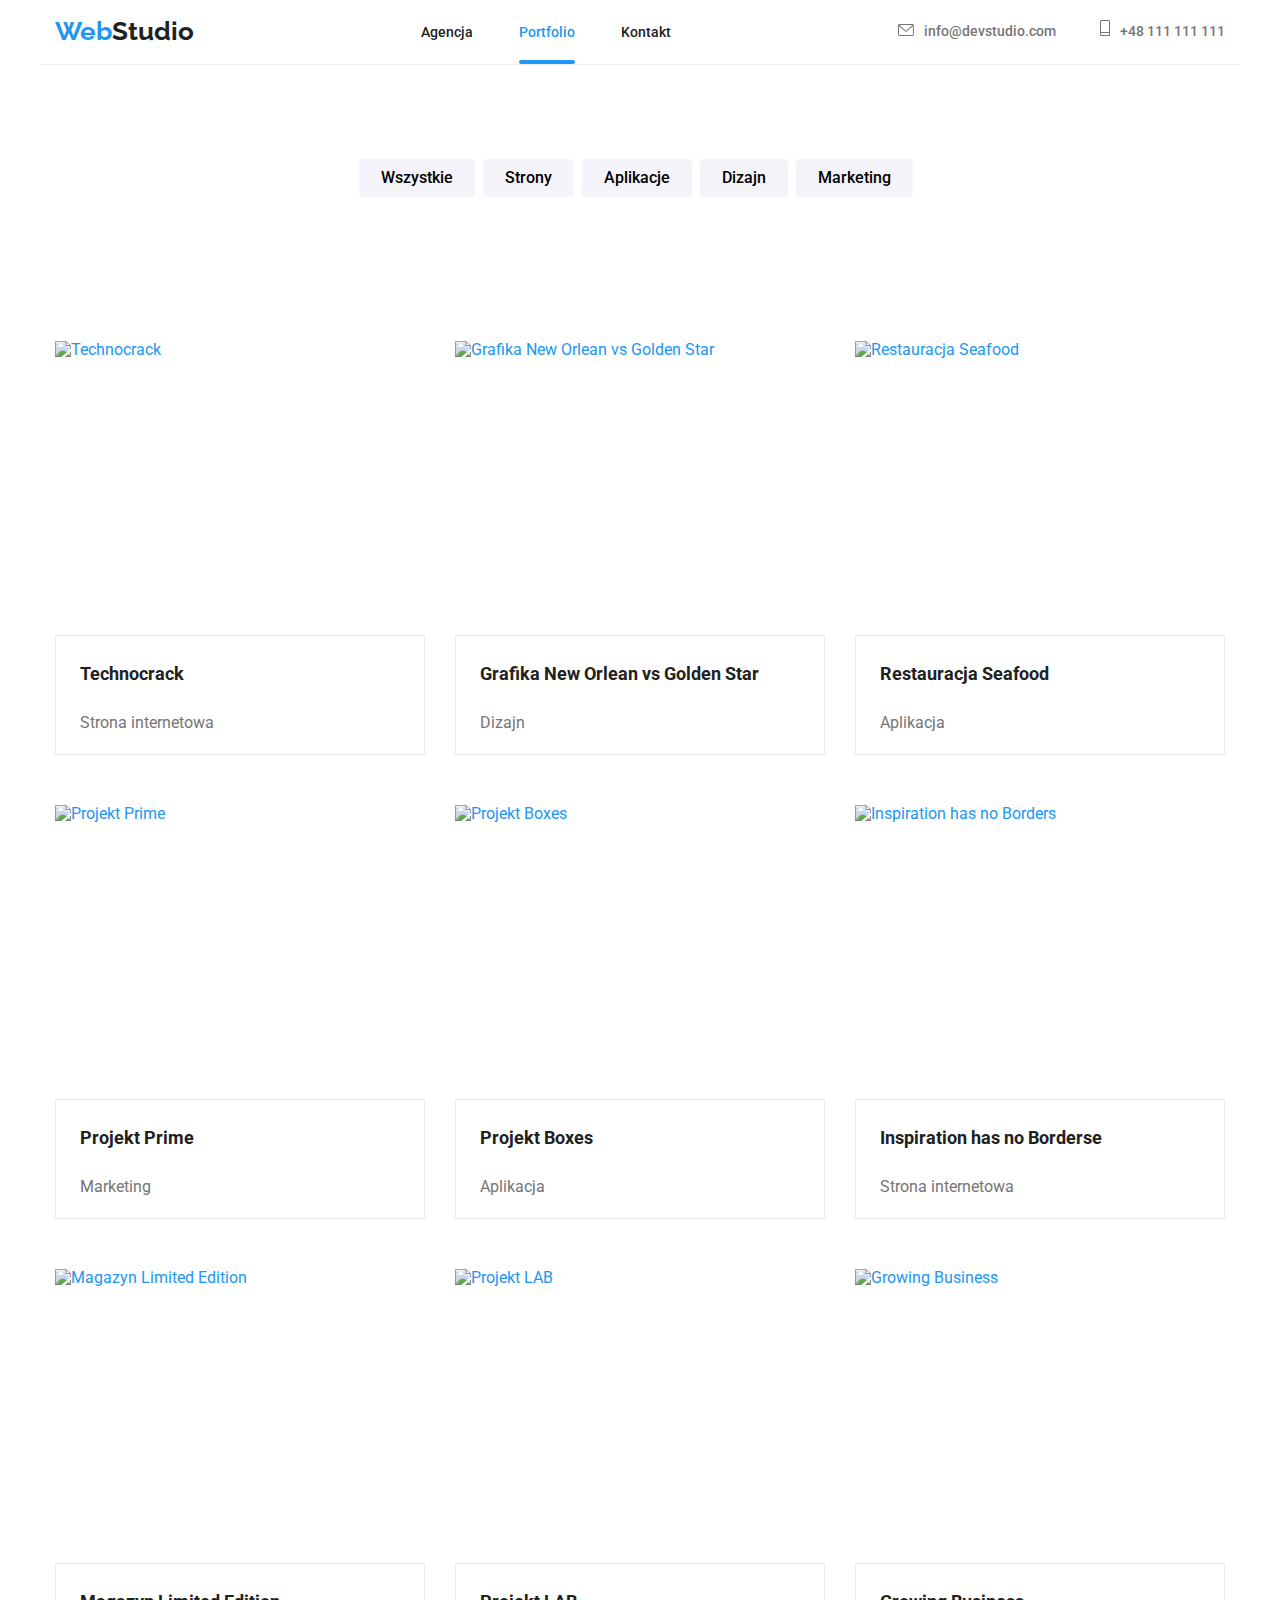
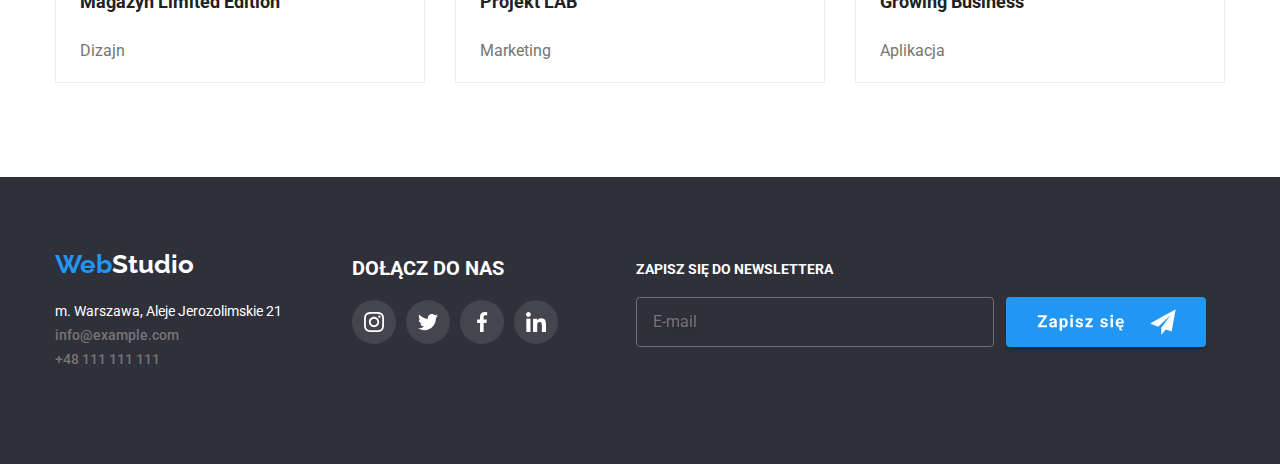
==== commit 6bd74dd4: "BEM added" ====
--- a/portfolio.html
+++ b/portfolio.html
@@ -61,87 +61,87 @@
     </section> 
 
     <!--9 images with description-->
-    <section class="sectionporfolioimg">
+    <section class="section-btn">
         <div class="container">
-        <ul class="services">
-            <li class="services__item"><div class="services__wrapper" >
-                <div class="overlayportfolio"><img class="services__img" src="/goit-markup-hw-02/images/imagesssportfolio/imagelaptop.jpg" alt="Technocrack" width="370" height="294">
-                <p class="overlayportfolio__text">Technocrack jest popularną platformą wykorzystywaną do rozpowszechniania koronawirusa. Firmy wykorzystują tę platformę do celów szpiegowskich i ataków na niezabezpieczone serwery konkurencji</p>
-                </div>
-                <div class="border-text">
-                <h3 class="services__header">Technocrack</h3>
+        <ul class="main-list">
+            <li class="main-list-item"><div class="porfolio-wrapper" >
+                <div class="box-overlay"><img class="main-list-img" src="/goit-markup-hw-02/images/imagesssportfolio/imagelaptop.jpg" alt="Technocrack" width="370" height="294">
+                <p class="text-overlay">Technocrack jest popularną platformą wykorzystywaną do rozpowszechniania koronawirusa. Firmy wykorzystują tę platformę do celów szpiegowskich i ataków na niezabezpieczone serwery konkurencji</p>
+                </div>
+                <div class="border-text">
+                <h3 class="main-list-header">Technocrack</h3>
                 <p class="main-list-text">Strona internetowa</p></div> </div></li>
                 
-            <li class="services__item"><div class="services__wrapper">
-                <div class="overlay"><img class="services__img" src="/goit-markup-hw-02/images/imagesssportfolio/imgplayer.jpg" alt="Grafika New Orlean vs Golden Star" width="370" height="294">
-                    <p class="overlay__text">Technocrack jest popularną platformą wykorzystywaną do rozpowszechniania koronawirusa. Firmy
+            <li class="main-list-item"><div class="porfolio-wrapper">
+                <div class="box-overlay"><img class="main-list-img" src="/goit-markup-hw-02/images/imagesssportfolio/imgplayer.jpg" alt="Grafika New Orlean vs Golden Star" width="370" height="294">
+                    <p class="text-overlay">Technocrack jest popularną platformą wykorzystywaną do rozpowszechniania koronawirusa. Firmy
                         wykorzystują tę platformę do celów szpiegowskich i ataków na niezabezpieczone serwery konkurencji</p>
                     </div>
                 <div class="border-text">
-                    <h3  class="services__header">Grafika New Orlean vs Golden Star</h3>
+                    <h3  class="main-list-header">Grafika New Orlean vs Golden Star</h3>
                 <p class="main-list-text">Dizajn</p> </div></div></li>
                 
-            <li class="services__item"><div class="services__wrapper" >
-                 <div class="overlay"><img class="services__img" src="/goit-markup-hw-02/images/imagesssportfolio/imgseafood.jpg" alt="Restauracja Seafood" width="370" height="294">
-                    <p class="overlay__text">Technocrack jest popularną platformą wykorzystywaną do rozpowszechniania koronawirusa. Firmy
+            <li class="main-list-item"><div class="porfolio-wrapper" >
+                 <div class="box-overlay"><img class="main-list-img" src="/goit-markup-hw-02/images/imagesssportfolio/imgseafood.jpg" alt="Restauracja Seafood" width="370" height="294">
+                    <p class="text-overlay">Technocrack jest popularną platformą wykorzystywaną do rozpowszechniania koronawirusa. Firmy
                         wykorzystują tę platformę do celów szpiegowskich i ataków na niezabezpieczone serwery konkurencji</p>
                     </div>
                 <div class="border-text">
-                    <h3  class="services__header">Restauracja Seafood</h3>
+                    <h3  class="main-list-header">Restauracja Seafood</h3>
                 <p class="main-list-text">Aplikacja</p></div> </div></li>
                 
-            <li class="services__item"><div class="services__wrapper" >
-                <div class="overlay"> <img class="services__img" src="/goit-markup-hw-02/images/imagesssportfolio/imgheadphones.jpg" alt="Projekt Prime" width="370" height="294">
-                <p class="overlay__text">Technocrack jest popularną platformą wykorzystywaną do rozpowszechniania koronawirusa. Firmy
-                    wykorzystują tę platformę do celów szpiegowskich i ataków na niezabezpieczone serwery konkurencji</p>
-                </div>
-                <div class="border-text">
-                    <h3  class="services__header">Projekt Prime</h3>
+            <li class="main-list-item"><div class="porfolio-wrapper" >
+                <div class="box-overlay"> <img class="main-list-img" src="/goit-markup-hw-02/images/imagesssportfolio/imgheadphones.jpg" alt="Projekt Prime" width="370" height="294">
+                <p class="text-overlay">Technocrack jest popularną platformą wykorzystywaną do rozpowszechniania koronawirusa. Firmy
+                    wykorzystują tę platformę do celów szpiegowskich i ataków na niezabezpieczone serwery konkurencji</p>
+                </div>
+                <div class="border-text">
+                    <h3  class="main-list-header">Projekt Prime</h3>
                 <p class="main-list-text">Marketing</p></div> </div></li>
                 
-            <li class="services__item"><div class="services__wrapper" >
-                <div class="overlay"><img class="services__img" src="/goit-markup-hw-02/images/imagesssportfolio/imgbox.jpg" alt="Projekt Boxes" width="370" height="294">
-                <p class="overlay__text">Technocrack jest popularną platformą wykorzystywaną do rozpowszechniania koronawirusa. Firmy
-                    wykorzystują tę platformę do celów szpiegowskich i ataków na niezabezpieczone serwery konkurencji</p>
-                </div>
-                <div class="border-text">
-                    <h3  class="services__header">Projekt Boxes</h3>
+            <li class="main-list-item"><div class="porfolio-wrapper" >
+                <div class="box-overlay"><img class="main-list-img" src="/goit-markup-hw-02/images/imagesssportfolio/imgbox.jpg" alt="Projekt Boxes" width="370" height="294">
+                <p class="text-overlay">Technocrack jest popularną platformą wykorzystywaną do rozpowszechniania koronawirusa. Firmy
+                    wykorzystują tę platformę do celów szpiegowskich i ataków na niezabezpieczone serwery konkurencji</p>
+                </div>
+                <div class="border-text">
+                    <h3  class="main-list-header">Projekt Boxes</h3>
                 <p class="main-list-text">Aplikacja</p></div> </div></li>
                 
-            <li class="services__item"><div class="services__wrapper" >
-                 <div class="overlay"><img class="services__img" src="/goit-markup-hw-02/images/imagesssportfolio/imgmonitor.jpg" alt="Inspiration has no Borders" width="370" height="294">
-                <p class="overlay__text">Technocrack jest popularną platformą wykorzystywaną do rozpowszechniania koronawirusa. Firmy
-                    wykorzystują tę platformę do celów szpiegowskich i ataków na niezabezpieczone serwery konkurencji</p>
-                </div>
-                <div class="border-text">
-                    <h3  class="services__header">Inspiration has no Borderse</h3>
+            <li class="main-list-item"><div class="porfolio-wrapper" >
+                 <div class="box-overlay"><img class="main-list-img" src="/goit-markup-hw-02/images/imagesssportfolio/imgmonitor.jpg" alt="Inspiration has no Borders" width="370" height="294">
+                <p class="text-overlay">Technocrack jest popularną platformą wykorzystywaną do rozpowszechniania koronawirusa. Firmy
+                    wykorzystują tę platformę do celów szpiegowskich i ataków na niezabezpieczone serwery konkurencji</p>
+                </div>
+                <div class="border-text">
+                    <h3  class="main-list-header">Inspiration has no Borderse</h3>
                 <p class="main-list-text">Strona internetowa</p> </div></div></li>
     
-            <li class="services__item"><div class="services__wrapper" >
-                 <div class="overlay"><img class="services__img" src="/goit-markup-hw-02/images/imagesssportfolio/imgbook.jpg" alt="Magazyn Limited Edition" width="370" height="294">
-                <p class="overlay__text">Technocrack jest popularną platformą wykorzystywaną do rozpowszechniania koronawirusa. Firmy
-                    wykorzystują tę platformę do celów szpiegowskich i ataków na niezabezpieczone serwery konkurencji</p>
-                </div>
-                <div class="border-text">
-                    <h3  class="services__header">Magazyn Limited Edition</h3>
+            <li class="main-list-item"><div class="porfolio-wrapper" >
+                 <div class="box-overlay"><img class="main-list-img" src="/goit-markup-hw-02/images/imagesssportfolio/imgbook.jpg" alt="Magazyn Limited Edition" width="370" height="294">
+                <p class="text-overlay">Technocrack jest popularną platformą wykorzystywaną do rozpowszechniania koronawirusa. Firmy
+                    wykorzystują tę platformę do celów szpiegowskich i ataków na niezabezpieczone serwery konkurencji</p>
+                </div>
+                <div class="border-text">
+                    <h3  class="main-list-header">Magazyn Limited Edition</h3>
                 <p class="main-list-text">Dizajn</p></div> </div></li>
                 
-            <li class="services__item"><div class="services__wrapper" >
-                <div class="overlay"><img class="services__img" src="/goit-markup-hw-02/images/imagesssportfolio/imgmetka.jpg" alt="Projekt LAB" width="370" height="294">
-                <p class="overlay__text">Technocrack jest popularną platformą wykorzystywaną do rozpowszechniania koronawirusa. Firmy
-                    wykorzystują tę platformę do celów szpiegowskich i ataków na niezabezpieczone serwery konkurencji</p>
-                </div>
-                <div class="border-text">
-                    <h3  class="services__header">Projekt LAB</h3>
+            <li class="main-list-item"><div class="porfolio-wrapper" >
+                <div class="box-overlay"><img class="main-list-img" src="/goit-markup-hw-02/images/imagesssportfolio/imgmetka.jpg" alt="Projekt LAB" width="370" height="294">
+                <p class="text-overlay">Technocrack jest popularną platformą wykorzystywaną do rozpowszechniania koronawirusa. Firmy
+                    wykorzystują tę platformę do celów szpiegowskich i ataków na niezabezpieczone serwery konkurencji</p>
+                </div>
+                <div class="border-text">
+                    <h3  class="main-list-header">Projekt LAB</h3>
                 <p class="main-list-text">Marketing</p></div></div> </li>
                 
-            <li class="services__item"><div class="services__wrapper" >
-                <div class="overlay"><img class="services__img" src="/goit-markup-hw-02/images/imagesssportfolio/imglaptop.jpg" alt="Growing Business" width="370" height="294">
-                <p class="overlay__text">Technocrack jest popularną platformą wykorzystywaną do rozpowszechniania koronawirusa. Firmy
-                    wykorzystują tę platformę do celów szpiegowskich i ataków na niezabezpieczone serwery konkurencji</p>
-                </div>
-                <div class="border-text">
-                    <h3  class="services__header">Growing Business</h3>
+            <li class="main-list-item"><div class="porfolio-wrapper" >
+                <div class="box-overlay"><img class="main-list-img" src="/goit-markup-hw-02/images/imagesssportfolio/imglaptop.jpg" alt="Growing Business" width="370" height="294">
+                <p class="text-overlay">Technocrack jest popularną platformą wykorzystywaną do rozpowszechniania koronawirusa. Firmy
+                    wykorzystują tę platformę do celów szpiegowskich i ataków na niezabezpieczone serwery konkurencji</p>
+                </div>
+                <div class="border-text">
+                    <h3  class="main-list-header">Growing Business</h3>
                 <p class="main-list-text">Aplikacja</p></div> </div></li>
                 
         </ul>
--- a/css/main.min.css
+++ b/css/main.min.css
@@ -1,2 +1,2 @@
-:root{--main-font: 'Roboto', sans-serif;--secondary-font: 'Raleway', sans-serif;--main-color: #2196F3;--main-black: #212121;--main-grey: #757575;--color-backgroudn: #2f303a;--white: #ffffff;--black: #000000;--btn-backround: #f5f4fa;--border-color: #ececec;--link-color: #afb1b8;--overlay-color: rgba(33, 150, 243, 0.9);--backdrop-color: rgba(0, 0, 0, 0.2)}body{font-family:var(--main-font);color:var(--main-color);max-width:1600px;margin:0 auto}h1,h2,h3,h4,h5,h6{margin:0;padding:0}ul,ol{padding:0;margin:0}p{padding:0}img{display:block}.container{width:1200px;padding:0 15px;align-items:center;margin:0 auto;justify-content:center}.section{padding-bottom:94px;padding-top:94px}.header .container{display:flex;justify-content:space-between;align-items:center;border-bottom:1px solid var(--border-color)}.navigation{display:flex;align-items:center}.navigation-list{display:flex;align-items:center;list-style:none}.navigation-list-item:not(:last-child){margin-right:46px}.navigation-list-link{font-weight:500;font-size:14px;line-height:1.1429;letter-spacing:2%;color:var(--main-black);text-decoration:none;transition:250ms cubic-bezier(0.4, 0, 0.2, 1)}.navigation-list-link:hover,.navigation-list-link:focus{color:var(--main-color)}.navigation-list-item:not(:last-child){margin-right:46px}.navigation-list-item .active-site::after{content:"";display:block;position:absolute;width:56px;height:4px;border-radius:2px;background-color:var(--main-color);transform:translateY(19px)}.active-site{color:var(--main-color)}.header.address{display:flex;margin-left:auto;margin-right:50px}.address{margin-bottom:20px}.address-mail{margin-right:41px}.address-mail,.address-phone{font-style:normal;font-weight:500;font-size:14px;line-height:1.1429;letter-spacing:2%;color:var(--main-grey);text-decoration:none;transition:250ms cubic-bezier(0.4, 0, 0.2, 1)}.address-mail:hover,.address-mail:focus,.address-phone:hover,.address-phone:focus{color:var(--main-color)}.mail-icon,.phone-icon{margin-right:10px;fill:var(--main-grey)}.mail-icon:hover,.mail-icon:focus,.phone-icon:hover,.phone-icon:focus{fill:var(--main-color)}.logo{color:var(--main-black);font-weight:700;font-family:var(--secondary-font);font-style:bold;font-size:26px;text-decoration:none}.logodark{font-family:var(--secondary-font);font-weight:700;font-size:26px;font-style:bold;line-height:1.193;letter-spacing:3%;color:var(--main-color);text-decoration:none}.hero{background-color:var(--color-backgroudn);padding-top:200px;padding-bottom:190px;background-image:linear-gradient(rgba(47,48,58,0.4), rgba(47,48,58,0.4)),url("/goit-markup-hw-04/images/backgroundfoto.jpg");background-size:1600px 600px;background-position:center;background-repeat:no-repeat}.hero .container{text-align:center;margin-right:auto;margin-left:auto}.hero__header{font-family:var(--secondary-font);font-weight:900;font-style:var(--black);font-size:44px;line-height:1.3636;letter-spacing:6%;color:var(--white);margin-bottom:40px}.hero__btn{font-family:var(--secondary-font);font-weight:700;font-style:bold;font-size:16px;line-height:1.875;letter-spacing:6%;color:var(--white);background-color:var(--main-color);display:block;box-shadow:0px 4px 4px rgba(0,0,0,0.15);border-style:none;border-radius:4px;cursor:pointer;padding:10px 41px 10px 41px;margin-right:auto;margin-left:auto}.sectionadventages{margin-top:94px;margin-bottom:94px}.adventages{display:flex;justify-content:space-between;list-style:none}.adventages__item{width:calc((100%- 3*30px)/4)}.adventages__header{font-style:bold;font-weight:700;font-size:14px;line-height:1.143;letter-spacing:3%;color:var(--main-black);margin-bottom:10px}.adventages__text{font-weight:400;font-size:14px;line-height:1.714;letter-spacing:3%;color:var(--main-grey)}.adventages__icon{background-color:var(--btn-backround);margin-bottom:30px;width:270px;height:120px;padding:25px}.offer{list-style:none;margin-bottom:94px}.sectionoffer{display:flex}.offer{display:flex;justify-content:space-between;position:relative}.offer__header{font-style:bold;font-weight:700;font-size:36px;line-height:1.167;letter-spacing:3%;color:var(--main-black);text-align:center;margin-bottom:50px}.offer__text{position:absolute;width:100%;background-color:rgba(47,48,58,0.8);padding:27px 90px;width:370px;height:70px;bottom:0}.offer__textwrapper{font-weight:700;font-size:14px;line-height:1.142;text-align:center;letter-spacing:0.03em;text-transform:uppercase;color:var(--white)}.team{list-style:none}.sectionteam{display:flex;background-color:var(--btn-backround)}.sectionteam .team{display:flex;justify-content:space-between;margin-bottom:94px}.team__header{font-weight:700;font-size:36px;line-height:1.166;text-align:center;letter-spacing:0.03em;color:var(--black);margin-bottom:30px;margin-top:30px}.header-three-contact{font-style:medium;font-weight:500;font-size:16px;line-height:1.188;letter-spacing:3%;text-align:center;color:var(--main-black);margin-top:30px;margin-bottom:10px}.description-text-contact{font-weight:400;font-size:16px;line-height:1.186;letter-spacing:3%;text-align:center;color:var(--main-grey);margin-bottom:16px}.team__item{box-shadow:0px 1px 1px rgba(0,0,0,0.12),1px 4px 4px rgba(0,0,0,0.06),1px 4px 6px rgba(0,0,0,0.16)}.social{list-style:none;display:flex;align-items:center;justify-content:center}.sectionteam .container{margin-top:100px}.team__item{background-color:var(--white)}.social__link{display:flex;padding:12px;border-radius:50%;fill:var(--link-color);background-color:rgba(255,255,255,0.1);margin-bottom:30px}.social__link:hover,.social__link:focus{fill:var(--white);background-color:var(--main-color)}.social__item .social__link{transition:250ms cubic-bezier(0.4, 0, 0.2, 1)}.clients{list-style:none;display:flex;justify-content:center;align-items:center}.clients__item:not(:last-child){margin-right:30px}.clients__link{display:flex;border:1px solid var(--link-color);border-radius:4px;fill:var(--link-color);padding:15px 32px;transition:250ms cubic-bezier(0.4, 0, 0.2, 1)}.clients__link:hover,.clients__link:focus{fill:var(--main-color);border-color:var(--main-color)}.clients__header{font-weight:700;font-size:36px;line-height:1.166;text-align:center;letter-spacing:0.03em;color:var(--black);margin-bottom:30px;margin-top:30px}.sectionclients{margin-bottom:94px;margin-top:94px}.backdrop{position:fixed;top:0;left:0;background-color:var(--backdrop-color);opacity:1;transition:opacity 250ms cubic-bezier(0.4, 0, 0.2, 1);width:100%;height:100%}.is-hidden{opacity:0;pointer-events:none;visibility:visible}.policy-btn{width:200px;height:50px;font-weight:700;font-size:16px;line-height:1.87;letter-spacing:0.06em;color:var(--white);display:block;align-items:center;text-align:center;justify-content:center;margin:auto;background:var(--main-color);box-shadow:0px 4px 4px rgba(0,0,0,0.15);border-radius:4px;margin-top:30px;border-style:none}.modal{position:absolute;left:50%;top:50%;transform:translate(-50%, -50%) scale(0.9);width:528px;min-height:581px;background-color:var(--white);box-shadow:0px 1px 3px rgba(0,0,0,0.12),0px 1px 1px rgba(0,0,0,0.14),0px 2px 1px rgba(0,0,0,0.2);border-radius:4px;padding:40px}.close-btn{display:flex;position:absolute;top:8px;right:8px;width:30px;height:30px;border:1px solid rgba(0,0,0,0.1);border-radius:50%;background-color:var(--white);cursor:pointer;align-items:center;justify-content:center}.modal-form{display:flex;flex-direction:column}.modal-form:last-of-type{align-self:center}.modal-header{font-size:20px;font-weight:700;line-height:1, 15;text-align:center;letter-spacing:0.03em;color:var(--black);margin-bottom:30px;margin-top:20px}.modal-form__input:focus+.modal-form__icon{fill:var(--main-color)}.modal-form__field{font-size:12px;line-height:1.667;letter-spacing:0.01em;color:var(--main-grey)}.modal-form__field:not(:nth-of-type(4)){margin-bottom:10px}.modal-form__wrapper{position:relative;display:block;margin-bottom:10px;margin-top:4px}.modal-form__input{width:100%;height:40px;padding-left:42px;border-radius:4px;border:1px solid rgba(33,33,33,0.2);box-sizing:border-box;transition:border 250ms linear;background:var(--white);transition:border-color 250ms cubic-bezier(0.4, 0, 0.2, 1);outline:none}.modal-form__input:focus{border-color:var(--main-color);outline:none}.modal-form__icon{position:absolute;top:50%;left:15px;transform:translateY(-50%);display:block;width:18px;height:18px;transition:fill 250ms cubic-bezier(0.4, 0, 0.2, 1);padding:1px}.modal-form__text{font-size:12px;line-height:1.16px;letter-spacing:0.01em;color:rgba(117,117,117,0.5);width:100%;height:120px;border:1px solid rgba(33,33,33,0.2);border-radius:4px;padding:16px 16px;margin-top:4px;resize:none;box-sizing:border-box;outline:none;transition:border-color 250ms cubic-bezier(0.4, 0, 0.2, 1);margin-bottom:20px}.modal-form__text:focus{border-color:var(--main-color);outline:none}.modal-form__text::placeholder{color:rgba(117,117,117,0.5);font-size:12px}.modal-form__policy{font-size:14px;color:var(--main-grey);letter-spacing:3%;line-height:1.714;font-weight:400}.modal-form__policytext{color:var(--main-grey);font-size:14px;letter-spacing:3%;margin:20px auto 30px}.modal-form__policylink{color:var(--main-color);margin-top:20px;margin-right:2px;margin-left:2px}.modal-form__policytext::before{content:"";display:inline-flex;width:16px;height:16px;border:1px solid black;border-radius:2px}.modal-form__policy:checked+.modal-form__policytext::before{background-color:var(--main-color);background-image:url("data:image/svg+xml;charset=utf8,%3Csvg width='16' height='15' viewBox='0 0 16 15' fill='none' xmlns='http://www.w3.org/2000/svg'%3E%3Crect width='16' height='15' rx='2' fill='%232196F3'/%3E%3Cpath d='M3.95703 7.75166L3.88825 7.68604L3.81923 7.75141L2.93123 8.59258L2.85486 8.66492L2.93097 8.73753L6.42671 12.0724L6.49574 12.1382L6.56476 12.0724L14.069 4.91352L14.1449 4.84116L14.069 4.76881L13.1873 3.92764L13.1183 3.86183L13.0493 3.92761L6.49577 10.1735L3.95703 7.75166Z' fill='white' stroke='white' stroke-width='0.2'/%3E%3C/svg%3E");border-color:var(--main-color);background-size:contain;transition:background-color 250ms cubic-bezier(0.4, 0, 0.2, 1),border-color 250ms cubic-bezier(0.4, 0, 0.2, 1)}.check-hidden{-moz-appearance:none;-webkit-appearance:none;appearance:none}.portfoliobtn{list-style:none}.portfoliobtn__text{font-family:var(--main-font);font-weight:500;font-style:normal;font-size:16px;line-height:1.625;letter-spacing:3%;color:var(--black);background-color:var(--btn-backround);border-style:none;border-radius:4px;text-align:center;padding:6px 22px;cursor:pointer;transition-property:color, box-shadow, background-color;transition-timing-function:cubic-bezier(0.4, 0, 0.2, 1);transition-duration:250ms}.portfoliobtn__text:hover,.portfoliobtn__text:focus{background-color:var(--main-color);color:var(--white);cursor:pointer;border-style:none;box-shadow:0px 1px 1px rgba(0,0,0,0.12),1px 4px 4px rgba(0,0,0,0.06),1px 4px 6px rgba(0,0,0,0.16)}.sectionporfoliobtn{margin-bottom:94px;margin-top:94px}.portfoliobtn{margin-bottom:50px;display:flex;justify-content:center}.portfoliobtn__item :not(last-child){margin-right:8px}.services{list-style:none;display:flex;flex-wrap:wrap;justify-content:space-between;margin-bottom:94px}.services__item{width:calc((100%/3));margin-top:50px;width:370px;transition:250ms cubic-bezier(0.4, 0, 0.2, 1)}.services__item :nth-last-child(){margin-right:30px}.services__header{font-weight:700;font-style:bold;font-size:18px;line-height:2;letter-spacing:6%;color:var(--main-black);margin-left:24px;margin-bottom:4px;margin-top:20px}.main-list-text{font-weight:400;font-style:normal;font-size:16px;line-height:1.875;letter-spacing:3%;color:var(--main-grey);margin-left:24px}.border-text{border-bottom:1px solid var(--border-color);border-left:1px solid var(--border-color);border-right:1px solid var(--border-color);border-top:1px solid var(--border-color)}.services__wrapper:hover{box-shadow:0px 1px 1px rgba(0,0,0,0.12),1px 4px 4px rgba(0,0,0,0.06),1px 4px 6px rgba(0,0,0,0.16);cursor:pointer}.overlayportfolio{position:relative;overflow:hidden}.services__item:hover .overlay__text{transform:translateY(0)}.overlayportfolio__text{position:absolute;width:370;height:294;width:100%;height:100%;margin:0 auto;bottom:0;transform:translateY(100%);justify-content:center;padding:49px 40px;font-size:18px;line-height:1.555;color:#ffffff;background:var(--overlay-color);transition:250ms cubic-bezier(0.4, 0, 0.2, 1)}.footer{display:flex;align-items:center;justify-items:center;list-style:none}.righfooter{margin-left:70px;margin-bottom:60px}.sectionfooter{background-color:var(--color-backgroudn);padding-top:60px;padding-bottom:60px}.logodark{margin-bottom:20px}.address-mail .address-phone:not(last-child){margin-bottom:9px}.address{margin-top:20px}.address{color:var(--white);font-family:var(--main-font);font-weight:400;font-size:14px;font-style:normal;line-height:1.714;letter-spacing:3%;text-decoration:none}.link{color:var(--white);font-weight:700;font-family:var(--secondary-font);font-style:bold;font-size:26px;text-decoration:none}.logodark{font-family:var(--secondary-font);font-weight:700;font-size:26px;font-style:bold;line-height:1.193;letter-spacing:3%;color:var(--main-color);text-decoration:none}.socialmedia{list-style:none;display:flex;justify-content:flex-start;align-items:center}.socialmedia__item:not(:last-child){margin-right:10px}.socialmedia__link{display:flex;padding:12px;border-radius:50%;fill:var(--white);background-color:rgba(255,255,255,0.1);transition:250ms cubic-bezier(0.4, 0, 0.2, 1)}.socialmedia__link:hover,.socialmedia__link:focus{fill:var(--white);background-color:var(--main-color)}.righfooter__header{color:var(--white);font-family:var(--main-font);font-weight:700;font-size:20px;font-style:normal;letter-spacing:3%}.newsletter__form{display:flex}.newsletter__header{display:block;margin-bottom:20px;color:var(--white);font-family:var(--main-font);font-weight:700;font-size:14px;font-style:normal;letter-spacing:3%;margin-top:-33px}.newsletter__input:focus{outline:none;border-color:var(--main-color)}.newsletter__input{display:flex;align-items:center;width:358px;padding:15px 16px;border:1px solid rgba(255,255,255,0.3);background-color:transparent;filter:drop-shadow(0px 4px 4px rgba(0,0,0,0.15));border-radius:4px}.newsletter__input:focus{outline:none;border-color:var(--main-color)}.newsletter__btn{display:flex;align-items:center;justify-content:center;width:200px;margin-left:12px;outline:none;fill:var(--white);background:var(--main-color);box-shadow:0px 4px 4px rgba(0,0,0,0.15);border-radius:4px;border:none}.newsletter{margin-left:78px}
+:root{--main-font: 'Roboto', sans-serif;--secondary-font: 'Raleway', sans-serif;--main-color: #2196F3;--main-black: #212121;--main-grey: #757575;--color-backgroudn: #2f303a;--white: #ffffff;--black: #000000;--btn-backround: #f5f4fa;--border-color: #ececec;--link-color: #afb1b8;--overlay-color: rgba(33, 150, 243, 0.9);--backdrop-color: rgba(0, 0, 0, 0.2)}body{font-family:var(--main-font);color:var(--main-color);max-width:1600px;margin:0 auto}h1,h2,h3,h4,h5,h6{margin:0;padding:0}ul,ol{padding:0;margin:0}p{padding:0}img{display:block}.container{width:1200px;padding:0 15px;align-items:center;margin:0 auto;justify-content:center}.section{padding-bottom:94px;padding-top:94px}.header .container{display:flex;justify-content:space-between;align-items:center;border-bottom:1px solid var(--border-color)}.navigation{display:flex;align-items:center}.navigation-list{display:flex;align-items:center;list-style:none}.navigation-list-item:not(:last-child){margin-right:46px}.navigation-list-link{font-weight:500;font-size:14px;line-height:1.1429;letter-spacing:2%;color:var(--main-black);text-decoration:none;transition:250ms cubic-bezier(0.4, 0, 0.2, 1)}.navigation-list-link:hover,.navigation-list-link:focus{color:var(--main-color)}.navigation-list-item:not(:last-child){margin-right:46px}.navigation-list-item .active-site::after{content:"";display:block;position:absolute;width:56px;height:4px;border-radius:2px;background-color:var(--main-color);transform:translateY(19px)}.active-site{color:var(--main-color)}.header.address{display:flex;margin-left:auto;margin-right:50px}.address{margin-bottom:20px}.address-mail{margin-right:41px}.address-mail,.address-phone{font-style:normal;font-weight:500;font-size:14px;line-height:1.1429;letter-spacing:2%;color:var(--main-grey);text-decoration:none;transition:250ms cubic-bezier(0.4, 0, 0.2, 1)}.address-mail:hover,.address-mail:focus,.address-phone:hover,.address-phone:focus{color:var(--main-color)}.mail-icon,.phone-icon{margin-right:10px;fill:var(--main-grey)}.mail-icon:hover,.mail-icon:focus,.phone-icon:hover,.phone-icon:focus{fill:var(--main-color)}.logo{color:var(--main-black);font-weight:700;font-family:var(--secondary-font);font-style:bold;font-size:26px;text-decoration:none}.logodark{font-family:var(--secondary-font);font-weight:700;font-size:26px;font-style:bold;line-height:1.193;letter-spacing:3%;color:var(--main-color);text-decoration:none}.hero{background-color:var(--color-backgroudn);padding-top:200px;padding-bottom:190px;background-image:linear-gradient(rgba(47,48,58,0.4), rgba(47,48,58,0.4)),url("/goit-markup-hw-04/images/backgroundfoto.jpg");background-size:1600px 600px;background-position:center;background-repeat:no-repeat}.hero .container{text-align:center;margin-right:auto;margin-left:auto}.hero__header{font-family:var(--secondary-font);font-weight:900;font-style:var(--black);font-size:44px;line-height:1.3636;letter-spacing:6%;color:var(--white);margin-bottom:40px}.hero__btn{font-family:var(--secondary-font);font-weight:700;font-style:bold;font-size:16px;line-height:1.875;letter-spacing:6%;color:var(--white);background-color:var(--main-color);display:block;box-shadow:0px 4px 4px rgba(0,0,0,0.15);border-style:none;border-radius:4px;cursor:pointer;padding:10px 41px 10px 41px;margin-right:auto;margin-left:auto}.sectionadventages{margin-top:94px;margin-bottom:94px}.adventages{display:flex;justify-content:space-between;list-style:none}.adventages__item{width:calc((100%- 3*30px)/4)}.adventages__header{font-style:bold;font-weight:700;font-size:14px;line-height:1.143;letter-spacing:3%;color:var(--main-black);margin-bottom:10px}.adventages__text{font-weight:400;font-size:14px;line-height:1.714;letter-spacing:3%;color:var(--main-grey)}.adventages__icon{background-color:var(--btn-backround);margin-bottom:30px;width:270px;height:120px;padding:25px}.offer{list-style:none;margin-bottom:94px}.sectionoffer{display:flex}.offer{display:flex;justify-content:space-between;position:relative}.offer__header{font-style:bold;font-weight:700;font-size:36px;line-height:1.167;letter-spacing:3%;color:var(--main-black);text-align:center;margin-bottom:50px}.offer__text{position:absolute;width:100%;background-color:rgba(47,48,58,0.8);padding:27px 90px;width:370px;height:70px;bottom:0}.offer__textwrapper{font-weight:700;font-size:14px;line-height:1.142;text-align:center;letter-spacing:0.03em;text-transform:uppercase;color:var(--white)}.team{list-style:none}.sectionteam{display:flex;background-color:var(--btn-backround)}.sectionteam .team{display:flex;justify-content:space-between;margin-bottom:94px}.team__header{font-weight:700;font-size:36px;line-height:1.166;text-align:center;letter-spacing:0.03em;color:var(--black);margin-bottom:30px;margin-top:30px}.header-three-contact{font-style:medium;font-weight:500;font-size:16px;line-height:1.188;letter-spacing:3%;text-align:center;color:var(--main-black);margin-top:30px;margin-bottom:10px}.description-text-contact{font-weight:400;font-size:16px;line-height:1.186;letter-spacing:3%;text-align:center;color:var(--main-grey);margin-bottom:16px}.team__item{box-shadow:0px 1px 1px rgba(0,0,0,0.12),1px 4px 4px rgba(0,0,0,0.06),1px 4px 6px rgba(0,0,0,0.16)}.social{list-style:none;display:flex;align-items:center;justify-content:center}.sectionteam .container{margin-top:100px}.team__item{background-color:var(--white)}.social__link{display:flex;padding:12px;border-radius:50%;fill:var(--link-color);background-color:rgba(255,255,255,0.1);margin-bottom:30px}.social__link:hover,.social__link:focus{fill:var(--white);background-color:var(--main-color)}.social__item .social__link{transition:250ms cubic-bezier(0.4, 0, 0.2, 1)}.clients{list-style:none;display:flex;justify-content:center;align-items:center}.clients__item:not(:last-child){margin-right:30px}.clients__link{display:flex;border:1px solid var(--link-color);border-radius:4px;fill:var(--link-color);padding:15px 32px;transition:250ms cubic-bezier(0.4, 0, 0.2, 1)}.clients__link:hover,.clients__link:focus{fill:var(--main-color);border-color:var(--main-color)}.clients__header{font-weight:700;font-size:36px;line-height:1.166;text-align:center;letter-spacing:0.03em;color:var(--black);margin-bottom:30px;margin-top:30px}.sectionclients{margin-bottom:94px;margin-top:94px}.backdrop{position:fixed;top:0;left:0;background-color:var(--backdrop-color);opacity:1;transition:opacity 250ms cubic-bezier(0.4, 0, 0.2, 1);width:100%;height:100%}.is-hidden{opacity:0;pointer-events:none;visibility:visible}.policy-btn{width:200px;height:50px;font-weight:700;font-size:16px;line-height:1.87;letter-spacing:0.06em;color:var(--white);display:block;align-items:center;text-align:center;justify-content:center;margin:auto;background:var(--main-color);box-shadow:0px 4px 4px rgba(0,0,0,0.15);border-radius:4px;margin-top:30px;border-style:none}.modal{position:absolute;left:50%;top:50%;transform:translate(-50%, -50%) scale(0.9);width:528px;min-height:581px;background-color:var(--white);box-shadow:0px 1px 3px rgba(0,0,0,0.12),0px 1px 1px rgba(0,0,0,0.14),0px 2px 1px rgba(0,0,0,0.2);border-radius:4px;padding:40px}.close-btn{display:flex;position:absolute;top:8px;right:8px;width:30px;height:30px;border:1px solid rgba(0,0,0,0.1);border-radius:50%;background-color:var(--white);cursor:pointer;align-items:center;justify-content:center}.modal-form{display:flex;flex-direction:column}.modal-form:last-of-type{align-self:center}.modal-header{font-size:20px;font-weight:700;line-height:1, 15;text-align:center;letter-spacing:0.03em;color:var(--black);margin-bottom:30px;margin-top:20px}.modal-form__input:focus+.modal-form__icon{fill:var(--main-color)}.modal-form__field{font-size:12px;line-height:1.667;letter-spacing:0.01em;color:var(--main-grey)}.modal-form__field:not(:nth-of-type(4)){margin-bottom:10px}.modal-form__wrapper{position:relative;display:block;margin-bottom:10px;margin-top:4px}.modal-form__input{width:100%;height:40px;padding-left:42px;border-radius:4px;border:1px solid rgba(33,33,33,0.2);box-sizing:border-box;transition:border 250ms linear;background:var(--white);transition:border-color 250ms cubic-bezier(0.4, 0, 0.2, 1);outline:none}.modal-form__input:focus{border-color:var(--main-color);outline:none}.modal-form__icon{position:absolute;top:50%;left:15px;transform:translateY(-50%);display:block;width:18px;height:18px;transition:fill 250ms cubic-bezier(0.4, 0, 0.2, 1);padding:1px}.modal-form__text{font-size:12px;line-height:1.16px;letter-spacing:0.01em;color:rgba(117,117,117,0.5);width:100%;height:120px;border:1px solid rgba(33,33,33,0.2);border-radius:4px;padding:16px 16px;margin-top:4px;resize:none;box-sizing:border-box;outline:none;transition:border-color 250ms cubic-bezier(0.4, 0, 0.2, 1);margin-bottom:20px}.modal-form__text:focus{border-color:var(--main-color);outline:none}.modal-form__text::placeholder{color:rgba(117,117,117,0.5);font-size:12px}.modal-form__policy{font-size:14px;color:var(--main-grey);letter-spacing:3%;line-height:1.714;font-weight:400}.modal-form__policytext{color:var(--main-grey);font-size:14px;letter-spacing:3%;margin:20px auto 30px}.modal-form__policylink{color:var(--main-color);margin-top:20px;margin-right:2px;margin-left:2px}.modal-form__policytext::before{content:"";display:inline-flex;width:16px;height:16px;border:1px solid black;border-radius:2px}.modal-form__policy:checked+.modal-form__policytext::before{background-color:var(--main-color);background-image:url("data:image/svg+xml;charset=utf8,%3Csvg width='16' height='15' viewBox='0 0 16 15' fill='none' xmlns='http://www.w3.org/2000/svg'%3E%3Crect width='16' height='15' rx='2' fill='%232196F3'/%3E%3Cpath d='M3.95703 7.75166L3.88825 7.68604L3.81923 7.75141L2.93123 8.59258L2.85486 8.66492L2.93097 8.73753L6.42671 12.0724L6.49574 12.1382L6.56476 12.0724L14.069 4.91352L14.1449 4.84116L14.069 4.76881L13.1873 3.92764L13.1183 3.86183L13.0493 3.92761L6.49577 10.1735L3.95703 7.75166Z' fill='white' stroke='white' stroke-width='0.2'/%3E%3C/svg%3E");border-color:var(--main-color);background-size:contain;transition:background-color 250ms cubic-bezier(0.4, 0, 0.2, 1),border-color 250ms cubic-bezier(0.4, 0, 0.2, 1)}.check-hidden{-moz-appearance:none;-webkit-appearance:none;appearance:none}.portfoliobtn{list-style:none}.portfoliobtn__text{font-family:var(--main-font);font-weight:500;font-style:normal;font-size:16px;line-height:1.625;letter-spacing:3%;color:var(--black);background-color:var(--btn-backround);border-style:none;border-radius:4px;text-align:center;padding:6px 22px;cursor:pointer;transition-property:color, box-shadow, background-color;transition-timing-function:cubic-bezier(0.4, 0, 0.2, 1);transition-duration:250ms}.portfoliobtn__text:hover,.portfoliobtn__text:focus{background-color:var(--main-color);color:var(--white);cursor:pointer;border-style:none;box-shadow:0px 1px 1px rgba(0,0,0,0.12),1px 4px 4px rgba(0,0,0,0.06),1px 4px 6px rgba(0,0,0,0.16)}.sectionporfoliobtn{margin-bottom:94px;margin-top:94px}.portfoliobtn{margin-bottom:50px;display:flex;justify-content:center}.portfoliobtn__item :not(last-child){margin-right:8px}.main-list{list-style:none;display:flex;flex-wrap:wrap;justify-content:space-between;margin-bottom:94px}.main-list-item{width:calc((100%/3));margin-top:50px;width:370px;transition:250ms cubic-bezier(0.4, 0, 0.2, 1)}.main-list-item :nth-last-child(){margin-right:30px}.main-list-header{font-weight:700;font-style:bold;font-size:18px;line-height:2;letter-spacing:6%;color:var(--main-black);margin-left:24px;margin-bottom:4px;margin-top:20px}.main-list-text{font-weight:400;font-style:normal;font-size:16px;line-height:1.875;letter-spacing:3%;color:var(--main-grey);margin-left:24px}.border-text{border-bottom:1px solid var(--border-color);border-left:1px solid var(--border-color);border-right:1px solid var(--border-color);border-top:1px solid var(--border-color)}.porfolio-wrapper:hover{box-shadow:0px 1px 1px rgba(0,0,0,0.12),1px 4px 4px rgba(0,0,0,0.06),1px 4px 6px rgba(0,0,0,0.16);cursor:pointer}.box-overlay{position:relative;overflow:hidden}.main-list-item:hover .text-overlay{transform:translateY(0)}.text-overlay{position:absolute;width:370;height:294;width:100%;height:100%;margin:0 auto;bottom:0;transform:translateY(100%);justify-content:center;padding:49px 40px;font-size:18px;line-height:1.555;color:#ffffff;background:var(--overlay-color);transition:250ms cubic-bezier(0.4, 0, 0.2, 1)}.footer{display:flex;align-items:center;justify-items:center;list-style:none}.righfooter{margin-left:70px;margin-bottom:60px}.sectionfooter{background-color:var(--color-backgroudn);padding-top:60px;padding-bottom:60px}.logodark{margin-bottom:20px}.address-mail .address-phone:not(last-child){margin-bottom:9px}.address{margin-top:20px}.address{color:var(--white);font-family:var(--main-font);font-weight:400;font-size:14px;font-style:normal;line-height:1.714;letter-spacing:3%;text-decoration:none}.link{color:var(--white);font-weight:700;font-family:var(--secondary-font);font-style:bold;font-size:26px;text-decoration:none}.logodark{font-family:var(--secondary-font);font-weight:700;font-size:26px;font-style:bold;line-height:1.193;letter-spacing:3%;color:var(--main-color);text-decoration:none}.socialmedia{list-style:none;display:flex;justify-content:flex-start;align-items:center}.socialmedia__item:not(:last-child){margin-right:10px}.socialmedia__link{display:flex;padding:12px;border-radius:50%;fill:var(--white);background-color:rgba(255,255,255,0.1);transition:250ms cubic-bezier(0.4, 0, 0.2, 1)}.socialmedia__link:hover,.socialmedia__link:focus{fill:var(--white);background-color:var(--main-color)}.righfooter__header{color:var(--white);font-family:var(--main-font);font-weight:700;font-size:20px;font-style:normal;letter-spacing:3%}.newsletter__form{display:flex}.newsletter__header{display:block;margin-bottom:20px;color:var(--white);font-family:var(--main-font);font-weight:700;font-size:14px;font-style:normal;letter-spacing:3%;margin-top:-33px}.newsletter__input:focus{outline:none;border-color:var(--main-color)}.newsletter__input{display:flex;align-items:center;width:358px;padding:15px 16px;border:1px solid rgba(255,255,255,0.3);background-color:transparent;filter:drop-shadow(0px 4px 4px rgba(0,0,0,0.15));border-radius:4px}.newsletter__input:focus{outline:none;border-color:var(--main-color)}.newsletter__btn{display:flex;align-items:center;justify-content:center;width:200px;margin-left:12px;outline:none;fill:var(--white);background:var(--main-color);box-shadow:0px 4px 4px rgba(0,0,0,0.15);border-radius:4px;border:none}.newsletter{margin-left:78px}
 /*# sourceMappingURL=main.min.css.map */